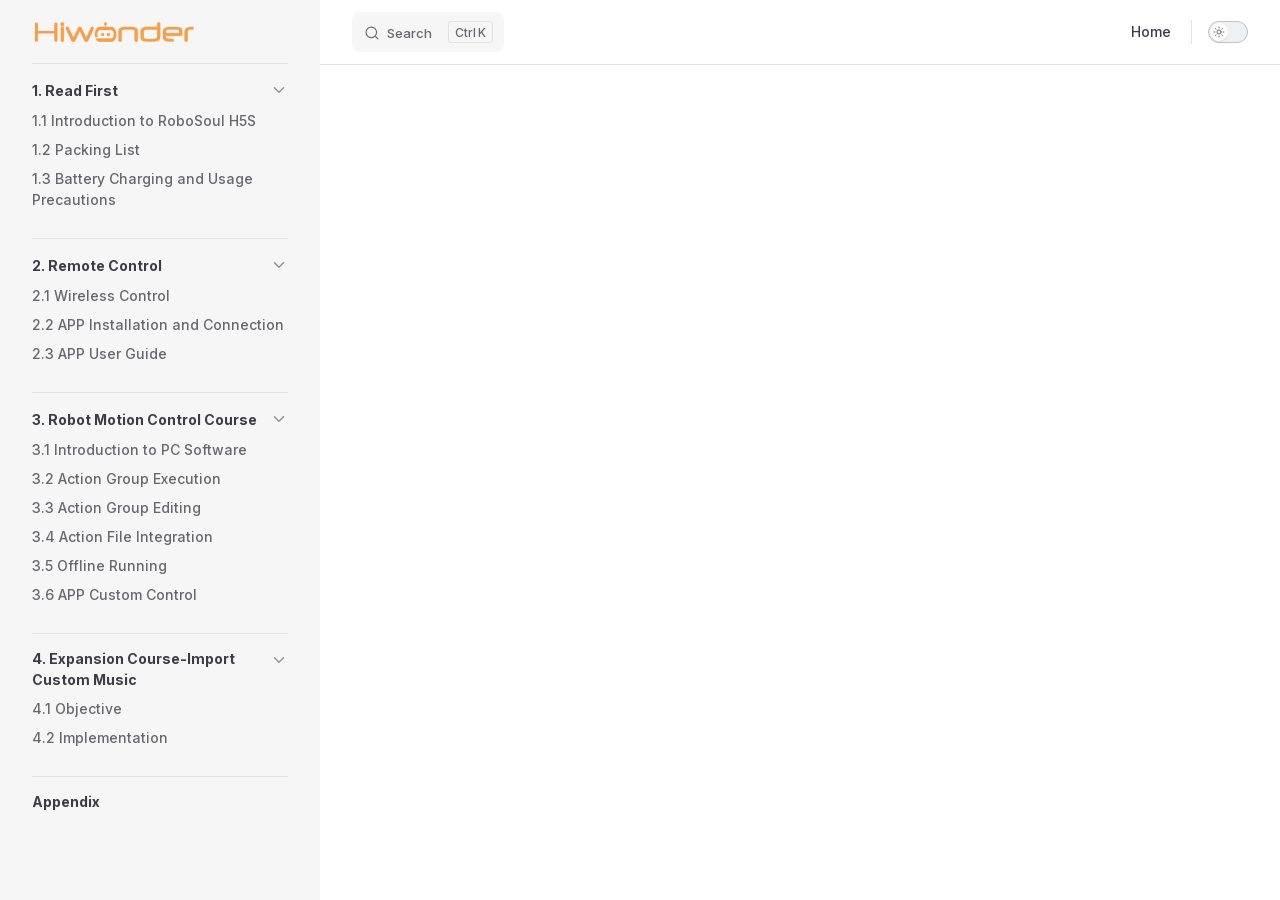
==== projects/H5S/en/latest/docs/index.html @ ced0c1f5 "内容修改" ====
<!DOCTYPE html>
<html lang="en-US" dir="ltr">
  <head>
    <meta charset="utf-8">
    <meta name="viewport" content="width=device-width,initial-scale=1">
    <title>H5S Documentation</title>
    <meta name="description" content="H5S robot documentation">
    <meta name="generator" content="VitePress v1.6.4">
    <link rel="preload stylesheet" href="/projects/H5S/en/latest/assets/style.DF69_puw.css" as="style">
    <link rel="preload stylesheet" href="/projects/H5S/en/latest/vp-icons.css" as="style">
    
    <script type="module" src="/projects/H5S/en/latest/assets/app.BVgWlp7F.js"></script>
    <link rel="preload" href="/projects/H5S/en/latest/assets/inter-roman-latin.Di8DUHzh.woff2" as="font" type="font/woff2" crossorigin="">
    <link rel="modulepreload" href="/projects/H5S/en/latest/assets/chunks/theme.CabQcpU0.js">
    <link rel="modulepreload" href="/projects/H5S/en/latest/assets/chunks/framework.DFpBYmPe.js">
    <link rel="modulepreload" href="/projects/H5S/en/latest/assets/docs_index.md.C5CbmlBN.lean.js">
    <link rel="icon" href="/projects/H5S/en/latest/favicon.ico">
    <script id="check-dark-mode">(()=>{const e=localStorage.getItem("vitepress-theme-appearance")||"auto",a=window.matchMedia("(prefers-color-scheme: dark)").matches;(!e||e==="auto"?a:e==="dark")&&document.documentElement.classList.add("dark")})();</script>
    <script id="check-mac-os">document.documentElement.classList.toggle("mac",/Mac|iPhone|iPod|iPad/i.test(navigator.platform));</script>
  </head>
  <body>
    <div id="app"><!--[--><div class="Layout" data-v-5d98c3a5><!--[--><!--]--><!--[--><span tabindex="-1" data-v-0b0ada53></span><a href="#VPContent" class="VPSkipLink visually-hidden" data-v-0b0ada53>Skip to content</a><!--]--><!----><header class="VPNav" data-v-5d98c3a5 data-v-ae24b3ad><div class="VPNavBar" data-v-ae24b3ad data-v-6aa21345><div class="wrapper" data-v-6aa21345><div class="container" data-v-6aa21345><div class="title" data-v-6aa21345><div class="VPNavBarTitle has-sidebar" data-v-6aa21345 data-v-1168a8e4><a class="title" href="/projects/H5S/en/latest/" data-v-1168a8e4><!--[--><!--]--><!--[--><img class="VPImage logo" src="/projects/H5S/en/latest/e-logo.png" alt data-v-8426fc1a><!--]--><!----><!--[--><!--]--></a></div></div><div class="content" data-v-6aa21345><div class="content-body" data-v-6aa21345><!--[--><!--]--><div class="VPNavBarSearch search" data-v-6aa21345><!--[--><!----><div id="local-search"><button type="button" class="DocSearch DocSearch-Button" aria-label="Search"><span class="DocSearch-Button-Container"><span class="vp-icon DocSearch-Search-Icon"></span><span class="DocSearch-Button-Placeholder">Search</span></span><span class="DocSearch-Button-Keys"><kbd class="DocSearch-Button-Key"></kbd><kbd class="DocSearch-Button-Key">K</kbd></span></button></div><!--]--></div><nav aria-labelledby="main-nav-aria-label" class="VPNavBarMenu menu" data-v-6aa21345 data-v-dc692963><span id="main-nav-aria-label" class="visually-hidden" data-v-dc692963> Main Navigation </span><!--[--><!--[--><a class="VPLink link vp-external-link-icon VPNavBarMenuLink" href="https://www.hiwonder.net/" target="_self" rel="noreferrer" tabindex="0" data-v-dc692963 data-v-e56f3d57><!--[--><span data-v-e56f3d57>Home</span><!--]--></a><!--]--><!--]--></nav><!----><div class="VPNavBarAppearance appearance" data-v-6aa21345 data-v-6c893767><button class="VPSwitch VPSwitchAppearance" type="button" role="switch" title aria-checked="false" data-v-6c893767 data-v-5337faa4 data-v-1d5665e3><span class="check" data-v-1d5665e3><span class="icon" data-v-1d5665e3><!--[--><span class="vpi-sun sun" data-v-5337faa4></span><span class="vpi-moon moon" data-v-5337faa4></span><!--]--></span></span></button></div><!----><div class="VPFlyout VPNavBarExtra extra" data-v-6aa21345 data-v-bb2aa2f0 data-v-cf11d7a2><button type="button" class="button" aria-haspopup="true" aria-expanded="false" aria-label="extra navigation" data-v-cf11d7a2><span class="vpi-more-horizontal icon" data-v-cf11d7a2></span></button><div class="menu" data-v-cf11d7a2><div class="VPMenu" data-v-cf11d7a2 data-v-b98bc113><!----><!--[--><!--[--><!----><div class="group" data-v-bb2aa2f0><div class="item appearance" data-v-bb2aa2f0><p class="label" data-v-bb2aa2f0>Appearance</p><div class="appearance-action" data-v-bb2aa2f0><button class="VPSwitch VPSwitchAppearance" type="button" role="switch" title aria-checked="false" data-v-bb2aa2f0 data-v-5337faa4 data-v-1d5665e3><span class="check" data-v-1d5665e3><span class="icon" data-v-1d5665e3><!--[--><span class="vpi-sun sun" data-v-5337faa4></span><span class="vpi-moon moon" data-v-5337faa4></span><!--]--></span></span></button></div></div></div><!----><!--]--><!--]--></div></div></div><!--[--><!--]--><button type="button" class="VPNavBarHamburger hamburger" aria-label="mobile navigation" aria-expanded="false" aria-controls="VPNavScreen" data-v-6aa21345 data-v-e5dd9c1c><span class="container" data-v-e5dd9c1c><span class="top" data-v-e5dd9c1c></span><span class="middle" data-v-e5dd9c1c></span><span class="bottom" data-v-e5dd9c1c></span></span></button></div></div></div></div><div class="divider" data-v-6aa21345><div class="divider-line" data-v-6aa21345></div></div></div><!----></header><div class="VPLocalNav has-sidebar empty" data-v-5d98c3a5 data-v-a6f0e41e><div class="container" data-v-a6f0e41e><button class="menu" aria-expanded="false" aria-controls="VPSidebarNav" data-v-a6f0e41e><span class="vpi-align-left menu-icon" data-v-a6f0e41e></span><span class="menu-text" data-v-a6f0e41e>Menu</span></button><div class="VPLocalNavOutlineDropdown" style="--vp-vh:0px;" data-v-a6f0e41e data-v-8a42e2b4><button data-v-8a42e2b4>Return to top</button><!----></div></div></div><aside class="VPSidebar" data-v-5d98c3a5 data-v-319d5ca6><div class="curtain" data-v-319d5ca6></div><nav class="nav" id="VPSidebarNav" aria-labelledby="sidebar-aria-label" tabindex="-1" data-v-319d5ca6><span class="visually-hidden" id="sidebar-aria-label" data-v-319d5ca6> Sidebar Navigation </span><!--[--><!--]--><!--[--><div class="no-transition group" data-v-c40bc020><section class="VPSidebarItem level-0 collapsible is-link" data-v-c40bc020 data-v-b3fd67f8><div class="item" tabindex="0" data-v-b3fd67f8><div class="indicator" data-v-b3fd67f8></div><a class="VPLink link link" href="/projects/H5S/en/latest/docs/1.Read_First.html" data-v-b3fd67f8><!--[--><h2 class="text" data-v-b3fd67f8>1. Read First</h2><!--]--></a><div class="caret" role="button" aria-label="toggle section" tabindex="0" data-v-b3fd67f8><span class="vpi-chevron-right caret-icon" data-v-b3fd67f8></span></div></div><div class="items" data-v-b3fd67f8><!--[--><div class="VPSidebarItem level-1 is-link" data-v-b3fd67f8 data-v-b3fd67f8><div class="item" data-v-b3fd67f8><div class="indicator" data-v-b3fd67f8></div><a class="VPLink link link" href="/projects/H5S/en/latest/docs/1.Read_First.html#_1-1-introduction-to-robosoul-h5s" data-v-b3fd67f8><!--[--><p class="text" data-v-b3fd67f8>1.1 Introduction to RoboSoul H5S</p><!--]--></a><!----></div><!----></div><div class="VPSidebarItem level-1 is-link" data-v-b3fd67f8 data-v-b3fd67f8><div class="item" data-v-b3fd67f8><div class="indicator" data-v-b3fd67f8></div><a class="VPLink link link" href="/projects/H5S/en/latest/docs/1.Read_First.html#_1-2-packing-list" data-v-b3fd67f8><!--[--><p class="text" data-v-b3fd67f8>1.2 Packing List</p><!--]--></a><!----></div><!----></div><div class="VPSidebarItem level-1 is-link" data-v-b3fd67f8 data-v-b3fd67f8><div class="item" data-v-b3fd67f8><div class="indicator" data-v-b3fd67f8></div><a class="VPLink link link" href="/projects/H5S/en/latest/docs/1.Read_First.html#_1-3-battery-charging-and-usage-precautions" data-v-b3fd67f8><!--[--><p class="text" data-v-b3fd67f8>1.3 Battery Charging and Usage Precautions</p><!--]--></a><!----></div><!----></div><!--]--></div></section></div><div class="no-transition group" data-v-c40bc020><section class="VPSidebarItem level-0 collapsible is-link" data-v-c40bc020 data-v-b3fd67f8><div class="item" tabindex="0" data-v-b3fd67f8><div class="indicator" data-v-b3fd67f8></div><a class="VPLink link link" href="/projects/H5S/en/latest/docs/2.Remote_Control.html" data-v-b3fd67f8><!--[--><h2 class="text" data-v-b3fd67f8>2. Remote Control</h2><!--]--></a><div class="caret" role="button" aria-label="toggle section" tabindex="0" data-v-b3fd67f8><span class="vpi-chevron-right caret-icon" data-v-b3fd67f8></span></div></div><div class="items" data-v-b3fd67f8><!--[--><div class="VPSidebarItem level-1 is-link" data-v-b3fd67f8 data-v-b3fd67f8><div class="item" data-v-b3fd67f8><div class="indicator" data-v-b3fd67f8></div><a class="VPLink link link" href="/projects/H5S/en/latest/docs/2.Remote_Control.html#_2-1-wireless-control" data-v-b3fd67f8><!--[--><p class="text" data-v-b3fd67f8>2.1 Wireless Control</p><!--]--></a><!----></div><!----></div><div class="VPSidebarItem level-1 is-link" data-v-b3fd67f8 data-v-b3fd67f8><div class="item" data-v-b3fd67f8><div class="indicator" data-v-b3fd67f8></div><a class="VPLink link link" href="/projects/H5S/en/latest/docs/2.Remote_Control.html#_2-2-app-installation-and-connection" data-v-b3fd67f8><!--[--><p class="text" data-v-b3fd67f8>2.2 APP Installation and Connection</p><!--]--></a><!----></div><!----></div><div class="VPSidebarItem level-1 is-link" data-v-b3fd67f8 data-v-b3fd67f8><div class="item" data-v-b3fd67f8><div class="indicator" data-v-b3fd67f8></div><a class="VPLink link link" href="/projects/H5S/en/latest/docs/2.Remote_Control.html#_2-3-app-user-guide" data-v-b3fd67f8><!--[--><p class="text" data-v-b3fd67f8>2.3 APP User Guide</p><!--]--></a><!----></div><!----></div><!--]--></div></section></div><div class="no-transition group" data-v-c40bc020><section class="VPSidebarItem level-0 collapsible is-link" data-v-c40bc020 data-v-b3fd67f8><div class="item" tabindex="0" data-v-b3fd67f8><div class="indicator" data-v-b3fd67f8></div><a class="VPLink link link" href="/projects/H5S/en/latest/docs/3.Robot_Motion_Control_Course.html" data-v-b3fd67f8><!--[--><h2 class="text" data-v-b3fd67f8>3. Robot Motion Control Course</h2><!--]--></a><div class="caret" role="button" aria-label="toggle section" tabindex="0" data-v-b3fd67f8><span class="vpi-chevron-right caret-icon" data-v-b3fd67f8></span></div></div><div class="items" data-v-b3fd67f8><!--[--><div class="VPSidebarItem level-1 is-link" data-v-b3fd67f8 data-v-b3fd67f8><div class="item" data-v-b3fd67f8><div class="indicator" data-v-b3fd67f8></div><a class="VPLink link link" href="/projects/H5S/en/latest/docs/3.Robot_Motion_Control_Course.html#_3-1-introduction-to-pc-software" data-v-b3fd67f8><!--[--><p class="text" data-v-b3fd67f8>3.1 Introduction to PC Software</p><!--]--></a><!----></div><!----></div><div class="VPSidebarItem level-1 is-link" data-v-b3fd67f8 data-v-b3fd67f8><div class="item" data-v-b3fd67f8><div class="indicator" data-v-b3fd67f8></div><a class="VPLink link link" href="/projects/H5S/en/latest/docs/3.Robot_Motion_Control_Course.html#_3-2-action-group-execution" data-v-b3fd67f8><!--[--><p class="text" data-v-b3fd67f8>3.2 Action Group Execution</p><!--]--></a><!----></div><!----></div><div class="VPSidebarItem level-1 is-link" data-v-b3fd67f8 data-v-b3fd67f8><div class="item" data-v-b3fd67f8><div class="indicator" data-v-b3fd67f8></div><a class="VPLink link link" href="/projects/H5S/en/latest/docs/3.Robot_Motion_Control_Course.html#_3-3-action-group-editing" data-v-b3fd67f8><!--[--><p class="text" data-v-b3fd67f8>3.3 Action Group Editing</p><!--]--></a><!----></div><!----></div><div class="VPSidebarItem level-1 is-link" data-v-b3fd67f8 data-v-b3fd67f8><div class="item" data-v-b3fd67f8><div class="indicator" data-v-b3fd67f8></div><a class="VPLink link link" href="/projects/H5S/en/latest/docs/3.Robot_Motion_Control_Course.html#_3-4-action-file-integration" data-v-b3fd67f8><!--[--><p class="text" data-v-b3fd67f8>3.4 Action File Integration</p><!--]--></a><!----></div><!----></div><div class="VPSidebarItem level-1 is-link" data-v-b3fd67f8 data-v-b3fd67f8><div class="item" data-v-b3fd67f8><div class="indicator" data-v-b3fd67f8></div><a class="VPLink link link" href="/projects/H5S/en/latest/docs/3.Robot_Motion_Control_Course.html#_3-5-offline-running" data-v-b3fd67f8><!--[--><p class="text" data-v-b3fd67f8>3.5 Offline Running</p><!--]--></a><!----></div><!----></div><div class="VPSidebarItem level-1 is-link" data-v-b3fd67f8 data-v-b3fd67f8><div class="item" data-v-b3fd67f8><div class="indicator" data-v-b3fd67f8></div><a class="VPLink link link" href="/projects/H5S/en/latest/docs/3.Robot_Motion_Control_Course.html#_3-6-app-custom-control" data-v-b3fd67f8><!--[--><p class="text" data-v-b3fd67f8>3.6 APP Custom Control</p><!--]--></a><!----></div><!----></div><!--]--></div></section></div><div class="no-transition group" data-v-c40bc020><section class="VPSidebarItem level-0 collapsible is-link" data-v-c40bc020 data-v-b3fd67f8><div class="item" tabindex="0" data-v-b3fd67f8><div class="indicator" data-v-b3fd67f8></div><a class="VPLink link link" href="/projects/H5S/en/latest/docs/4.Expansion_Course_Import_Custom_Music.html" data-v-b3fd67f8><!--[--><h2 class="text" data-v-b3fd67f8>4. Expansion Course-Import Custom Music</h2><!--]--></a><div class="caret" role="button" aria-label="toggle section" tabindex="0" data-v-b3fd67f8><span class="vpi-chevron-right caret-icon" data-v-b3fd67f8></span></div></div><div class="items" data-v-b3fd67f8><!--[--><div class="VPSidebarItem level-1 is-link" data-v-b3fd67f8 data-v-b3fd67f8><div class="item" data-v-b3fd67f8><div class="indicator" data-v-b3fd67f8></div><a class="VPLink link link" href="/projects/H5S/en/latest/docs/4.Expansion_Course_Import_Custom_Music.html#_4-1-objective" data-v-b3fd67f8><!--[--><p class="text" data-v-b3fd67f8>4.1 Objective</p><!--]--></a><!----></div><!----></div><div class="VPSidebarItem level-1 is-link" data-v-b3fd67f8 data-v-b3fd67f8><div class="item" data-v-b3fd67f8><div class="indicator" data-v-b3fd67f8></div><a class="VPLink link link" href="/projects/H5S/en/latest/docs/4.Expansion_Course_Import_Custom_Music.html#_4-2-implementation" data-v-b3fd67f8><!--[--><p class="text" data-v-b3fd67f8>4.2 Implementation</p><!--]--></a><!----></div><!----></div><!--]--></div></section></div><div class="no-transition group" data-v-c40bc020><div class="VPSidebarItem level-0 collapsible is-link" data-v-c40bc020 data-v-b3fd67f8><div class="item" tabindex="0" data-v-b3fd67f8><div class="indicator" data-v-b3fd67f8></div><a class="VPLink link link" href="/projects/H5S/en/latest/docs/Appendix.html" data-v-b3fd67f8><!--[--><p class="text" data-v-b3fd67f8>Appendix</p><!--]--></a><!----></div><!----></div></div><!--]--><!--[--><!--]--></nav></aside><div class="VPContent has-sidebar" id="VPContent" data-v-5d98c3a5 data-v-1428d186><page-redirect data-v-1428d186></page-redirect></div><!----><!--[--><!--]--></div><!--[--><!----><!--]--><!----><!--]--></div>
    <script>window.__VP_HASH_MAP__=JSON.parse("{\"docs_1.read_first.md\":\"DE1RBgTy\",\"docs_2.remote_control.md\":\"BEc32e4s\",\"docs_3.robot_motion_control_course.md\":\"B0HV0qm8\",\"docs_4.expansion_course_import_custom_music.md\":\"DdWfsAPT\",\"docs_appendix.md\":\"DxSbHWr6\",\"docs_index.md\":\"C5CbmlBN\",\"index.md\":\"Di0GlBcf\"}");window.__VP_SITE_DATA__=JSON.parse("{\"lang\":\"en-US\",\"dir\":\"ltr\",\"title\":\"H5S Documentation\",\"description\":\"H5S robot documentation\",\"base\":\"/projects/H5S/en/latest/\",\"head\":[],\"router\":{\"prefetchLinks\":true},\"appearance\":true,\"themeConfig\":{\"siteTitle\":false,\"logo\":\"/e-logo.png\",\"outline\":[2,3],\"search\":{\"provider\":\"local\",\"options\":{\"translations\":{\"button\":{\"buttonText\":\"Search\",\"buttonAriaLabel\":\"Search\"},\"modal\":{\"searchBox\":{\"resetButtonTitle\":\"Clear search query\",\"resetButtonAriaLabel\":\"Clear search query\",\"cancelButtonText\":\"Cancel\",\"cancelButtonAriaLabel\":\"Cancel\"},\"startScreen\":{\"recentSearchTitle\":\"Recent Searches\",\"noRecentSearchText\":\"No recent searches\",\"suggestedQueryTitle\":\"Suggested Queries\"},\"noResultsScreen\":{\"noResultsText\":\"No results found for\",\"suggestedQueryText\":\"You can try searching for\",\"reportMissingResultsText\":\"Have any queries?\",\"reportMissingResultsLinkText\":\"Report here\"},\"footer\":{\"selectText\":\"to select\",\"navigateText\":\"to navigate\",\"closeText\":\"to close\"}}}}},\"nav\":[{\"text\":\"Home\",\"link\":\"https://www.hiwonder.net/\",\"target\":\"_self\"}],\"sidebar\":[{\"text\":\"1. Read First\",\"link\":\"/docs/1.Read_First.html\",\"collapsed\":false,\"items\":[{\"text\":\"1.1 Introduction to RoboSoul H5S\",\"link\":\"/docs/1.Read_First.html#_1-1-introduction-to-robosoul-h5s\"},{\"text\":\"1.2 Packing List\",\"link\":\"/docs/1.Read_First.html#_1-2-packing-list\"},{\"text\":\"1.3 Battery Charging and Usage Precautions\",\"link\":\"/docs/1.Read_First.html#_1-3-battery-charging-and-usage-precautions\"}]},{\"text\":\"2. Remote Control\",\"link\":\"/docs/2.Remote_Control.html\",\"collapsed\":false,\"items\":[{\"text\":\"2.1 Wireless Control\",\"link\":\"/docs/2.Remote_Control.html#_2-1-wireless-control\"},{\"text\":\"2.2 APP Installation and Connection\",\"link\":\"/docs/2.Remote_Control.html#_2-2-app-installation-and-connection\"},{\"text\":\"2.3 APP User Guide\",\"link\":\"/docs/2.Remote_Control.html#_2-3-app-user-guide\"}]},{\"text\":\"3. Robot Motion Control Course\",\"link\":\"/docs/3.Robot_Motion_Control_Course.html\",\"collapsed\":false,\"items\":[{\"text\":\"3.1 Introduction to PC Software\",\"link\":\"/docs/3.Robot_Motion_Control_Course.html#_3-1-introduction-to-pc-software\"},{\"text\":\"3.2 Action Group Execution\",\"link\":\"/docs/3.Robot_Motion_Control_Course.html#_3-2-action-group-execution\"},{\"text\":\"3.3 Action Group Editing\",\"link\":\"/docs/3.Robot_Motion_Control_Course.html#_3-3-action-group-editing\"},{\"text\":\"3.4 Action File Integration\",\"link\":\"/docs/3.Robot_Motion_Control_Course.html#_3-4-action-file-integration\"},{\"text\":\"3.5 Offline Running\",\"link\":\"/docs/3.Robot_Motion_Control_Course.html#_3-5-offline-running\"},{\"text\":\"3.6 APP Custom Control\",\"link\":\"/docs/3.Robot_Motion_Control_Course.html#_3-6-app-custom-control\"}]},{\"text\":\"4. Expansion Course-Import Custom Music\",\"link\":\"/docs/4.Expansion_Course_Import_Custom_Music.html\",\"collapsed\":false,\"items\":[{\"text\":\"4.1 Objective\",\"link\":\"/docs/4.Expansion_Course_Import_Custom_Music.html#_4-1-objective\"},{\"text\":\"4.2 Implementation\",\"link\":\"/docs/4.Expansion_Course_Import_Custom_Music.html#_4-2-implementation\"}]},{\"text\":\"Appendix\",\"link\":\"/docs/Appendix.html\",\"collapsed\":false,\"items\":[]}]},\"locales\":{},\"scrollOffset\":134,\"cleanUrls\":false}");</script>
    
  </body>
</html>
---- projects/H5S/en/latest/assets/style.DF69_puw.css ----
@font-face{font-family:Inter;font-style:normal;font-weight:100 900;font-display:swap;src:url(/projects/H5S/en/latest/assets/inter-roman-cyrillic-ext.BBPuwvHQ.woff2) format("woff2");unicode-range:U+0460-052F,U+1C80-1C88,U+20B4,U+2DE0-2DFF,U+A640-A69F,U+FE2E-FE2F}@font-face{font-family:Inter;font-style:normal;font-weight:100 900;font-display:swap;src:url(/projects/H5S/en/latest/assets/inter-roman-cyrillic.C5lxZ8CY.woff2) format("woff2");unicode-range:U+0301,U+0400-045F,U+0490-0491,U+04B0-04B1,U+2116}@font-face{font-family:Inter;font-style:normal;font-weight:100 900;font-display:swap;src:url(/projects/H5S/en/latest/assets/inter-roman-greek-ext.CqjqNYQ-.woff2) format("woff2");unicode-range:U+1F00-1FFF}@font-face{font-family:Inter;font-style:normal;font-weight:100 900;font-display:swap;src:url(/projects/H5S/en/latest/assets/inter-roman-greek.BBVDIX6e.woff2) format("woff2");unicode-range:U+0370-0377,U+037A-037F,U+0384-038A,U+038C,U+038E-03A1,U+03A3-03FF}@font-face{font-family:Inter;font-style:normal;font-weight:100 900;font-display:swap;src:url(/projects/H5S/en/latest/assets/inter-roman-vietnamese.BjW4sHH5.woff2) format("woff2");unicode-range:U+0102-0103,U+0110-0111,U+0128-0129,U+0168-0169,U+01A0-01A1,U+01AF-01B0,U+0300-0301,U+0303-0304,U+0308-0309,U+0323,U+0329,U+1EA0-1EF9,U+20AB}@font-face{font-family:Inter;font-style:normal;font-weight:100 900;font-display:swap;src:url(/projects/H5S/en/latest/assets/inter-roman-latin-ext.4ZJIpNVo.woff2) format("woff2");unicode-range:U+0100-02AF,U+0304,U+0308,U+0329,U+1E00-1E9F,U+1EF2-1EFF,U+2020,U+20A0-20AB,U+20AD-20C0,U+2113,U+2C60-2C7F,U+A720-A7FF}@font-face{font-family:Inter;font-style:normal;font-weight:100 900;font-display:swap;src:url(/projects/H5S/en/latest/assets/inter-roman-latin.Di8DUHzh.woff2) format("woff2");unicode-range:U+0000-00FF,U+0131,U+0152-0153,U+02BB-02BC,U+02C6,U+02DA,U+02DC,U+0304,U+0308,U+0329,U+2000-206F,U+2074,U+20AC,U+2122,U+2191,U+2193,U+2212,U+2215,U+FEFF,U+FFFD}@font-face{font-family:Inter;font-style:italic;font-weight:100 900;font-display:swap;src:url(/projects/H5S/en/latest/assets/inter-italic-cyrillic-ext.r48I6akx.woff2) format("woff2");unicode-range:U+0460-052F,U+1C80-1C88,U+20B4,U+2DE0-2DFF,U+A640-A69F,U+FE2E-FE2F}@font-face{font-family:Inter;font-style:italic;font-weight:100 900;font-display:swap;src:url(/projects/H5S/en/latest/assets/inter-italic-cyrillic.By2_1cv3.woff2) format("woff2");unicode-range:U+0301,U+0400-045F,U+0490-0491,U+04B0-04B1,U+2116}@font-face{font-family:Inter;font-style:italic;font-weight:100 900;font-display:swap;src:url(/projects/H5S/en/latest/assets/inter-italic-greek-ext.1u6EdAuj.woff2) format("woff2");unicode-range:U+1F00-1FFF}@font-face{font-family:Inter;font-style:italic;font-weight:100 900;font-display:swap;src:url(/projects/H5S/en/latest/assets/inter-italic-greek.DJ8dCoTZ.woff2) format("woff2");unicode-range:U+0370-0377,U+037A-037F,U+0384-038A,U+038C,U+038E-03A1,U+03A3-03FF}@font-face{font-family:Inter;font-style:italic;font-weight:100 900;font-display:swap;src:url(/projects/H5S/en/latest/assets/inter-italic-vietnamese.BSbpV94h.woff2) format("woff2");unicode-range:U+0102-0103,U+0110-0111,U+0128-0129,U+0168-0169,U+01A0-01A1,U+01AF-01B0,U+0300-0301,U+0303-0304,U+0308-0309,U+0323,U+0329,U+1EA0-1EF9,U+20AB}@font-face{font-family:Inter;font-style:italic;font-weight:100 900;font-display:swap;src:url(/projects/H5S/en/latest/assets/inter-italic-latin-ext.CN1xVJS-.woff2) format("woff2");unicode-range:U+0100-02AF,U+0304,U+0308,U+0329,U+1E00-1E9F,U+1EF2-1EFF,U+2020,U+20A0-20AB,U+20AD-20C0,U+2113,U+2C60-2C7F,U+A720-A7FF}@font-face{font-family:Inter;font-style:italic;font-weight:100 900;font-display:swap;src:url(/projects/H5S/en/latest/assets/inter-italic-latin.C2AdPX0b.woff2) format("woff2");unicode-range:U+0000-00FF,U+0131,U+0152-0153,U+02BB-02BC,U+02C6,U+02DA,U+02DC,U+0304,U+0308,U+0329,U+2000-206F,U+2074,U+20AC,U+2122,U+2191,U+2193,U+2212,U+2215,U+FEFF,U+FFFD}@font-face{font-family:Punctuation SC;font-weight:400;src:local("PingFang SC Regular"),local("Noto Sans CJK SC"),local("Microsoft YaHei");unicode-range:U+201C,U+201D,U+2018,U+2019,U+2E3A,U+2014,U+2013,U+2026,U+00B7,U+007E,U+002F}@font-face{font-family:Punctuation SC;font-weight:500;src:local("PingFang SC Medium"),local("Noto Sans CJK SC"),local("Microsoft YaHei");unicode-range:U+201C,U+201D,U+2018,U+2019,U+2E3A,U+2014,U+2013,U+2026,U+00B7,U+007E,U+002F}@font-face{font-family:Punctuation SC;font-weight:600;src:local("PingFang SC Semibold"),local("Noto Sans CJK SC Bold"),local("Microsoft YaHei Bold");unicode-range:U+201C,U+201D,U+2018,U+2019,U+2E3A,U+2014,U+2013,U+2026,U+00B7,U+007E,U+002F}@font-face{font-family:Punctuation SC;font-weight:700;src:local("PingFang SC Semibold"),local("Noto Sans CJK SC Bold"),local("Microsoft YaHei Bold");unicode-range:U+201C,U+201D,U+2018,U+2019,U+2E3A,U+2014,U+2013,U+2026,U+00B7,U+007E,U+002F}:root{--vp-c-white: #ffffff;--vp-c-black: #000000;--vp-c-neutral: var(--vp-c-black);--vp-c-neutral-inverse: var(--vp-c-white)}.dark{--vp-c-neutral: var(--vp-c-white);--vp-c-neutral-inverse: var(--vp-c-black)}:root{--vp-c-gray-1: #dddde3;--vp-c-gray-2: #e4e4e9;--vp-c-gray-3: #ebebef;--vp-c-gray-soft: rgba(142, 150, 170, .14);--vp-c-indigo-1: #3451b2;--vp-c-indigo-2: #3a5ccc;--vp-c-indigo-3: #5672cd;--vp-c-indigo-soft: rgba(100, 108, 255, .14);--vp-c-purple-1: #6f42c1;--vp-c-purple-2: #7e4cc9;--vp-c-purple-3: #8e5cd9;--vp-c-purple-soft: rgba(159, 122, 234, .14);--vp-c-green-1: #18794e;--vp-c-green-2: #299764;--vp-c-green-3: #30a46c;--vp-c-green-soft: rgba(16, 185, 129, .14);--vp-c-yellow-1: #915930;--vp-c-yellow-2: #946300;--vp-c-yellow-3: #9f6a00;--vp-c-yellow-soft: rgba(234, 179, 8, .14);--vp-c-red-1: #b8272c;--vp-c-red-2: #d5393e;--vp-c-red-3: #e0575b;--vp-c-red-soft: rgba(244, 63, 94, .14);--vp-c-sponsor: #db2777}.dark{--vp-c-gray-1: #515c67;--vp-c-gray-2: #414853;--vp-c-gray-3: #32363f;--vp-c-gray-soft: rgba(101, 117, 133, .16);--vp-c-indigo-1: #a8b1ff;--vp-c-indigo-2: #5c73e7;--vp-c-indigo-3: #3e63dd;--vp-c-indigo-soft: rgba(100, 108, 255, .16);--vp-c-purple-1: #c8abfa;--vp-c-purple-2: #a879e6;--vp-c-purple-3: #8e5cd9;--vp-c-purple-soft: rgba(159, 122, 234, .16);--vp-c-green-1: #3dd68c;--vp-c-green-2: #30a46c;--vp-c-green-3: #298459;--vp-c-green-soft: rgba(16, 185, 129, .16);--vp-c-yellow-1: #f9b44e;--vp-c-yellow-2: #da8b17;--vp-c-yellow-3: #a46a0a;--vp-c-yellow-soft: rgba(234, 179, 8, .16);--vp-c-red-1: #f66f81;--vp-c-red-2: #f14158;--vp-c-red-3: #b62a3c;--vp-c-red-soft: rgba(244, 63, 94, .16)}:root{--vp-c-bg: #ffffff;--vp-c-bg-alt: #f6f6f7;--vp-c-bg-elv: #ffffff;--vp-c-bg-soft: #f6f6f7}.dark{--vp-c-bg: #1b1b1f;--vp-c-bg-alt: #161618;--vp-c-bg-elv: #202127;--vp-c-bg-soft: #202127}:root{--vp-c-border: #c2c2c4;--vp-c-divider: #e2e2e3;--vp-c-gutter: #e2e2e3}.dark{--vp-c-border: #3c3f44;--vp-c-divider: #2e2e32;--vp-c-gutter: #000000}:root{--vp-c-text-1: #3c3c43;--vp-c-text-2: #67676c;--vp-c-text-3: #929295}.dark{--vp-c-text-1: #dfdfd6;--vp-c-text-2: #98989f;--vp-c-text-3: #6a6a71}:root{--vp-c-default-1: var(--vp-c-gray-1);--vp-c-default-2: var(--vp-c-gray-2);--vp-c-default-3: var(--vp-c-gray-3);--vp-c-default-soft: var(--vp-c-gray-soft);--vp-c-brand-1: var(--vp-c-indigo-1);--vp-c-brand-2: var(--vp-c-indigo-2);--vp-c-brand-3: var(--vp-c-indigo-3);--vp-c-brand-soft: var(--vp-c-indigo-soft);--vp-c-brand: var(--vp-c-brand-1);--vp-c-tip-1: var(--vp-c-brand-1);--vp-c-tip-2: var(--vp-c-brand-2);--vp-c-tip-3: var(--vp-c-brand-3);--vp-c-tip-soft: var(--vp-c-brand-soft);--vp-c-note-1: var(--vp-c-brand-1);--vp-c-note-2: var(--vp-c-brand-2);--vp-c-note-3: var(--vp-c-brand-3);--vp-c-note-soft: var(--vp-c-brand-soft);--vp-c-success-1: var(--vp-c-green-1);--vp-c-success-2: var(--vp-c-green-2);--vp-c-success-3: var(--vp-c-green-3);--vp-c-success-soft: var(--vp-c-green-soft);--vp-c-important-1: var(--vp-c-purple-1);--vp-c-important-2: var(--vp-c-purple-2);--vp-c-important-3: var(--vp-c-purple-3);--vp-c-important-soft: var(--vp-c-purple-soft);--vp-c-warning-1: var(--vp-c-yellow-1);--vp-c-warning-2: var(--vp-c-yellow-2);--vp-c-warning-3: var(--vp-c-yellow-3);--vp-c-warning-soft: var(--vp-c-yellow-soft);--vp-c-danger-1: var(--vp-c-red-1);--vp-c-danger-2: var(--vp-c-red-2);--vp-c-danger-3: var(--vp-c-red-3);--vp-c-danger-soft: var(--vp-c-red-soft);--vp-c-caution-1: var(--vp-c-red-1);--vp-c-caution-2: var(--vp-c-red-2);--vp-c-caution-3: var(--vp-c-red-3);--vp-c-caution-soft: var(--vp-c-red-soft)}:root{--vp-font-family-base: "Inter", ui-sans-serif, system-ui, sans-serif, "Apple Color Emoji", "Segoe UI Emoji", "Segoe UI Symbol", "Noto Color Emoji";--vp-font-family-mono: ui-monospace, "Menlo", "Monaco", "Consolas", "Liberation Mono", "Courier New", monospace;font-optical-sizing:auto}:root:where(:lang(zh)){--vp-font-family-base: "Punctuation SC", "Inter", ui-sans-serif, system-ui, sans-serif, "Apple Color Emoji", "Segoe UI Emoji", "Segoe UI Symbol", "Noto Color Emoji"}:root{--vp-shadow-1: 0 1px 2px rgba(0, 0, 0, .04), 0 1px 2px rgba(0, 0, 0, .06);--vp-shadow-2: 0 3px 12px rgba(0, 0, 0, .07), 0 1px 4px rgba(0, 0, 0, .07);--vp-shadow-3: 0 12px 32px rgba(0, 0, 0, .1), 0 2px 6px rgba(0, 0, 0, .08);--vp-shadow-4: 0 14px 44px rgba(0, 0, 0, .12), 0 3px 9px rgba(0, 0, 0, .12);--vp-shadow-5: 0 18px 56px rgba(0, 0, 0, .16), 0 4px 12px rgba(0, 0, 0, .16)}:root{--vp-z-index-footer: 10;--vp-z-index-local-nav: 20;--vp-z-index-nav: 30;--vp-z-index-layout-top: 40;--vp-z-index-backdrop: 50;--vp-z-index-sidebar: 60}@media (min-width: 960px){:root{--vp-z-index-sidebar: 25}}:root{--vp-layout-max-width: 1440px}:root{--vp-header-anchor-symbol: "#"}:root{--vp-code-line-height: 1.7;--vp-code-font-size: .875em;--vp-code-color: var(--vp-c-brand-1);--vp-code-link-color: var(--vp-c-brand-1);--vp-code-link-hover-color: var(--vp-c-brand-2);--vp-code-bg: var(--vp-c-default-soft);--vp-code-block-color: var(--vp-c-text-2);--vp-code-block-bg: var(--vp-c-bg-alt);--vp-code-block-divider-color: var(--vp-c-gutter);--vp-code-lang-color: var(--vp-c-text-3);--vp-code-line-highlight-color: var(--vp-c-default-soft);--vp-code-line-number-color: var(--vp-c-text-3);--vp-code-line-diff-add-color: var(--vp-c-success-soft);--vp-code-line-diff-add-symbol-color: var(--vp-c-success-1);--vp-code-line-diff-remove-color: var(--vp-c-danger-soft);--vp-code-line-diff-remove-symbol-color: var(--vp-c-danger-1);--vp-code-line-warning-color: var(--vp-c-warning-soft);--vp-code-line-error-color: var(--vp-c-danger-soft);--vp-code-copy-code-border-color: var(--vp-c-divider);--vp-code-copy-code-bg: var(--vp-c-bg-soft);--vp-code-copy-code-hover-border-color: var(--vp-c-divider);--vp-code-copy-code-hover-bg: var(--vp-c-bg);--vp-code-copy-code-active-text: var(--vp-c-text-2);--vp-code-copy-copied-text-content: "Copied";--vp-code-tab-divider: var(--vp-code-block-divider-color);--vp-code-tab-text-color: var(--vp-c-text-2);--vp-code-tab-bg: var(--vp-code-block-bg);--vp-code-tab-hover-text-color: var(--vp-c-text-1);--vp-code-tab-active-text-color: var(--vp-c-text-1);--vp-code-tab-active-bar-color: var(--vp-c-brand-1)}:lang(es),:lang(pt){--vp-code-copy-copied-text-content: "Copiado"}:lang(fa){--vp-code-copy-copied-text-content: "کپی شد"}:lang(ko){--vp-code-copy-copied-text-content: "복사됨"}:lang(ru){--vp-code-copy-copied-text-content: "Скопировано"}:lang(zh){--vp-code-copy-copied-text-content: "已复制"}:root{--vp-button-brand-border: transparent;--vp-button-brand-text: var(--vp-c-white);--vp-button-brand-bg: var(--vp-c-brand-3);--vp-button-brand-hover-border: transparent;--vp-button-brand-hover-text: var(--vp-c-white);--vp-button-brand-hover-bg: var(--vp-c-brand-2);--vp-button-brand-active-border: transparent;--vp-button-brand-active-text: var(--vp-c-white);--vp-button-brand-active-bg: var(--vp-c-brand-1);--vp-button-alt-border: transparent;--vp-button-alt-text: var(--vp-c-text-1);--vp-button-alt-bg: var(--vp-c-default-3);--vp-button-alt-hover-border: transparent;--vp-button-alt-hover-text: var(--vp-c-text-1);--vp-button-alt-hover-bg: var(--vp-c-default-2);--vp-button-alt-active-border: transparent;--vp-button-alt-active-text: var(--vp-c-text-1);--vp-button-alt-active-bg: var(--vp-c-default-1);--vp-button-sponsor-border: var(--vp-c-text-2);--vp-button-sponsor-text: var(--vp-c-text-2);--vp-button-sponsor-bg: transparent;--vp-button-sponsor-hover-border: var(--vp-c-sponsor);--vp-button-sponsor-hover-text: var(--vp-c-sponsor);--vp-button-sponsor-hover-bg: transparent;--vp-button-sponsor-active-border: var(--vp-c-sponsor);--vp-button-sponsor-active-text: var(--vp-c-sponsor);--vp-button-sponsor-active-bg: transparent}:root{--vp-custom-block-font-size: 14px;--vp-custom-block-code-font-size: 13px;--vp-custom-block-info-border: transparent;--vp-custom-block-info-text: var(--vp-c-text-1);--vp-custom-block-info-bg: var(--vp-c-default-soft);--vp-custom-block-info-code-bg: var(--vp-c-default-soft);--vp-custom-block-note-border: transparent;--vp-custom-block-note-text: var(--vp-c-text-1);--vp-custom-block-note-bg: var(--vp-c-default-soft);--vp-custom-block-note-code-bg: var(--vp-c-default-soft);--vp-custom-block-tip-border: transparent;--vp-custom-block-tip-text: var(--vp-c-text-1);--vp-custom-block-tip-bg: var(--vp-c-tip-soft);--vp-custom-block-tip-code-bg: var(--vp-c-tip-soft);--vp-custom-block-important-border: transparent;--vp-custom-block-important-text: var(--vp-c-text-1);--vp-custom-block-important-bg: var(--vp-c-important-soft);--vp-custom-block-important-code-bg: var(--vp-c-important-soft);--vp-custom-block-warning-border: transparent;--vp-custom-block-warning-text: var(--vp-c-text-1);--vp-custom-block-warning-bg: var(--vp-c-warning-soft);--vp-custom-block-warning-code-bg: var(--vp-c-warning-soft);--vp-custom-block-danger-border: transparent;--vp-custom-block-danger-text: var(--vp-c-text-1);--vp-custom-block-danger-bg: var(--vp-c-danger-soft);--vp-custom-block-danger-code-bg: var(--vp-c-danger-soft);--vp-custom-block-caution-border: transparent;--vp-custom-block-caution-text: var(--vp-c-text-1);--vp-custom-block-caution-bg: var(--vp-c-caution-soft);--vp-custom-block-caution-code-bg: var(--vp-c-caution-soft);--vp-custom-block-details-border: var(--vp-custom-block-info-border);--vp-custom-block-details-text: var(--vp-custom-block-info-text);--vp-custom-block-details-bg: var(--vp-custom-block-info-bg);--vp-custom-block-details-code-bg: var(--vp-custom-block-info-code-bg)}:root{--vp-input-border-color: var(--vp-c-border);--vp-input-bg-color: var(--vp-c-bg-alt);--vp-input-switch-bg-color: var(--vp-c-default-soft)}:root{--vp-nav-height: 64px;--vp-nav-bg-color: var(--vp-c-bg);--vp-nav-screen-bg-color: var(--vp-c-bg);--vp-nav-logo-height: 24px}.hide-nav{--vp-nav-height: 0px}.hide-nav .VPSidebar{--vp-nav-height: 22px}:root{--vp-local-nav-bg-color: var(--vp-c-bg)}:root{--vp-sidebar-width: 272px;--vp-sidebar-bg-color: var(--vp-c-bg-alt)}:root{--vp-backdrop-bg-color: rgba(0, 0, 0, .6)}:root{--vp-home-hero-name-color: var(--vp-c-brand-1);--vp-home-hero-name-background: transparent;--vp-home-hero-image-background-image: none;--vp-home-hero-image-filter: none}:root{--vp-badge-info-border: transparent;--vp-badge-info-text: var(--vp-c-text-2);--vp-badge-info-bg: var(--vp-c-default-soft);--vp-badge-tip-border: transparent;--vp-badge-tip-text: var(--vp-c-tip-1);--vp-badge-tip-bg: var(--vp-c-tip-soft);--vp-badge-warning-border: transparent;--vp-badge-warning-text: var(--vp-c-warning-1);--vp-badge-warning-bg: var(--vp-c-warning-soft);--vp-badge-danger-border: transparent;--vp-badge-danger-text: var(--vp-c-danger-1);--vp-badge-danger-bg: var(--vp-c-danger-soft)}:root{--vp-carbon-ads-text-color: var(--vp-c-text-1);--vp-carbon-ads-poweredby-color: var(--vp-c-text-2);--vp-carbon-ads-bg-color: var(--vp-c-bg-soft);--vp-carbon-ads-hover-text-color: var(--vp-c-brand-1);--vp-carbon-ads-hover-poweredby-color: var(--vp-c-text-1)}:root{--vp-local-search-bg: var(--vp-c-bg);--vp-local-search-result-bg: var(--vp-c-bg);--vp-local-search-result-border: var(--vp-c-divider);--vp-local-search-result-selected-bg: var(--vp-c-bg);--vp-local-search-result-selected-border: var(--vp-c-brand-1);--vp-local-search-highlight-bg: var(--vp-c-brand-1);--vp-local-search-highlight-text: var(--vp-c-neutral-inverse)}@media (prefers-reduced-motion: reduce){*,:before,:after{animation-delay:-1ms!important;animation-duration:1ms!important;animation-iteration-count:1!important;background-attachment:initial!important;scroll-behavior:auto!important;transition-duration:0s!important;transition-delay:0s!important}}*,:before,:after{box-sizing:border-box}html{line-height:1.4;font-size:16px;-webkit-text-size-adjust:100%}html.dark{color-scheme:dark}body{margin:0;width:100%;min-width:320px;min-height:100vh;line-height:24px;font-family:var(--vp-font-family-base);font-size:16px;font-weight:400;color:var(--vp-c-text-1);background-color:var(--vp-c-bg);font-synthesis:style;text-rendering:optimizeLegibility;-webkit-font-smoothing:antialiased;-moz-osx-font-smoothing:grayscale}main{display:block}h1,h2,h3,h4,h5,h6{margin:0;line-height:24px;font-size:16px;font-weight:400}p{margin:0}strong,b{font-weight:600}a,area,button,[role=button],input,label,select,summary,textarea{touch-action:manipulation}a{color:inherit;text-decoration:inherit}ol,ul{list-style:none;margin:0;padding:0}blockquote{margin:0}pre,code,kbd,samp{font-family:var(--vp-font-family-mono)}img,svg,video,canvas,audio,iframe,embed,object{display:block}figure{margin:0}img,video{max-width:100%;height:auto}button,input,optgroup,select,textarea{border:0;padding:0;line-height:inherit;color:inherit}button{padding:0;font-family:inherit;background-color:transparent;background-image:none}button:enabled,[role=button]:enabled{cursor:pointer}button:focus,button:focus-visible{outline:1px dotted;outline:4px auto -webkit-focus-ring-color}button:focus:not(:focus-visible){outline:none!important}input:focus,textarea:focus,select:focus{outline:none}table{border-collapse:collapse}input{background-color:transparent}input:-ms-input-placeholder,textarea:-ms-input-placeholder{color:var(--vp-c-text-3)}input::-ms-input-placeholder,textarea::-ms-input-placeholder{color:var(--vp-c-text-3)}input::placeholder,textarea::placeholder{color:var(--vp-c-text-3)}input::-webkit-outer-spin-button,input::-webkit-inner-spin-button{-webkit-appearance:none;margin:0}input[type=number]{-moz-appearance:textfield}textarea{resize:vertical}select{-webkit-appearance:none}fieldset{margin:0;padding:0}h1,h2,h3,h4,h5,h6,li,p{overflow-wrap:break-word}vite-error-overlay{z-index:9999}mjx-container{overflow-x:auto}mjx-container>svg{display:inline-block;margin:auto}[class^=vpi-],[class*=" vpi-"],.vp-icon{width:1em;height:1em}[class^=vpi-].bg,[class*=" vpi-"].bg,.vp-icon.bg{background-size:100% 100%;background-color:transparent}[class^=vpi-]:not(.bg),[class*=" vpi-"]:not(.bg),.vp-icon:not(.bg){-webkit-mask:var(--icon) no-repeat;mask:var(--icon) no-repeat;-webkit-mask-size:100% 100%;mask-size:100% 100%;background-color:currentColor;color:inherit}.vpi-align-left{--icon: url("data:image/svg+xml,%3Csvg xmlns='http://www.w3.org/2000/svg' fill='none' stroke='currentColor' stroke-linecap='round' stroke-linejoin='round' stroke-width='2' viewBox='0 0 24 24'%3E%3Cpath d='M21 6H3M15 12H3M17 18H3'/%3E%3C/svg%3E")}.vpi-arrow-right,.vpi-arrow-down,.vpi-arrow-left,.vpi-arrow-up{--icon: url("data:image/svg+xml,%3Csvg xmlns='http://www.w3.org/2000/svg' fill='none' stroke='currentColor' stroke-linecap='round' stroke-linejoin='round' stroke-width='2' viewBox='0 0 24 24'%3E%3Cpath d='M5 12h14M12 5l7 7-7 7'/%3E%3C/svg%3E")}.vpi-chevron-right,.vpi-chevron-down,.vpi-chevron-left,.vpi-chevron-up{--icon: url("data:image/svg+xml,%3Csvg xmlns='http://www.w3.org/2000/svg' fill='none' stroke='currentColor' stroke-linecap='round' stroke-linejoin='round' stroke-width='2' viewBox='0 0 24 24'%3E%3Cpath d='m9 18 6-6-6-6'/%3E%3C/svg%3E")}.vpi-chevron-down,.vpi-arrow-down{transform:rotate(90deg)}.vpi-chevron-left,.vpi-arrow-left{transform:rotate(180deg)}.vpi-chevron-up,.vpi-arrow-up{transform:rotate(-90deg)}.vpi-square-pen{--icon: url("data:image/svg+xml,%3Csvg xmlns='http://www.w3.org/2000/svg' fill='none' stroke='currentColor' stroke-linecap='round' stroke-linejoin='round' stroke-width='2' viewBox='0 0 24 24'%3E%3Cpath d='M12 3H5a2 2 0 0 0-2 2v14a2 2 0 0 0 2 2h14a2 2 0 0 0 2-2v-7'/%3E%3Cpath d='M18.375 2.625a2.121 2.121 0 1 1 3 3L12 15l-4 1 1-4Z'/%3E%3C/svg%3E")}.vpi-plus{--icon: url("data:image/svg+xml,%3Csvg xmlns='http://www.w3.org/2000/svg' fill='none' stroke='currentColor' stroke-linecap='round' stroke-linejoin='round' stroke-width='2' viewBox='0 0 24 24'%3E%3Cpath d='M5 12h14M12 5v14'/%3E%3C/svg%3E")}.vpi-sun{--icon: url("data:image/svg+xml,%3Csvg xmlns='http://www.w3.org/2000/svg' fill='none' stroke='currentColor' stroke-linecap='round' stroke-linejoin='round' stroke-width='2' viewBox='0 0 24 24'%3E%3Ccircle cx='12' cy='12' r='4'/%3E%3Cpath d='M12 2v2M12 20v2M4.93 4.93l1.41 1.41M17.66 17.66l1.41 1.41M2 12h2M20 12h2M6.34 17.66l-1.41 1.41M19.07 4.93l-1.41 1.41'/%3E%3C/svg%3E")}.vpi-moon{--icon: url("data:image/svg+xml,%3Csvg xmlns='http://www.w3.org/2000/svg' fill='none' stroke='currentColor' stroke-linecap='round' stroke-linejoin='round' stroke-width='2' viewBox='0 0 24 24'%3E%3Cpath d='M12 3a6 6 0 0 0 9 9 9 9 0 1 1-9-9Z'/%3E%3C/svg%3E")}.vpi-more-horizontal{--icon: url("data:image/svg+xml,%3Csvg xmlns='http://www.w3.org/2000/svg' fill='none' stroke='currentColor' stroke-linecap='round' stroke-linejoin='round' stroke-width='2' viewBox='0 0 24 24'%3E%3Ccircle cx='12' cy='12' r='1'/%3E%3Ccircle cx='19' cy='12' r='1'/%3E%3Ccircle cx='5' cy='12' r='1'/%3E%3C/svg%3E")}.vpi-languages{--icon: url("data:image/svg+xml,%3Csvg xmlns='http://www.w3.org/2000/svg' fill='none' stroke='currentColor' stroke-linecap='round' stroke-linejoin='round' stroke-width='2' viewBox='0 0 24 24'%3E%3Cpath d='m5 8 6 6M4 14l6-6 2-3M2 5h12M7 2h1M22 22l-5-10-5 10M14 18h6'/%3E%3C/svg%3E")}.vpi-heart{--icon: url("data:image/svg+xml,%3Csvg xmlns='http://www.w3.org/2000/svg' fill='none' stroke='currentColor' stroke-linecap='round' stroke-linejoin='round' stroke-width='2' viewBox='0 0 24 24'%3E%3Cpath d='M19 14c1.49-1.46 3-3.21 3-5.5A5.5 5.5 0 0 0 16.5 3c-1.76 0-3 .5-4.5 2-1.5-1.5-2.74-2-4.5-2A5.5 5.5 0 0 0 2 8.5c0 2.3 1.5 4.05 3 5.5l7 7Z'/%3E%3C/svg%3E")}.vpi-search{--icon: url("data:image/svg+xml,%3Csvg xmlns='http://www.w3.org/2000/svg' fill='none' stroke='currentColor' stroke-linecap='round' stroke-linejoin='round' stroke-width='2' viewBox='0 0 24 24'%3E%3Ccircle cx='11' cy='11' r='8'/%3E%3Cpath d='m21 21-4.3-4.3'/%3E%3C/svg%3E")}.vpi-layout-list{--icon: url("data:image/svg+xml,%3Csvg xmlns='http://www.w3.org/2000/svg' fill='none' stroke='currentColor' stroke-linecap='round' stroke-linejoin='round' stroke-width='2' viewBox='0 0 24 24'%3E%3Crect width='7' height='7' x='3' y='3' rx='1'/%3E%3Crect width='7' height='7' x='3' y='14' rx='1'/%3E%3Cpath d='M14 4h7M14 9h7M14 15h7M14 20h7'/%3E%3C/svg%3E")}.vpi-delete{--icon: url("data:image/svg+xml,%3Csvg xmlns='http://www.w3.org/2000/svg' fill='none' stroke='currentColor' stroke-linecap='round' stroke-linejoin='round' stroke-width='2' viewBox='0 0 24 24'%3E%3Cpath d='M20 5H9l-7 7 7 7h11a2 2 0 0 0 2-2V7a2 2 0 0 0-2-2ZM18 9l-6 6M12 9l6 6'/%3E%3C/svg%3E")}.vpi-corner-down-left{--icon: url("data:image/svg+xml,%3Csvg xmlns='http://www.w3.org/2000/svg' fill='none' stroke='currentColor' stroke-linecap='round' stroke-linejoin='round' stroke-width='2' viewBox='0 0 24 24'%3E%3Cpath d='m9 10-5 5 5 5'/%3E%3Cpath d='M20 4v7a4 4 0 0 1-4 4H4'/%3E%3C/svg%3E")}:root{--vp-icon-copy: url("data:image/svg+xml,%3Csvg xmlns='http://www.w3.org/2000/svg' fill='none' stroke='rgba(128,128,128,1)' stroke-linecap='round' stroke-linejoin='round' stroke-width='2' viewBox='0 0 24 24'%3E%3Crect width='8' height='4' x='8' y='2' rx='1' ry='1'/%3E%3Cpath d='M16 4h2a2 2 0 0 1 2 2v14a2 2 0 0 1-2 2H6a2 2 0 0 1-2-2V6a2 2 0 0 1 2-2h2'/%3E%3C/svg%3E");--vp-icon-copied: url("data:image/svg+xml,%3Csvg xmlns='http://www.w3.org/2000/svg' fill='none' stroke='rgba(128,128,128,1)' stroke-linecap='round' stroke-linejoin='round' stroke-width='2' viewBox='0 0 24 24'%3E%3Crect width='8' height='4' x='8' y='2' rx='1' ry='1'/%3E%3Cpath d='M16 4h2a2 2 0 0 1 2 2v14a2 2 0 0 1-2 2H6a2 2 0 0 1-2-2V6a2 2 0 0 1 2-2h2'/%3E%3Cpath d='m9 14 2 2 4-4'/%3E%3C/svg%3E")}.visually-hidden{position:absolute;width:1px;height:1px;white-space:nowrap;clip:rect(0 0 0 0);clip-path:inset(50%);overflow:hidden}.custom-block{border:1px solid transparent;border-radius:8px;padding:16px 16px 8px;line-height:24px;font-size:var(--vp-custom-block-font-size);color:var(--vp-c-text-2)}.custom-block.info{border-color:var(--vp-custom-block-info-border);color:var(--vp-custom-block-info-text);background-color:var(--vp-custom-block-info-bg)}.custom-block.info a,.custom-block.info code{color:var(--vp-c-brand-1)}.custom-block.info a:hover,.custom-block.info a:hover>code{color:var(--vp-c-brand-2)}.custom-block.info code{background-color:var(--vp-custom-block-info-code-bg)}.custom-block.note{border-color:var(--vp-custom-block-note-border);color:var(--vp-custom-block-note-text);background-color:var(--vp-custom-block-note-bg)}.custom-block.note a,.custom-block.note code{color:var(--vp-c-brand-1)}.custom-block.note a:hover,.custom-block.note a:hover>code{color:var(--vp-c-brand-2)}.custom-block.note code{background-color:var(--vp-custom-block-note-code-bg)}.custom-block.tip{border-color:var(--vp-custom-block-tip-border);color:var(--vp-custom-block-tip-text);background-color:var(--vp-custom-block-tip-bg)}.custom-block.tip a,.custom-block.tip code{color:var(--vp-c-tip-1)}.custom-block.tip a:hover,.custom-block.tip a:hover>code{color:var(--vp-c-tip-2)}.custom-block.tip code{background-color:var(--vp-custom-block-tip-code-bg)}.custom-block.important{border-color:var(--vp-custom-block-important-border);color:var(--vp-custom-block-important-text);background-color:var(--vp-custom-block-important-bg)}.custom-block.important a,.custom-block.important code{color:var(--vp-c-important-1)}.custom-block.important a:hover,.custom-block.important a:hover>code{color:var(--vp-c-important-2)}.custom-block.important code{background-color:var(--vp-custom-block-important-code-bg)}.custom-block.warning{border-color:var(--vp-custom-block-warning-border);color:var(--vp-custom-block-warning-text);background-color:var(--vp-custom-block-warning-bg)}.custom-block.warning a,.custom-block.warning code{color:var(--vp-c-warning-1)}.custom-block.warning a:hover,.custom-block.warning a:hover>code{color:var(--vp-c-warning-2)}.custom-block.warning code{background-color:var(--vp-custom-block-warning-code-bg)}.custom-block.danger{border-color:var(--vp-custom-block-danger-border);color:var(--vp-custom-block-danger-text);background-color:var(--vp-custom-block-danger-bg)}.custom-block.danger a,.custom-block.danger code{color:var(--vp-c-danger-1)}.custom-block.danger a:hover,.custom-block.danger a:hover>code{color:var(--vp-c-danger-2)}.custom-block.danger code{background-color:var(--vp-custom-block-danger-code-bg)}.custom-block.caution{border-color:var(--vp-custom-block-caution-border);color:var(--vp-custom-block-caution-text);background-color:var(--vp-custom-block-caution-bg)}.custom-block.caution a,.custom-block.caution code{color:var(--vp-c-caution-1)}.custom-block.caution a:hover,.custom-block.caution a:hover>code{color:var(--vp-c-caution-2)}.custom-block.caution code{background-color:var(--vp-custom-block-caution-code-bg)}.custom-block.details{border-color:var(--vp-custom-block-details-border);color:var(--vp-custom-block-details-text);background-color:var(--vp-custom-block-details-bg)}.custom-block.details a{color:var(--vp-c-brand-1)}.custom-block.details a:hover,.custom-block.details a:hover>code{color:var(--vp-c-brand-2)}.custom-block.details code{background-color:var(--vp-custom-block-details-code-bg)}.custom-block-title{font-weight:600}.custom-block p+p{margin:8px 0}.custom-block.details summary{margin:0 0 8px;font-weight:700;cursor:pointer;-webkit-user-select:none;user-select:none}.custom-block.details summary+p{margin:8px 0}.custom-block a{color:inherit;font-weight:600;text-decoration:underline;text-underline-offset:2px;transition:opacity .25s}.custom-block a:hover{opacity:.75}.custom-block code{font-size:var(--vp-custom-block-code-font-size)}.custom-block.custom-block th,.custom-block.custom-block blockquote>p{font-size:var(--vp-custom-block-font-size);color:inherit}.dark .vp-code span{color:var(--shiki-dark, inherit)}html:not(.dark) .vp-code span{color:var(--shiki-light, inherit)}.vp-code-group{margin-top:16px}.vp-code-group .tabs{position:relative;display:flex;margin-right:-24px;margin-left:-24px;padding:0 12px;background-color:var(--vp-code-tab-bg);overflow-x:auto;overflow-y:hidden;box-shadow:inset 0 -1px var(--vp-code-tab-divider)}@media (min-width: 640px){.vp-code-group .tabs{margin-right:0;margin-left:0;border-radius:8px 8px 0 0}}.vp-code-group .tabs input{position:fixed;opacity:0;pointer-events:none}.vp-code-group .tabs label{position:relative;display:inline-block;border-bottom:1px solid transparent;padding:0 12px;line-height:48px;font-size:14px;font-weight:500;color:var(--vp-code-tab-text-color);white-space:nowrap;cursor:pointer;transition:color .25s}.vp-code-group .tabs label:after{position:absolute;right:8px;bottom:-1px;left:8px;z-index:1;height:2px;border-radius:2px;content:"";background-color:transparent;transition:background-color .25s}.vp-code-group label:hover{color:var(--vp-code-tab-hover-text-color)}.vp-code-group input:checked+label{color:var(--vp-code-tab-active-text-color)}.vp-code-group input:checked+label:after{background-color:var(--vp-code-tab-active-bar-color)}.vp-code-group div[class*=language-],.vp-block{display:none;margin-top:0!important;border-top-left-radius:0!important;border-top-right-radius:0!important}.vp-code-group div[class*=language-].active,.vp-block.active{display:block}.vp-block{padding:20px 24px}.vp-doc h1,.vp-doc h2,.vp-doc h3,.vp-doc h4,.vp-doc h5,.vp-doc h6{position:relative;font-weight:600;outline:none}.vp-doc h1{letter-spacing:-.02em;line-height:40px;font-size:28px}.vp-doc h2{margin:48px 0 16px;border-top:1px solid var(--vp-c-divider);padding-top:24px;letter-spacing:-.02em;line-height:32px;font-size:24px}.vp-doc h3{margin:32px 0 0;letter-spacing:-.01em;line-height:28px;font-size:20px}.vp-doc h4{margin:24px 0 0;letter-spacing:-.01em;line-height:24px;font-size:18px}.vp-doc .header-anchor{position:absolute;top:0;left:0;margin-left:-.87em;font-weight:500;-webkit-user-select:none;user-select:none;opacity:0;text-decoration:none;transition:color .25s,opacity .25s}.vp-doc .header-anchor:before{content:var(--vp-header-anchor-symbol)}.vp-doc h1:hover .header-anchor,.vp-doc h1 .header-anchor:focus,.vp-doc h2:hover .header-anchor,.vp-doc h2 .header-anchor:focus,.vp-doc h3:hover .header-anchor,.vp-doc h3 .header-anchor:focus,.vp-doc h4:hover .header-anchor,.vp-doc h4 .header-anchor:focus,.vp-doc h5:hover .header-anchor,.vp-doc h5 .header-anchor:focus,.vp-doc h6:hover .header-anchor,.vp-doc h6 .header-anchor:focus{opacity:1}@media (min-width: 768px){.vp-doc h1{letter-spacing:-.02em;line-height:40px;font-size:32px}}.vp-doc h2 .header-anchor{top:24px}.vp-doc p,.vp-doc summary{margin:16px 0}.vp-doc p{line-height:28px}.vp-doc blockquote{margin:16px 0;border-left:2px solid var(--vp-c-divider);padding-left:16px;transition:border-color .5s;color:var(--vp-c-text-2)}.vp-doc blockquote>p{margin:0;font-size:16px;transition:color .5s}.vp-doc a{font-weight:500;color:var(--vp-c-brand-1);text-decoration:underline;text-underline-offset:2px;transition:color .25s,opacity .25s}.vp-doc a:hover{color:var(--vp-c-brand-2)}.vp-doc strong{font-weight:600}.vp-doc ul,.vp-doc ol{padding-left:1.25rem;margin:16px 0}.vp-doc ul{list-style:disc}.vp-doc ol{list-style:decimal}.vp-doc li+li{margin-top:8px}.vp-doc li>ol,.vp-doc li>ul{margin:8px 0 0}.vp-doc table{display:block;border-collapse:collapse;margin:20px 0;overflow-x:auto}.vp-doc tr{background-color:var(--vp-c-bg);border-top:1px solid var(--vp-c-divider);transition:background-color .5s}.vp-doc tr:nth-child(2n){background-color:var(--vp-c-bg-soft)}.vp-doc th,.vp-doc td{border:1px solid var(--vp-c-divider);padding:8px 16px}.vp-doc th{text-align:left;font-size:14px;font-weight:600;color:var(--vp-c-text-2);background-color:var(--vp-c-bg-soft)}.vp-doc td{font-size:14px}.vp-doc hr{margin:16px 0;border:none;border-top:1px solid var(--vp-c-divider)}.vp-doc .custom-block{margin:16px 0}.vp-doc .custom-block p{margin:8px 0;line-height:24px}.vp-doc .custom-block p:first-child{margin:0}.vp-doc .custom-block div[class*=language-]{margin:8px 0;border-radius:8px}.vp-doc .custom-block div[class*=language-] code{font-weight:400;background-color:transparent}.vp-doc .custom-block .vp-code-group .tabs{margin:0;border-radius:8px 8px 0 0}.vp-doc :not(pre,h1,h2,h3,h4,h5,h6)>code{font-size:var(--vp-code-font-size);color:var(--vp-code-color)}.vp-doc :not(pre)>code{border-radius:4px;padding:3px 6px;background-color:var(--vp-code-bg);transition:color .25s,background-color .5s}.vp-doc a>code{color:var(--vp-code-link-color)}.vp-doc a:hover>code{color:var(--vp-code-link-hover-color)}.vp-doc h1>code,.vp-doc h2>code,.vp-doc h3>code,.vp-doc h4>code{font-size:.9em}.vp-doc div[class*=language-],.vp-block{position:relative;margin:16px -24px;background-color:var(--vp-code-block-bg);overflow-x:auto;transition:background-color .5s}@media (min-width: 640px){.vp-doc div[class*=language-],.vp-block{border-radius:8px;margin:16px 0}}@media (max-width: 639px){.vp-doc li div[class*=language-]{border-radius:8px 0 0 8px}}.vp-doc div[class*=language-]+div[class*=language-],.vp-doc div[class$=-api]+div[class*=language-],.vp-doc div[class*=language-]+div[class$=-api]>div[class*=language-]{margin-top:-8px}.vp-doc [class*=language-] pre,.vp-doc [class*=language-] code{direction:ltr;text-align:left;white-space:pre;word-spacing:normal;word-break:normal;word-wrap:normal;-moz-tab-size:4;-o-tab-size:4;tab-size:4;-webkit-hyphens:none;-moz-hyphens:none;-ms-hyphens:none;hyphens:none}.vp-doc [class*=language-] pre{position:relative;z-index:1;margin:0;padding:20px 0;background:transparent;overflow-x:auto}.vp-doc [class*=language-] code{display:block;padding:0 24px;width:fit-content;min-width:100%;line-height:var(--vp-code-line-height);font-size:var(--vp-code-font-size);color:var(--vp-code-block-color);transition:color .5s}.vp-doc [class*=language-] code .highlighted{background-color:var(--vp-code-line-highlight-color);transition:background-color .5s;margin:0 -24px;padding:0 24px;width:calc(100% + 48px);display:inline-block}.vp-doc [class*=language-] code .highlighted.error{background-color:var(--vp-code-line-error-color)}.vp-doc [class*=language-] code .highlighted.warning{background-color:var(--vp-code-line-warning-color)}.vp-doc [class*=language-] code .diff{transition:background-color .5s;margin:0 -24px;padding:0 24px;width:calc(100% + 48px);display:inline-block}.vp-doc [class*=language-] code .diff:before{position:absolute;left:10px}.vp-doc [class*=language-] .has-focused-lines .line:not(.has-focus){filter:blur(.095rem);opacity:.4;transition:filter .35s,opacity .35s}.vp-doc [class*=language-] .has-focused-lines .line:not(.has-focus){opacity:.7;transition:filter .35s,opacity .35s}.vp-doc [class*=language-]:hover .has-focused-lines .line:not(.has-focus){filter:blur(0);opacity:1}.vp-doc [class*=language-] code .diff.remove{background-color:var(--vp-code-line-diff-remove-color);opacity:.7}.vp-doc [class*=language-] code .diff.remove:before{content:"-";color:var(--vp-code-line-diff-remove-symbol-color)}.vp-doc [class*=language-] code .diff.add{background-color:var(--vp-code-line-diff-add-color)}.vp-doc [class*=language-] code .diff.add:before{content:"+";color:var(--vp-code-line-diff-add-symbol-color)}.vp-doc div[class*=language-].line-numbers-mode{padding-left:32px}.vp-doc .line-numbers-wrapper{position:absolute;top:0;bottom:0;left:0;z-index:3;border-right:1px solid var(--vp-code-block-divider-color);padding-top:20px;width:32px;text-align:center;font-family:var(--vp-font-family-mono);line-height:var(--vp-code-line-height);font-size:var(--vp-code-font-size);color:var(--vp-code-line-number-color);transition:border-color .5s,color .5s}.vp-doc [class*=language-]>button.copy{direction:ltr;position:absolute;top:12px;right:12px;z-index:3;border:1px solid var(--vp-code-copy-code-border-color);border-radius:4px;width:40px;height:40px;background-color:var(--vp-code-copy-code-bg);opacity:0;cursor:pointer;background-image:var(--vp-icon-copy);background-position:50%;background-size:20px;background-repeat:no-repeat;transition:border-color .25s,background-color .25s,opacity .25s}.vp-doc [class*=language-]:hover>button.copy,.vp-doc [class*=language-]>button.copy:focus{opacity:1}.vp-doc [class*=language-]>button.copy:hover,.vp-doc [class*=language-]>button.copy.copied{border-color:var(--vp-code-copy-code-hover-border-color);background-color:var(--vp-code-copy-code-hover-bg)}.vp-doc [class*=language-]>button.copy.copied,.vp-doc [class*=language-]>button.copy:hover.copied{border-radius:0 4px 4px 0;background-color:var(--vp-code-copy-code-hover-bg);background-image:var(--vp-icon-copied)}.vp-doc [class*=language-]>button.copy.copied:before,.vp-doc [class*=language-]>button.copy:hover.copied:before{position:relative;top:-1px;transform:translate(calc(-100% - 1px));display:flex;justify-content:center;align-items:center;border:1px solid var(--vp-code-copy-code-hover-border-color);border-right:0;border-radius:4px 0 0 4px;padding:0 10px;width:fit-content;height:40px;text-align:center;font-size:12px;font-weight:500;color:var(--vp-code-copy-code-active-text);background-color:var(--vp-code-copy-code-hover-bg);white-space:nowrap;content:var(--vp-code-copy-copied-text-content)}.vp-doc [class*=language-]>span.lang{position:absolute;top:2px;right:8px;z-index:2;font-size:12px;font-weight:500;-webkit-user-select:none;user-select:none;color:var(--vp-code-lang-color);transition:color .4s,opacity .4s}.vp-doc [class*=language-]:hover>button.copy+span.lang,.vp-doc [class*=language-]>button.copy:focus+span.lang{opacity:0}.vp-doc .VPTeamMembers{margin-top:24px}.vp-doc .VPTeamMembers.small.count-1 .container{margin:0!important;max-width:calc((100% - 24px)/2)!important}.vp-doc .VPTeamMembers.small.count-2 .container,.vp-doc .VPTeamMembers.small.count-3 .container{max-width:100%!important}.vp-doc .VPTeamMembers.medium.count-1 .container{margin:0!important;max-width:calc((100% - 24px)/2)!important}:is(.vp-external-link-icon,.vp-doc a[href*="://"],.vp-doc a[target=_blank]):not(:is(.no-icon,svg a,:has(img,svg))):after{display:inline-block;margin-top:-1px;margin-left:4px;width:11px;height:11px;background:currentColor;color:var(--vp-c-text-3);flex-shrink:0;--icon: url("data:image/svg+xml, %3Csvg xmlns='http://www.w3.org/2000/svg' viewBox='0 0 24 24' %3E%3Cpath d='M0 0h24v24H0V0z' fill='none' /%3E%3Cpath d='M9 5v2h6.59L4 18.59 5.41 20 17 8.41V15h2V5H9z' /%3E%3C/svg%3E");-webkit-mask-image:var(--icon);mask-image:var(--icon)}.vp-external-link-icon:after{content:""}.external-link-icon-enabled :is(.vp-doc a[href*="://"],.vp-doc a[target=_blank]):not(:is(.no-icon,svg a,:has(img,svg))):after{content:"";color:currentColor}.vp-sponsor{border-radius:16px;overflow:hidden}.vp-sponsor.aside{border-radius:12px}.vp-sponsor-section+.vp-sponsor-section{margin-top:4px}.vp-sponsor-tier{margin:0 0 4px!important;text-align:center;letter-spacing:1px!important;line-height:24px;width:100%;font-weight:600;color:var(--vp-c-text-2);background-color:var(--vp-c-bg-soft)}.vp-sponsor.normal .vp-sponsor-tier{padding:13px 0 11px;font-size:14px}.vp-sponsor.aside .vp-sponsor-tier{padding:9px 0 7px;font-size:12px}.vp-sponsor-grid+.vp-sponsor-tier{margin-top:4px}.vp-sponsor-grid{display:flex;flex-wrap:wrap;gap:4px}.vp-sponsor-grid.xmini .vp-sponsor-grid-link{height:64px}.vp-sponsor-grid.xmini .vp-sponsor-grid-image{max-width:64px;max-height:22px}.vp-sponsor-grid.mini .vp-sponsor-grid-link{height:72px}.vp-sponsor-grid.mini .vp-sponsor-grid-image{max-width:96px;max-height:24px}.vp-sponsor-grid.small .vp-sponsor-grid-link{height:96px}.vp-sponsor-grid.small .vp-sponsor-grid-image{max-width:96px;max-height:24px}.vp-sponsor-grid.medium .vp-sponsor-grid-link{height:112px}.vp-sponsor-grid.medium .vp-sponsor-grid-image{max-width:120px;max-height:36px}.vp-sponsor-grid.big .vp-sponsor-grid-link{height:184px}.vp-sponsor-grid.big .vp-sponsor-grid-image{max-width:192px;max-height:56px}.vp-sponsor-grid[data-vp-grid="2"] .vp-sponsor-grid-item{width:calc((100% - 4px)/2)}.vp-sponsor-grid[data-vp-grid="3"] .vp-sponsor-grid-item{width:calc((100% - 4px * 2) / 3)}.vp-sponsor-grid[data-vp-grid="4"] .vp-sponsor-grid-item{width:calc((100% - 12px)/4)}.vp-sponsor-grid[data-vp-grid="5"] .vp-sponsor-grid-item{width:calc((100% - 16px)/5)}.vp-sponsor-grid[data-vp-grid="6"] .vp-sponsor-grid-item{width:calc((100% - 4px * 5) / 6)}.vp-sponsor-grid-item{flex-shrink:0;width:100%;background-color:var(--vp-c-bg-soft);transition:background-color .25s}.vp-sponsor-grid-item:hover{background-color:var(--vp-c-default-soft)}.vp-sponsor-grid-item:hover .vp-sponsor-grid-image{filter:grayscale(0) invert(0)}.vp-sponsor-grid-item.empty:hover{background-color:var(--vp-c-bg-soft)}.dark .vp-sponsor-grid-item:hover{background-color:var(--vp-c-white)}.dark .vp-sponsor-grid-item.empty:hover{background-color:var(--vp-c-bg-soft)}.vp-sponsor-grid-link{display:flex}.vp-sponsor-grid-box{display:flex;justify-content:center;align-items:center;width:100%}.vp-sponsor-grid-image{max-width:100%;filter:grayscale(1);transition:filter .25s}.dark .vp-sponsor-grid-image{filter:grayscale(1) invert(1)}.VPBadge{display:inline-block;margin-left:2px;border:1px solid transparent;border-radius:12px;padding:0 10px;line-height:22px;font-size:12px;font-weight:500;transform:translateY(-2px)}.VPBadge.small{padding:0 6px;line-height:18px;font-size:10px;transform:translateY(-8px)}.VPDocFooter .VPBadge{display:none}.vp-doc h1>.VPBadge{margin-top:4px;vertical-align:top}.vp-doc h2>.VPBadge{margin-top:3px;padding:0 8px;vertical-align:top}.vp-doc h3>.VPBadge{vertical-align:middle}.vp-doc h4>.VPBadge,.vp-doc h5>.VPBadge,.vp-doc h6>.VPBadge{vertical-align:middle;line-height:18px}.VPBadge.info{border-color:var(--vp-badge-info-border);color:var(--vp-badge-info-text);background-color:var(--vp-badge-info-bg)}.VPBadge.tip{border-color:var(--vp-badge-tip-border);color:var(--vp-badge-tip-text);background-color:var(--vp-badge-tip-bg)}.VPBadge.warning{border-color:var(--vp-badge-warning-border);color:var(--vp-badge-warning-text);background-color:var(--vp-badge-warning-bg)}.VPBadge.danger{border-color:var(--vp-badge-danger-border);color:var(--vp-badge-danger-text);background-color:var(--vp-badge-danger-bg)}.VPBackdrop[data-v-c79a1216]{position:fixed;top:0;right:0;bottom:0;left:0;z-index:var(--vp-z-index-backdrop);background:var(--vp-backdrop-bg-color);transition:opacity .5s}.VPBackdrop.fade-enter-from[data-v-c79a1216],.VPBackdrop.fade-leave-to[data-v-c79a1216]{opacity:0}.VPBackdrop.fade-leave-active[data-v-c79a1216]{transition-duration:.25s}@media (min-width: 1280px){.VPBackdrop[data-v-c79a1216]{display:none}}.NotFound[data-v-d6be1790]{padding:64px 24px 96px;text-align:center}@media (min-width: 768px){.NotFound[data-v-d6be1790]{padding:96px 32px 168px}}.code[data-v-d6be1790]{line-height:64px;font-size:64px;font-weight:600}.title[data-v-d6be1790]{padding-top:12px;letter-spacing:2px;line-height:20px;font-size:20px;font-weight:700}.divider[data-v-d6be1790]{margin:24px auto 18px;width:64px;height:1px;background-color:var(--vp-c-divider)}.quote[data-v-d6be1790]{margin:0 auto;max-width:256px;font-size:14px;font-weight:500;color:var(--vp-c-text-2)}.action[data-v-d6be1790]{padding-top:20px}.link[data-v-d6be1790]{display:inline-block;border:1px solid var(--vp-c-brand-1);border-radius:16px;padding:3px 16px;font-size:14px;font-weight:500;color:var(--vp-c-brand-1);transition:border-color .25s,color .25s}.link[data-v-d6be1790]:hover{border-color:var(--vp-c-brand-2);color:var(--vp-c-brand-2)}.root[data-v-b933a997]{position:relative;z-index:1}.nested[data-v-b933a997]{padding-right:16px;padding-left:16px}.outline-link[data-v-b933a997]{display:block;line-height:32px;font-size:14px;font-weight:400;color:var(--vp-c-text-2);white-space:nowrap;overflow:hidden;text-overflow:ellipsis;transition:color .5s}.outline-link[data-v-b933a997]:hover,.outline-link.active[data-v-b933a997]{color:var(--vp-c-text-1);transition:color .25s}.outline-link.nested[data-v-b933a997]{padding-left:13px}.VPDocAsideOutline[data-v-a5bbad30]{display:none}.VPDocAsideOutline.has-outline[data-v-a5bbad30]{display:block}.content[data-v-a5bbad30]{position:relative;border-left:1px solid var(--vp-c-divider);padding-left:16px;font-size:13px;font-weight:500}.outline-marker[data-v-a5bbad30]{position:absolute;top:32px;left:-1px;z-index:0;opacity:0;width:2px;border-radius:2px;height:18px;background-color:var(--vp-c-brand-1);transition:top .25s cubic-bezier(0,1,.5,1),background-color .5s,opacity .25s}.outline-title[data-v-a5bbad30]{line-height:32px;font-size:14px;font-weight:600}.VPDocAside[data-v-3f215769]{display:flex;flex-direction:column;flex-grow:1}.spacer[data-v-3f215769]{flex-grow:1}.VPDocAside[data-v-3f215769] .spacer+.VPDocAsideSponsors,.VPDocAside[data-v-3f215769] .spacer+.VPDocAsideCarbonAds{margin-top:24px}.VPDocAside[data-v-3f215769] .VPDocAsideSponsors+.VPDocAsideCarbonAds{margin-top:16px}.VPLastUpdated[data-v-e98dd255]{line-height:24px;font-size:14px;font-weight:500;color:var(--vp-c-text-2)}@media (min-width: 640px){.VPLastUpdated[data-v-e98dd255]{line-height:32px;font-size:14px;font-weight:500}}.VPDocFooter[data-v-e257564d]{margin-top:64px}.edit-info[data-v-e257564d]{padding-bottom:18px}@media (min-width: 640px){.edit-info[data-v-e257564d]{display:flex;justify-content:space-between;align-items:center;padding-bottom:14px}}.edit-link-button[data-v-e257564d]{display:flex;align-items:center;border:0;line-height:32px;font-size:14px;font-weight:500;color:var(--vp-c-brand-1);transition:color .25s}.edit-link-button[data-v-e257564d]:hover{color:var(--vp-c-brand-2)}.edit-link-icon[data-v-e257564d]{margin-right:8px}.prev-next[data-v-e257564d]{border-top:1px solid var(--vp-c-divider);padding-top:24px;display:grid;grid-row-gap:8px}@media (min-width: 640px){.prev-next[data-v-e257564d]{grid-template-columns:repeat(2,1fr);grid-column-gap:16px}}.pager-link[data-v-e257564d]{display:block;border:1px solid var(--vp-c-divider);border-radius:8px;padding:11px 16px 13px;width:100%;height:100%;transition:border-color .25s}.pager-link[data-v-e257564d]:hover{border-color:var(--vp-c-brand-1)}.pager-link.next[data-v-e257564d]{margin-left:auto;text-align:right}.desc[data-v-e257564d]{display:block;line-height:20px;font-size:12px;font-weight:500;color:var(--vp-c-text-2)}.title[data-v-e257564d]{display:block;line-height:20px;font-size:14px;font-weight:500;color:var(--vp-c-brand-1);transition:color .25s}.VPDoc[data-v-39a288b8]{padding:32px 24px 96px;width:100%}@media (min-width: 768px){.VPDoc[data-v-39a288b8]{padding:48px 32px 128px}}@media (min-width: 960px){.VPDoc[data-v-39a288b8]{padding:48px 32px 0}.VPDoc:not(.has-sidebar) .container[data-v-39a288b8]{display:flex;justify-content:center;max-width:992px}.VPDoc:not(.has-sidebar) .content[data-v-39a288b8]{max-width:752px}}@media (min-width: 1280px){.VPDoc .container[data-v-39a288b8]{display:flex;justify-content:center}.VPDoc .aside[data-v-39a288b8]{display:block}}@media (min-width: 1440px){.VPDoc:not(.has-sidebar) .content[data-v-39a288b8]{max-width:784px}.VPDoc:not(.has-sidebar) .container[data-v-39a288b8]{max-width:1104px}}.container[data-v-39a288b8]{margin:0 auto;width:100%}.aside[data-v-39a288b8]{position:relative;display:none;order:2;flex-grow:1;padding-left:32px;width:100%;max-width:256px}.left-aside[data-v-39a288b8]{order:1;padding-left:unset;padding-right:32px}.aside-container[data-v-39a288b8]{position:fixed;top:0;padding-top:calc(var(--vp-nav-height) + var(--vp-layout-top-height, 0px) + var(--vp-doc-top-height, 0px) + 48px);width:224px;height:100vh;overflow-x:hidden;overflow-y:auto;scrollbar-width:none}.aside-container[data-v-39a288b8]::-webkit-scrollbar{display:none}.aside-curtain[data-v-39a288b8]{position:fixed;bottom:0;z-index:10;width:224px;height:32px;background:linear-gradient(transparent,var(--vp-c-bg) 70%)}.aside-content[data-v-39a288b8]{display:flex;flex-direction:column;min-height:calc(100vh - (var(--vp-nav-height) + var(--vp-layout-top-height, 0px) + 48px));padding-bottom:32px}.content[data-v-39a288b8]{position:relative;margin:0 auto;width:100%}@media (min-width: 960px){.content[data-v-39a288b8]{padding:0 32px 128px}}@media (min-width: 1280px){.content[data-v-39a288b8]{order:1;margin:0;min-width:640px}}.content-container[data-v-39a288b8]{margin:0 auto}.VPDoc.has-aside .content-container[data-v-39a288b8]{max-width:688px}.VPButton[data-v-fa7799d5]{display:inline-block;border:1px solid transparent;text-align:center;font-weight:600;white-space:nowrap;transition:color .25s,border-color .25s,background-color .25s}.VPButton[data-v-fa7799d5]:active{transition:color .1s,border-color .1s,background-color .1s}.VPButton.medium[data-v-fa7799d5]{border-radius:20px;padding:0 20px;line-height:38px;font-size:14px}.VPButton.big[data-v-fa7799d5]{border-radius:24px;padding:0 24px;line-height:46px;font-size:16px}.VPButton.brand[data-v-fa7799d5]{border-color:var(--vp-button-brand-border);color:var(--vp-button-brand-text);background-color:var(--vp-button-brand-bg)}.VPButton.brand[data-v-fa7799d5]:hover{border-color:var(--vp-button-brand-hover-border);color:var(--vp-button-brand-hover-text);background-color:var(--vp-button-brand-hover-bg)}.VPButton.brand[data-v-fa7799d5]:active{border-color:var(--vp-button-brand-active-border);color:var(--vp-button-brand-active-text);background-color:var(--vp-button-brand-active-bg)}.VPButton.alt[data-v-fa7799d5]{border-color:var(--vp-button-alt-border);color:var(--vp-button-alt-text);background-color:var(--vp-button-alt-bg)}.VPButton.alt[data-v-fa7799d5]:hover{border-color:var(--vp-button-alt-hover-border);color:var(--vp-button-alt-hover-text);background-color:var(--vp-button-alt-hover-bg)}.VPButton.alt[data-v-fa7799d5]:active{border-color:var(--vp-button-alt-active-border);color:var(--vp-button-alt-active-text);background-color:var(--vp-button-alt-active-bg)}.VPButton.sponsor[data-v-fa7799d5]{border-color:var(--vp-button-sponsor-border);color:var(--vp-button-sponsor-text);background-color:var(--vp-button-sponsor-bg)}.VPButton.sponsor[data-v-fa7799d5]:hover{border-color:var(--vp-button-sponsor-hover-border);color:var(--vp-button-sponsor-hover-text);background-color:var(--vp-button-sponsor-hover-bg)}.VPButton.sponsor[data-v-fa7799d5]:active{border-color:var(--vp-button-sponsor-active-border);color:var(--vp-button-sponsor-active-text);background-color:var(--vp-button-sponsor-active-bg)}html:not(.dark) .VPImage.dark[data-v-8426fc1a]{display:none}.dark .VPImage.light[data-v-8426fc1a]{display:none}.VPHero[data-v-4f9c455b]{margin-top:calc((var(--vp-nav-height) + var(--vp-layout-top-height, 0px)) * -1);padding:calc(var(--vp-nav-height) + var(--vp-layout-top-height, 0px) + 48px) 24px 48px}@media (min-width: 640px){.VPHero[data-v-4f9c455b]{padding:calc(var(--vp-nav-height) + var(--vp-layout-top-height, 0px) + 80px) 48px 64px}}@media (min-width: 960px){.VPHero[data-v-4f9c455b]{padding:calc(var(--vp-nav-height) + var(--vp-layout-top-height, 0px) + 80px) 64px 64px}}.container[data-v-4f9c455b]{display:flex;flex-direction:column;margin:0 auto;max-width:1152px}@media (min-width: 960px){.container[data-v-4f9c455b]{flex-direction:row}}.main[data-v-4f9c455b]{position:relative;z-index:10;order:2;flex-grow:1;flex-shrink:0}.VPHero.has-image .container[data-v-4f9c455b]{text-align:center}@media (min-width: 960px){.VPHero.has-image .container[data-v-4f9c455b]{text-align:left}}@media (min-width: 960px){.main[data-v-4f9c455b]{order:1;width:calc((100% / 3) * 2)}.VPHero.has-image .main[data-v-4f9c455b]{max-width:592px}}.heading[data-v-4f9c455b]{display:flex;flex-direction:column}.name[data-v-4f9c455b],.text[data-v-4f9c455b]{width:fit-content;max-width:392px;letter-spacing:-.4px;line-height:40px;font-size:32px;font-weight:700;white-space:pre-wrap}.VPHero.has-image .name[data-v-4f9c455b],.VPHero.has-image .text[data-v-4f9c455b]{margin:0 auto}.name[data-v-4f9c455b]{color:var(--vp-home-hero-name-color)}.clip[data-v-4f9c455b]{background:var(--vp-home-hero-name-background);-webkit-background-clip:text;background-clip:text;-webkit-text-fill-color:var(--vp-home-hero-name-color)}@media (min-width: 640px){.name[data-v-4f9c455b],.text[data-v-4f9c455b]{max-width:576px;line-height:56px;font-size:48px}}@media (min-width: 960px){.name[data-v-4f9c455b],.text[data-v-4f9c455b]{line-height:64px;font-size:56px}.VPHero.has-image .name[data-v-4f9c455b],.VPHero.has-image .text[data-v-4f9c455b]{margin:0}}.tagline[data-v-4f9c455b]{padding-top:8px;max-width:392px;line-height:28px;font-size:18px;font-weight:500;white-space:pre-wrap;color:var(--vp-c-text-2)}.VPHero.has-image .tagline[data-v-4f9c455b]{margin:0 auto}@media (min-width: 640px){.tagline[data-v-4f9c455b]{padding-top:12px;max-width:576px;line-height:32px;font-size:20px}}@media (min-width: 960px){.tagline[data-v-4f9c455b]{line-height:36px;font-size:24px}.VPHero.has-image .tagline[data-v-4f9c455b]{margin:0}}.actions[data-v-4f9c455b]{display:flex;flex-wrap:wrap;margin:-6px;padding-top:24px}.VPHero.has-image .actions[data-v-4f9c455b]{justify-content:center}@media (min-width: 640px){.actions[data-v-4f9c455b]{padding-top:32px}}@media (min-width: 960px){.VPHero.has-image .actions[data-v-4f9c455b]{justify-content:flex-start}}.action[data-v-4f9c455b]{flex-shrink:0;padding:6px}.image[data-v-4f9c455b]{order:1;margin:-76px -24px -48px}@media (min-width: 640px){.image[data-v-4f9c455b]{margin:-108px -24px -48px}}@media (min-width: 960px){.image[data-v-4f9c455b]{flex-grow:1;order:2;margin:0;min-height:100%}}.image-container[data-v-4f9c455b]{position:relative;margin:0 auto;width:320px;height:320px}@media (min-width: 640px){.image-container[data-v-4f9c455b]{width:392px;height:392px}}@media (min-width: 960px){.image-container[data-v-4f9c455b]{display:flex;justify-content:center;align-items:center;width:100%;height:100%;transform:translate(-32px,-32px)}}.image-bg[data-v-4f9c455b]{position:absolute;top:50%;left:50%;border-radius:50%;width:192px;height:192px;background-image:var(--vp-home-hero-image-background-image);filter:var(--vp-home-hero-image-filter);transform:translate(-50%,-50%)}@media (min-width: 640px){.image-bg[data-v-4f9c455b]{width:256px;height:256px}}@media (min-width: 960px){.image-bg[data-v-4f9c455b]{width:320px;height:320px}}[data-v-4f9c455b] .image-src{position:absolute;top:50%;left:50%;max-width:192px;max-height:192px;transform:translate(-50%,-50%)}@media (min-width: 640px){[data-v-4f9c455b] .image-src{max-width:256px;max-height:256px}}@media (min-width: 960px){[data-v-4f9c455b] .image-src{max-width:320px;max-height:320px}}.VPFeature[data-v-a3976bdc]{display:block;border:1px solid var(--vp-c-bg-soft);border-radius:12px;height:100%;background-color:var(--vp-c-bg-soft);transition:border-color .25s,background-color .25s}.VPFeature.link[data-v-a3976bdc]:hover{border-color:var(--vp-c-brand-1)}.box[data-v-a3976bdc]{display:flex;flex-direction:column;padding:24px;height:100%}.box[data-v-a3976bdc]>.VPImage{margin-bottom:20px}.icon[data-v-a3976bdc]{display:flex;justify-content:center;align-items:center;margin-bottom:20px;border-radius:6px;background-color:var(--vp-c-default-soft);width:48px;height:48px;font-size:24px;transition:background-color .25s}.title[data-v-a3976bdc]{line-height:24px;font-size:16px;font-weight:600}.details[data-v-a3976bdc]{flex-grow:1;padding-top:8px;line-height:24px;font-size:14px;font-weight:500;color:var(--vp-c-text-2)}.link-text[data-v-a3976bdc]{padding-top:8px}.link-text-value[data-v-a3976bdc]{display:flex;align-items:center;font-size:14px;font-weight:500;color:var(--vp-c-brand-1)}.link-text-icon[data-v-a3976bdc]{margin-left:6px}.VPFeatures[data-v-a6181336]{position:relative;padding:0 24px}@media (min-width: 640px){.VPFeatures[data-v-a6181336]{padding:0 48px}}@media (min-width: 960px){.VPFeatures[data-v-a6181336]{padding:0 64px}}.container[data-v-a6181336]{margin:0 auto;max-width:1152px}.items[data-v-a6181336]{display:flex;flex-wrap:wrap;margin:-8px}.item[data-v-a6181336]{padding:8px;width:100%}@media (min-width: 640px){.item.grid-2[data-v-a6181336],.item.grid-4[data-v-a6181336],.item.grid-6[data-v-a6181336]{width:50%}}@media (min-width: 768px){.item.grid-2[data-v-a6181336],.item.grid-4[data-v-a6181336]{width:50%}.item.grid-3[data-v-a6181336],.item.grid-6[data-v-a6181336]{width:calc(100% / 3)}}@media (min-width: 960px){.item.grid-4[data-v-a6181336]{width:25%}}.container[data-v-8e2d4988]{margin:auto;width:100%;max-width:1280px;padding:0 24px}@media (min-width: 640px){.container[data-v-8e2d4988]{padding:0 48px}}@media (min-width: 960px){.container[data-v-8e2d4988]{width:100%;padding:0 64px}}.vp-doc[data-v-8e2d4988] .VPHomeSponsors,.vp-doc[data-v-8e2d4988] .VPTeamPage{margin-left:var(--vp-offset, calc(50% - 50vw) );margin-right:var(--vp-offset, calc(50% - 50vw) )}.vp-doc[data-v-8e2d4988] .VPHomeSponsors h2{border-top:none;letter-spacing:normal}.vp-doc[data-v-8e2d4988] .VPHomeSponsors a,.vp-doc[data-v-8e2d4988] .VPTeamPage a{text-decoration:none}.VPHome[data-v-8b561e3d]{margin-bottom:96px}@media (min-width: 768px){.VPHome[data-v-8b561e3d]{margin-bottom:128px}}.VPContent[data-v-1428d186]{flex-grow:1;flex-shrink:0;margin:var(--vp-layout-top-height, 0px) auto 0;width:100%}.VPContent.is-home[data-v-1428d186]{width:100%;max-width:100%}.VPContent.has-sidebar[data-v-1428d186]{margin:0}@media (min-width: 960px){.VPContent[data-v-1428d186]{padding-top:var(--vp-nav-height)}.VPContent.has-sidebar[data-v-1428d186]{margin:var(--vp-layout-top-height, 0px) 0 0;padding-left:var(--vp-sidebar-width)}}@media (min-width: 1440px){.VPContent.has-sidebar[data-v-1428d186]{padding-right:calc((100vw - var(--vp-layout-max-width)) / 2);padding-left:calc((100vw - var(--vp-layout-max-width)) / 2 + var(--vp-sidebar-width))}}.VPFooter[data-v-e315a0ad]{position:relative;z-index:var(--vp-z-index-footer);border-top:1px solid var(--vp-c-gutter);padding:32px 24px;background-color:var(--vp-c-bg)}.VPFooter.has-sidebar[data-v-e315a0ad]{display:none}.VPFooter[data-v-e315a0ad] a{text-decoration-line:underline;text-underline-offset:2px;transition:color .25s}.VPFooter[data-v-e315a0ad] a:hover{color:var(--vp-c-text-1)}@media (min-width: 768px){.VPFooter[data-v-e315a0ad]{padding:32px}}.container[data-v-e315a0ad]{margin:0 auto;max-width:var(--vp-layout-max-width);text-align:center}.message[data-v-e315a0ad],.copyright[data-v-e315a0ad]{line-height:24px;font-size:14px;font-weight:500;color:var(--vp-c-text-2)}.VPLocalNavOutlineDropdown[data-v-8a42e2b4]{padding:12px 20px 11px}@media (min-width: 960px){.VPLocalNavOutlineDropdown[data-v-8a42e2b4]{padding:12px 36px 11px}}.VPLocalNavOutlineDropdown button[data-v-8a42e2b4]{display:block;font-size:12px;font-weight:500;line-height:24px;color:var(--vp-c-text-2);transition:color .5s;position:relative}.VPLocalNavOutlineDropdown button[data-v-8a42e2b4]:hover{color:var(--vp-c-text-1);transition:color .25s}.VPLocalNavOutlineDropdown button.open[data-v-8a42e2b4]{color:var(--vp-c-text-1)}.icon[data-v-8a42e2b4]{display:inline-block;vertical-align:middle;margin-left:2px;font-size:14px;transform:rotate(0);transition:transform .25s}@media (min-width: 960px){.VPLocalNavOutlineDropdown button[data-v-8a42e2b4]{font-size:14px}.icon[data-v-8a42e2b4]{font-size:16px}}.open>.icon[data-v-8a42e2b4]{transform:rotate(90deg)}.items[data-v-8a42e2b4]{position:absolute;top:40px;right:16px;left:16px;display:grid;gap:1px;border:1px solid var(--vp-c-border);border-radius:8px;background-color:var(--vp-c-gutter);max-height:calc(var(--vp-vh, 100vh) - 86px);overflow:hidden auto;box-shadow:var(--vp-shadow-3)}@media (min-width: 960px){.items[data-v-8a42e2b4]{right:auto;left:calc(var(--vp-sidebar-width) + 32px);width:320px}}.header[data-v-8a42e2b4]{background-color:var(--vp-c-bg-soft)}.top-link[data-v-8a42e2b4]{display:block;padding:0 16px;line-height:48px;font-size:14px;font-weight:500;color:var(--vp-c-brand-1)}.outline[data-v-8a42e2b4]{padding:8px 0;background-color:var(--vp-c-bg-soft)}.flyout-enter-active[data-v-8a42e2b4]{transition:all .2s ease-out}.flyout-leave-active[data-v-8a42e2b4]{transition:all .15s ease-in}.flyout-enter-from[data-v-8a42e2b4],.flyout-leave-to[data-v-8a42e2b4]{opacity:0;transform:translateY(-16px)}.VPLocalNav[data-v-a6f0e41e]{position:sticky;top:0;left:0;z-index:var(--vp-z-index-local-nav);border-bottom:1px solid var(--vp-c-gutter);padding-top:var(--vp-layout-top-height, 0px);width:100%;background-color:var(--vp-local-nav-bg-color)}.VPLocalNav.fixed[data-v-a6f0e41e]{position:fixed}@media (min-width: 960px){.VPLocalNav[data-v-a6f0e41e]{top:var(--vp-nav-height)}.VPLocalNav.has-sidebar[data-v-a6f0e41e]{padding-left:var(--vp-sidebar-width)}.VPLocalNav.empty[data-v-a6f0e41e]{display:none}}@media (min-width: 1280px){.VPLocalNav[data-v-a6f0e41e]{display:none}}@media (min-width: 1440px){.VPLocalNav.has-sidebar[data-v-a6f0e41e]{padding-left:calc((100vw - var(--vp-layout-max-width)) / 2 + var(--vp-sidebar-width))}}.container[data-v-a6f0e41e]{display:flex;justify-content:space-between;align-items:center}.menu[data-v-a6f0e41e]{display:flex;align-items:center;padding:12px 24px 11px;line-height:24px;font-size:12px;font-weight:500;color:var(--vp-c-text-2);transition:color .5s}.menu[data-v-a6f0e41e]:hover{color:var(--vp-c-text-1);transition:color .25s}@media (min-width: 768px){.menu[data-v-a6f0e41e]{padding:0 32px}}@media (min-width: 960px){.menu[data-v-a6f0e41e]{display:none}}.menu-icon[data-v-a6f0e41e]{margin-right:8px;font-size:14px}.VPOutlineDropdown[data-v-a6f0e41e]{padding:12px 24px 11px}@media (min-width: 768px){.VPOutlineDropdown[data-v-a6f0e41e]{padding:12px 32px 11px}}.VPSwitch[data-v-1d5665e3]{position:relative;border-radius:11px;display:block;width:40px;height:22px;flex-shrink:0;border:1px solid var(--vp-input-border-color);background-color:var(--vp-input-switch-bg-color);transition:border-color .25s!important}.VPSwitch[data-v-1d5665e3]:hover{border-color:var(--vp-c-brand-1)}.check[data-v-1d5665e3]{position:absolute;top:1px;left:1px;width:18px;height:18px;border-radius:50%;background-color:var(--vp-c-neutral-inverse);box-shadow:var(--vp-shadow-1);transition:transform .25s!important}.icon[data-v-1d5665e3]{position:relative;display:block;width:18px;height:18px;border-radius:50%;overflow:hidden}.icon[data-v-1d5665e3] [class^=vpi-]{position:absolute;top:3px;left:3px;width:12px;height:12px;color:var(--vp-c-text-2)}.dark .icon[data-v-1d5665e3] [class^=vpi-]{color:var(--vp-c-text-1);transition:opacity .25s!important}.sun[data-v-5337faa4]{opacity:1}.moon[data-v-5337faa4],.dark .sun[data-v-5337faa4]{opacity:0}.dark .moon[data-v-5337faa4]{opacity:1}.dark .VPSwitchAppearance[data-v-5337faa4] .check{transform:translate(18px)}.VPNavBarAppearance[data-v-6c893767]{display:none}@media (min-width: 1280px){.VPNavBarAppearance[data-v-6c893767]{display:flex;align-items:center}}.VPMenuGroup+.VPMenuLink[data-v-35975db6]{margin:12px -12px 0;border-top:1px solid var(--vp-c-divider);padding:12px 12px 0}.link[data-v-35975db6]{display:block;border-radius:6px;padding:0 12px;line-height:32px;font-size:14px;font-weight:500;color:var(--vp-c-text-1);white-space:nowrap;transition:background-color .25s,color .25s}.link[data-v-35975db6]:hover{color:var(--vp-c-brand-1);background-color:var(--vp-c-default-soft)}.link.active[data-v-35975db6]{color:var(--vp-c-brand-1)}.VPMenuGroup[data-v-69e747b5]{margin:12px -12px 0;border-top:1px solid var(--vp-c-divider);padding:12px 12px 0}.VPMenuGroup[data-v-69e747b5]:first-child{margin-top:0;border-top:0;padding-top:0}.VPMenuGroup+.VPMenuGroup[data-v-69e747b5]{margin-top:12px;border-top:1px solid var(--vp-c-divider)}.title[data-v-69e747b5]{padding:0 12px;line-height:32px;font-size:14px;font-weight:600;color:var(--vp-c-text-2);white-space:nowrap;transition:color .25s}.VPMenu[data-v-b98bc113]{border-radius:12px;padding:12px;min-width:128px;border:1px solid var(--vp-c-divider);background-color:var(--vp-c-bg-elv);box-shadow:var(--vp-shadow-3);transition:background-color .5s;max-height:calc(100vh - var(--vp-nav-height));overflow-y:auto}.VPMenu[data-v-b98bc113] .group{margin:0 -12px;padding:0 12px 12px}.VPMenu[data-v-b98bc113] .group+.group{border-top:1px solid var(--vp-c-divider);padding:11px 12px 12px}.VPMenu[data-v-b98bc113] .group:last-child{padding-bottom:0}.VPMenu[data-v-b98bc113] .group+.item{border-top:1px solid var(--vp-c-divider);padding:11px 16px 0}.VPMenu[data-v-b98bc113] .item{padding:0 16px;white-space:nowrap}.VPMenu[data-v-b98bc113] .label{flex-grow:1;line-height:28px;font-size:12px;font-weight:500;color:var(--vp-c-text-2);transition:color .5s}.VPMenu[data-v-b98bc113] .action{padding-left:24px}.VPFlyout[data-v-cf11d7a2]{position:relative}.VPFlyout[data-v-cf11d7a2]:hover{color:var(--vp-c-brand-1);transition:color .25s}.VPFlyout:hover .text[data-v-cf11d7a2]{color:var(--vp-c-text-2)}.VPFlyout:hover .icon[data-v-cf11d7a2]{fill:var(--vp-c-text-2)}.VPFlyout.active .text[data-v-cf11d7a2]{color:var(--vp-c-brand-1)}.VPFlyout.active:hover .text[data-v-cf11d7a2]{color:var(--vp-c-brand-2)}.button[aria-expanded=false]+.menu[data-v-cf11d7a2]{opacity:0;visibility:hidden;transform:translateY(0)}.VPFlyout:hover .menu[data-v-cf11d7a2],.button[aria-expanded=true]+.menu[data-v-cf11d7a2]{opacity:1;visibility:visible;transform:translateY(0)}.button[data-v-cf11d7a2]{display:flex;align-items:center;padding:0 12px;height:var(--vp-nav-height);color:var(--vp-c-text-1);transition:color .5s}.text[data-v-cf11d7a2]{display:flex;align-items:center;line-height:var(--vp-nav-height);font-size:14px;font-weight:500;color:var(--vp-c-text-1);transition:color .25s}.option-icon[data-v-cf11d7a2]{margin-right:0;font-size:16px}.text-icon[data-v-cf11d7a2]{margin-left:4px;font-size:14px}.icon[data-v-cf11d7a2]{font-size:20px;transition:fill .25s}.menu[data-v-cf11d7a2]{position:absolute;top:calc(var(--vp-nav-height) / 2 + 20px);right:0;opacity:0;visibility:hidden;transition:opacity .25s,visibility .25s,transform .25s}.VPSocialLink[data-v-bd121fe5]{display:flex;justify-content:center;align-items:center;width:36px;height:36px;color:var(--vp-c-text-2);transition:color .5s}.VPSocialLink[data-v-bd121fe5]:hover{color:var(--vp-c-text-1);transition:color .25s}.VPSocialLink[data-v-bd121fe5]>svg,.VPSocialLink[data-v-bd121fe5]>[class^=vpi-social-]{width:20px;height:20px;fill:currentColor}.VPSocialLinks[data-v-7bc22406]{display:flex;justify-content:center}.VPNavBarExtra[data-v-bb2aa2f0]{display:none;margin-right:-12px}@media (min-width: 768px){.VPNavBarExtra[data-v-bb2aa2f0]{display:block}}@media (min-width: 1280px){.VPNavBarExtra[data-v-bb2aa2f0]{display:none}}.trans-title[data-v-bb2aa2f0]{padding:0 24px 0 12px;line-height:32px;font-size:14px;font-weight:700;color:var(--vp-c-text-1)}.item.appearance[data-v-bb2aa2f0],.item.social-links[data-v-bb2aa2f0]{display:flex;align-items:center;padding:0 12px}.item.appearance[data-v-bb2aa2f0]{min-width:176px}.appearance-action[data-v-bb2aa2f0]{margin-right:-2px}.social-links-list[data-v-bb2aa2f0]{margin:-4px -8px}.VPNavBarHamburger[data-v-e5dd9c1c]{display:flex;justify-content:center;align-items:center;width:48px;height:var(--vp-nav-height)}@media (min-width: 768px){.VPNavBarHamburger[data-v-e5dd9c1c]{display:none}}.container[data-v-e5dd9c1c]{position:relative;width:16px;height:14px;overflow:hidden}.VPNavBarHamburger:hover .top[data-v-e5dd9c1c]{top:0;left:0;transform:translate(4px)}.VPNavBarHamburger:hover .middle[data-v-e5dd9c1c]{top:6px;left:0;transform:translate(0)}.VPNavBarHamburger:hover .bottom[data-v-e5dd9c1c]{top:12px;left:0;transform:translate(8px)}.VPNavBarHamburger.active .top[data-v-e5dd9c1c]{top:6px;transform:translate(0) rotate(225deg)}.VPNavBarHamburger.active .middle[data-v-e5dd9c1c]{top:6px;transform:translate(16px)}.VPNavBarHamburger.active .bottom[data-v-e5dd9c1c]{top:6px;transform:translate(0) rotate(135deg)}.VPNavBarHamburger.active:hover .top[data-v-e5dd9c1c],.VPNavBarHamburger.active:hover .middle[data-v-e5dd9c1c],.VPNavBarHamburger.active:hover .bottom[data-v-e5dd9c1c]{background-color:var(--vp-c-text-2);transition:top .25s,background-color .25s,transform .25s}.top[data-v-e5dd9c1c],.middle[data-v-e5dd9c1c],.bottom[data-v-e5dd9c1c]{position:absolute;width:16px;height:2px;background-color:var(--vp-c-text-1);transition:top .25s,background-color .5s,transform .25s}.top[data-v-e5dd9c1c]{top:0;left:0;transform:translate(0)}.middle[data-v-e5dd9c1c]{top:6px;left:0;transform:translate(8px)}.bottom[data-v-e5dd9c1c]{top:12px;left:0;transform:translate(4px)}.VPNavBarMenuLink[data-v-e56f3d57]{display:flex;align-items:center;padding:0 12px;line-height:var(--vp-nav-height);font-size:14px;font-weight:500;color:var(--vp-c-text-1);transition:color .25s}.VPNavBarMenuLink.active[data-v-e56f3d57],.VPNavBarMenuLink[data-v-e56f3d57]:hover{color:var(--vp-c-brand-1)}.VPNavBarMenu[data-v-dc692963]{display:none}@media (min-width: 768px){.VPNavBarMenu[data-v-dc692963]{display:flex}}/*! @docsearch/css 3.8.2 | MIT License | © Algolia, Inc. and contributors | https://docsearch.algolia.com */:root{--docsearch-primary-color:#5468ff;--docsearch-text-color:#1c1e21;--docsearch-spacing:12px;--docsearch-icon-stroke-width:1.4;--docsearch-highlight-color:var(--docsearch-primary-color);--docsearch-muted-color:#969faf;--docsearch-container-background:rgba(101,108,133,.8);--docsearch-logo-color:#5468ff;--docsearch-modal-width:560px;--docsearch-modal-height:600px;--docsearch-modal-background:#f5f6f7;--docsearch-modal-shadow:inset 1px 1px 0 0 hsla(0,0%,100%,.5),0 3px 8px 0 #555a64;--docsearch-searchbox-height:56px;--docsearch-searchbox-background:#ebedf0;--docsearch-searchbox-focus-background:#fff;--docsearch-searchbox-shadow:inset 0 0 0 2px var(--docsearch-primary-color);--docsearch-hit-height:56px;--docsearch-hit-color:#444950;--docsearch-hit-active-color:#fff;--docsearch-hit-background:#fff;--docsearch-hit-shadow:0 1px 3px 0 #d4d9e1;--docsearch-key-gradient:linear-gradient(-225deg,#d5dbe4,#f8f8f8);--docsearch-key-shadow:inset 0 -2px 0 0 #cdcde6,inset 0 0 1px 1px #fff,0 1px 2px 1px rgba(30,35,90,.4);--docsearch-key-pressed-shadow:inset 0 -2px 0 0 #cdcde6,inset 0 0 1px 1px #fff,0 1px 1px 0 rgba(30,35,90,.4);--docsearch-footer-height:44px;--docsearch-footer-background:#fff;--docsearch-footer-shadow:0 -1px 0 0 #e0e3e8,0 -3px 6px 0 rgba(69,98,155,.12)}html[data-theme=dark]{--docsearch-text-color:#f5f6f7;--docsearch-container-background:rgba(9,10,17,.8);--docsearch-modal-background:#15172a;--docsearch-modal-shadow:inset 1px 1px 0 0 #2c2e40,0 3px 8px 0 #000309;--docsearch-searchbox-background:#090a11;--docsearch-searchbox-focus-background:#000;--docsearch-hit-color:#bec3c9;--docsearch-hit-shadow:none;--docsearch-hit-background:#090a11;--docsearch-key-gradient:linear-gradient(-26.5deg,#565872,#31355b);--docsearch-key-shadow:inset 0 -2px 0 0 #282d55,inset 0 0 1px 1px #51577d,0 2px 2px 0 rgba(3,4,9,.3);--docsearch-key-pressed-shadow:inset 0 -2px 0 0 #282d55,inset 0 0 1px 1px #51577d,0 1px 1px 0 #0304094d;--docsearch-footer-background:#1e2136;--docsearch-footer-shadow:inset 0 1px 0 0 rgba(73,76,106,.5),0 -4px 8px 0 rgba(0,0,0,.2);--docsearch-logo-color:#fff;--docsearch-muted-color:#7f8497}.DocSearch-Button{align-items:center;background:var(--docsearch-searchbox-background);border:0;border-radius:40px;color:var(--docsearch-muted-color);cursor:pointer;display:flex;font-weight:500;height:36px;justify-content:space-between;margin:0 0 0 16px;padding:0 8px;-webkit-user-select:none;user-select:none}.DocSearch-Button:active,.DocSearch-Button:focus,.DocSearch-Button:hover{background:var(--docsearch-searchbox-focus-background);box-shadow:var(--docsearch-searchbox-shadow);color:var(--docsearch-text-color);outline:none}.DocSearch-Button-Container{align-items:center;display:flex}.DocSearch-Search-Icon{stroke-width:1.6}.DocSearch-Button .DocSearch-Search-Icon{color:var(--docsearch-text-color)}.DocSearch-Button-Placeholder{font-size:1rem;padding:0 12px 0 6px}.DocSearch-Button-Keys{display:flex;min-width:calc(40px + .8em)}.DocSearch-Button-Key{align-items:center;background:var(--docsearch-key-gradient);border:0;border-radius:3px;box-shadow:var(--docsearch-key-shadow);color:var(--docsearch-muted-color);display:flex;height:18px;justify-content:center;margin-right:.4em;padding:0 0 2px;position:relative;top:-1px;width:20px}.DocSearch-Button-Key--pressed{box-shadow:var(--docsearch-key-pressed-shadow);transform:translate3d(0,1px,0)}@media (max-width:768px){.DocSearch-Button-Keys,.DocSearch-Button-Placeholder{display:none}}.DocSearch--active{overflow:hidden!important}.DocSearch-Container,.DocSearch-Container *{box-sizing:border-box}.DocSearch-Container{background-color:var(--docsearch-container-background);height:100vh;left:0;position:fixed;top:0;width:100vw;z-index:200}.DocSearch-Container a{text-decoration:none}.DocSearch-Link{-webkit-appearance:none;-moz-appearance:none;appearance:none;background:none;border:0;color:var(--docsearch-highlight-color);cursor:pointer;font:inherit;margin:0;padding:0}.DocSearch-Modal{background:var(--docsearch-modal-background);border-radius:6px;box-shadow:var(--docsearch-modal-shadow);flex-direction:column;margin:60px auto auto;max-width:var(--docsearch-modal-width);position:relative}.DocSearch-SearchBar{display:flex;padding:var(--docsearch-spacing) var(--docsearch-spacing) 0}.DocSearch-Form{align-items:center;background:var(--docsearch-searchbox-focus-background);border-radius:4px;box-shadow:var(--docsearch-searchbox-shadow);display:flex;height:var(--docsearch-searchbox-height);margin:0;padding:0 var(--docsearch-spacing);position:relative;width:100%}.DocSearch-Input{-webkit-appearance:none;-moz-appearance:none;appearance:none;background:transparent;border:0;color:var(--docsearch-text-color);flex:1;font:inherit;font-size:1.2em;height:100%;outline:none;padding:0 0 0 8px;width:80%}.DocSearch-Input::placeholder{color:var(--docsearch-muted-color);opacity:1}.DocSearch-Input::-webkit-search-cancel-button,.DocSearch-Input::-webkit-search-decoration,.DocSearch-Input::-webkit-search-results-button,.DocSearch-Input::-webkit-search-results-decoration{display:none}.DocSearch-LoadingIndicator,.DocSearch-MagnifierLabel,.DocSearch-Reset{margin:0;padding:0}.DocSearch-MagnifierLabel,.DocSearch-Reset{align-items:center;color:var(--docsearch-highlight-color);display:flex;justify-content:center}.DocSearch-Container--Stalled .DocSearch-MagnifierLabel,.DocSearch-LoadingIndicator{display:none}.DocSearch-Container--Stalled .DocSearch-LoadingIndicator{align-items:center;color:var(--docsearch-highlight-color);display:flex;justify-content:center}@media screen and (prefers-reduced-motion:reduce){.DocSearch-Reset{animation:none;-webkit-appearance:none;-moz-appearance:none;appearance:none;background:none;border:0;border-radius:50%;color:var(--docsearch-icon-color);cursor:pointer;right:0;stroke-width:var(--docsearch-icon-stroke-width)}}.DocSearch-Reset{animation:fade-in .1s ease-in forwards;-webkit-appearance:none;-moz-appearance:none;appearance:none;background:none;border:0;border-radius:50%;color:var(--docsearch-icon-color);cursor:pointer;padding:2px;right:0;stroke-width:var(--docsearch-icon-stroke-width)}.DocSearch-Reset[hidden]{display:none}.DocSearch-Reset:hover{color:var(--docsearch-highlight-color)}.DocSearch-LoadingIndicator svg,.DocSearch-MagnifierLabel svg{height:24px;width:24px}.DocSearch-Cancel{display:none}.DocSearch-Dropdown{max-height:calc(var(--docsearch-modal-height) - var(--docsearch-searchbox-height) - var(--docsearch-spacing) - var(--docsearch-footer-height));min-height:var(--docsearch-spacing);overflow-y:auto;overflow-y:overlay;padding:0 var(--docsearch-spacing);scrollbar-color:var(--docsearch-muted-color) var(--docsearch-modal-background);scrollbar-width:thin}.DocSearch-Dropdown::-webkit-scrollbar{width:12px}.DocSearch-Dropdown::-webkit-scrollbar-track{background:transparent}.DocSearch-Dropdown::-webkit-scrollbar-thumb{background-color:var(--docsearch-muted-color);border:3px solid var(--docsearch-modal-background);border-radius:20px}.DocSearch-Dropdown ul{list-style:none;margin:0;padding:0}.DocSearch-Label{font-size:.75em;line-height:1.6em}.DocSearch-Help,.DocSearch-Label{color:var(--docsearch-muted-color)}.DocSearch-Help{font-size:.9em;margin:0;-webkit-user-select:none;user-select:none}.DocSearch-Title{font-size:1.2em}.DocSearch-Logo a{display:flex}.DocSearch-Logo svg{color:var(--docsearch-logo-color);margin-left:8px}.DocSearch-Hits:last-of-type{margin-bottom:24px}.DocSearch-Hits mark{background:none;color:var(--docsearch-highlight-color)}.DocSearch-HitsFooter{color:var(--docsearch-muted-color);display:flex;font-size:.85em;justify-content:center;margin-bottom:var(--docsearch-spacing);padding:var(--docsearch-spacing)}.DocSearch-HitsFooter a{border-bottom:1px solid;color:inherit}.DocSearch-Hit{border-radius:4px;display:flex;padding-bottom:4px;position:relative}@media screen and (prefers-reduced-motion:reduce){.DocSearch-Hit--deleting{transition:none}}.DocSearch-Hit--deleting{opacity:0;transition:all .25s linear}@media screen and (prefers-reduced-motion:reduce){.DocSearch-Hit--favoriting{transition:none}}.DocSearch-Hit--favoriting{transform:scale(0);transform-origin:top center;transition:all .25s linear;transition-delay:.25s}.DocSearch-Hit a{background:var(--docsearch-hit-background);border-radius:4px;box-shadow:var(--docsearch-hit-shadow);display:block;padding-left:var(--docsearch-spacing);width:100%}.DocSearch-Hit-source{background:var(--docsearch-modal-background);color:var(--docsearch-highlight-color);font-size:.85em;font-weight:600;line-height:32px;margin:0 -4px;padding:8px 4px 0;position:sticky;top:0;z-index:10}.DocSearch-Hit-Tree{color:var(--docsearch-muted-color);height:var(--docsearch-hit-height);opacity:.5;stroke-width:var(--docsearch-icon-stroke-width);width:24px}.DocSearch-Hit[aria-selected=true] a{background-color:var(--docsearch-highlight-color)}.DocSearch-Hit[aria-selected=true] mark{text-decoration:underline}.DocSearch-Hit-Container{align-items:center;color:var(--docsearch-hit-color);display:flex;flex-direction:row;height:var(--docsearch-hit-height);padding:0 var(--docsearch-spacing) 0 0}.DocSearch-Hit-icon{height:20px;width:20px}.DocSearch-Hit-action,.DocSearch-Hit-icon{color:var(--docsearch-muted-color);stroke-width:var(--docsearch-icon-stroke-width)}.DocSearch-Hit-action{align-items:center;display:flex;height:22px;width:22px}.DocSearch-Hit-action svg{display:block;height:18px;width:18px}.DocSearch-Hit-action+.DocSearch-Hit-action{margin-left:6px}.DocSearch-Hit-action-button{-webkit-appearance:none;-moz-appearance:none;appearance:none;background:none;border:0;border-radius:50%;color:inherit;cursor:pointer;padding:2px}svg.DocSearch-Hit-Select-Icon{display:none}.DocSearch-Hit[aria-selected=true] .DocSearch-Hit-Select-Icon{display:block}.DocSearch-Hit-action-button:focus,.DocSearch-Hit-action-button:hover{background:#0003;transition:background-color .1s ease-in}@media screen and (prefers-reduced-motion:reduce){.DocSearch-Hit-action-button:focus,.DocSearch-Hit-action-button:hover{transition:none}}.DocSearch-Hit-action-button:focus path,.DocSearch-Hit-action-button:hover path{fill:#fff}.DocSearch-Hit-content-wrapper{display:flex;flex:1 1 auto;flex-direction:column;font-weight:500;justify-content:center;line-height:1.2em;margin:0 8px;overflow-x:hidden;position:relative;text-overflow:ellipsis;white-space:nowrap;width:80%}.DocSearch-Hit-title{font-size:.9em}.DocSearch-Hit-path{color:var(--docsearch-muted-color);font-size:.75em}.DocSearch-Hit[aria-selected=true] .DocSearch-Hit-Tree,.DocSearch-Hit[aria-selected=true] .DocSearch-Hit-action,.DocSearch-Hit[aria-selected=true] .DocSearch-Hit-icon,.DocSearch-Hit[aria-selected=true] .DocSearch-Hit-path,.DocSearch-Hit[aria-selected=true] .DocSearch-Hit-text,.DocSearch-Hit[aria-selected=true] .DocSearch-Hit-title,.DocSearch-Hit[aria-selected=true] mark{color:var(--docsearch-hit-active-color)!important}@media screen and (prefers-reduced-motion:reduce){.DocSearch-Hit-action-button:focus,.DocSearch-Hit-action-button:hover{background:#0003;transition:none}}.DocSearch-ErrorScreen,.DocSearch-NoResults,.DocSearch-StartScreen{font-size:.9em;margin:0 auto;padding:36px 0;text-align:center;width:80%}.DocSearch-Screen-Icon{color:var(--docsearch-muted-color);padding-bottom:12px}.DocSearch-NoResults-Prefill-List{display:inline-block;padding-bottom:24px;text-align:left}.DocSearch-NoResults-Prefill-List ul{display:inline-block;padding:8px 0 0}.DocSearch-NoResults-Prefill-List li{list-style-position:inside;list-style-type:"» "}.DocSearch-Prefill{-webkit-appearance:none;-moz-appearance:none;appearance:none;background:none;border:0;border-radius:1em;color:var(--docsearch-highlight-color);cursor:pointer;display:inline-block;font-size:1em;font-weight:700;padding:0}.DocSearch-Prefill:focus,.DocSearch-Prefill:hover{outline:none;text-decoration:underline}.DocSearch-Footer{align-items:center;background:var(--docsearch-footer-background);border-radius:0 0 8px 8px;box-shadow:var(--docsearch-footer-shadow);display:flex;flex-direction:row-reverse;flex-shrink:0;height:var(--docsearch-footer-height);justify-content:space-between;padding:0 var(--docsearch-spacing);position:relative;-webkit-user-select:none;user-select:none;width:100%;z-index:300}.DocSearch-Commands{color:var(--docsearch-muted-color);display:flex;list-style:none;margin:0;padding:0}.DocSearch-Commands li{align-items:center;display:flex}.DocSearch-Commands li:not(:last-of-type){margin-right:.8em}.DocSearch-Commands-Key{align-items:center;background:var(--docsearch-key-gradient);border:0;border-radius:2px;box-shadow:var(--docsearch-key-shadow);color:var(--docsearch-muted-color);display:flex;height:18px;justify-content:center;margin-right:.4em;padding:0 0 1px;width:20px}.DocSearch-VisuallyHiddenForAccessibility{clip:rect(0 0 0 0);clip-path:inset(50%);height:1px;overflow:hidden;position:absolute;white-space:nowrap;width:1px}@media (max-width:768px){:root{--docsearch-spacing:10px;--docsearch-footer-height:40px}.DocSearch-Dropdown{height:100%}.DocSearch-Container{height:100vh;height:-webkit-fill-available;height:calc(var(--docsearch-vh, 1vh)*100);position:absolute}.DocSearch-Footer{border-radius:0;bottom:0;position:absolute}.DocSearch-Hit-content-wrapper{display:flex;position:relative;width:80%}.DocSearch-Modal{border-radius:0;box-shadow:none;height:100vh;height:-webkit-fill-available;height:calc(var(--docsearch-vh, 1vh)*100);margin:0;max-width:100%;width:100%}.DocSearch-Dropdown{max-height:calc(var(--docsearch-vh, 1vh)*100 - var(--docsearch-searchbox-height) - var(--docsearch-spacing) - var(--docsearch-footer-height))}.DocSearch-Cancel{-webkit-appearance:none;-moz-appearance:none;appearance:none;background:none;border:0;color:var(--docsearch-highlight-color);cursor:pointer;display:inline-block;flex:none;font:inherit;font-size:1em;font-weight:500;margin-left:var(--docsearch-spacing);outline:none;overflow:hidden;padding:0;-webkit-user-select:none;user-select:none;white-space:nowrap}.DocSearch-Commands,.DocSearch-Hit-Tree{display:none}}@keyframes fade-in{0%{opacity:0}to{opacity:1}}[class*=DocSearch]{--docsearch-primary-color: var(--vp-c-brand-1);--docsearch-highlight-color: var(--docsearch-primary-color);--docsearch-text-color: var(--vp-c-text-1);--docsearch-muted-color: var(--vp-c-text-2);--docsearch-searchbox-shadow: none;--docsearch-searchbox-background: transparent;--docsearch-searchbox-focus-background: transparent;--docsearch-key-gradient: transparent;--docsearch-key-shadow: none;--docsearch-modal-background: var(--vp-c-bg-soft);--docsearch-footer-background: var(--vp-c-bg)}.dark [class*=DocSearch]{--docsearch-modal-shadow: none;--docsearch-footer-shadow: none;--docsearch-logo-color: var(--vp-c-text-2);--docsearch-hit-background: var(--vp-c-default-soft);--docsearch-hit-color: var(--vp-c-text-2);--docsearch-hit-shadow: none}.DocSearch-Button{display:flex;justify-content:center;align-items:center;margin:0;padding:0;width:48px;height:55px;background:transparent;transition:border-color .25s}.DocSearch-Button:hover{background:transparent}.DocSearch-Button:focus{outline:1px dotted;outline:5px auto -webkit-focus-ring-color}.DocSearch-Button-Key--pressed{transform:none;box-shadow:none}.DocSearch-Button:focus:not(:focus-visible){outline:none!important}@media (min-width: 768px){.DocSearch-Button{justify-content:flex-start;border:1px solid transparent;border-radius:8px;padding:0 10px 0 12px;width:100%;height:40px;background-color:var(--vp-c-bg-alt)}.DocSearch-Button:hover{border-color:var(--vp-c-brand-1);background:var(--vp-c-bg-alt)}}.DocSearch-Button .DocSearch-Button-Container{display:flex;align-items:center}.DocSearch-Button .DocSearch-Search-Icon{position:relative;width:16px;height:16px;color:var(--vp-c-text-1);fill:currentColor;transition:color .5s}.DocSearch-Button:hover .DocSearch-Search-Icon{color:var(--vp-c-text-1)}@media (min-width: 768px){.DocSearch-Button .DocSearch-Search-Icon{top:1px;margin-right:8px;width:14px;height:14px;color:var(--vp-c-text-2)}}.DocSearch-Button .DocSearch-Button-Placeholder{display:none;margin-top:2px;padding:0 16px 0 0;font-size:13px;font-weight:500;color:var(--vp-c-text-2);transition:color .5s}.DocSearch-Button:hover .DocSearch-Button-Placeholder{color:var(--vp-c-text-1)}@media (min-width: 768px){.DocSearch-Button .DocSearch-Button-Placeholder{display:inline-block}}.DocSearch-Button .DocSearch-Button-Keys{direction:ltr;display:none;min-width:auto}@media (min-width: 768px){.DocSearch-Button .DocSearch-Button-Keys{display:flex;align-items:center}}.DocSearch-Button .DocSearch-Button-Key{display:block;margin:2px 0 0;border:1px solid var(--vp-c-divider);border-right:none;border-radius:4px 0 0 4px;padding-left:6px;min-width:0;width:auto;height:22px;line-height:22px;font-family:var(--vp-font-family-base);font-size:12px;font-weight:500;transition:color .5s,border-color .5s}.DocSearch-Button .DocSearch-Button-Key+.DocSearch-Button-Key{border-right:1px solid var(--vp-c-divider);border-left:none;border-radius:0 4px 4px 0;padding-left:2px;padding-right:6px}.DocSearch-Button .DocSearch-Button-Key:first-child{font-size:0!important}.DocSearch-Button .DocSearch-Button-Key:first-child:after{content:"Ctrl";font-size:12px;letter-spacing:normal;color:var(--docsearch-muted-color)}.mac .DocSearch-Button .DocSearch-Button-Key:first-child:after{content:"⌘"}.DocSearch-Button .DocSearch-Button-Key:first-child>*{display:none}.DocSearch-Search-Icon{--icon: url("data:image/svg+xml,%3Csvg xmlns='http://www.w3.org/2000/svg' stroke-width='1.6' viewBox='0 0 20 20'%3E%3Cpath fill='none' stroke='currentColor' stroke-linecap='round' stroke-linejoin='round' d='m14.386 14.386 4.088 4.088-4.088-4.088A7.533 7.533 0 1 1 3.733 3.733a7.533 7.533 0 0 1 10.653 10.653z'/%3E%3C/svg%3E")}.VPNavBarSearch{display:flex;align-items:center}@media (min-width: 768px){.VPNavBarSearch{flex-grow:1;padding-left:24px}}@media (min-width: 960px){.VPNavBarSearch{padding-left:32px}}.dark .DocSearch-Footer{border-top:1px solid var(--vp-c-divider)}.DocSearch-Form{border:1px solid var(--vp-c-brand-1);background-color:var(--vp-c-white)}.dark .DocSearch-Form{background-color:var(--vp-c-default-soft)}.DocSearch-Screen-Icon>svg{margin:auto}.VPNavBarSocialLinks[data-v-0394ad82]{display:none}@media (min-width: 1280px){.VPNavBarSocialLinks[data-v-0394ad82]{display:flex;align-items:center}}.title[data-v-1168a8e4]{display:flex;align-items:center;border-bottom:1px solid transparent;width:100%;height:var(--vp-nav-height);font-size:16px;font-weight:600;color:var(--vp-c-text-1);transition:opacity .25s}@media (min-width: 960px){.title[data-v-1168a8e4]{flex-shrink:0}.VPNavBarTitle.has-sidebar .title[data-v-1168a8e4]{border-bottom-color:var(--vp-c-divider)}}[data-v-1168a8e4] .logo{margin-right:8px;height:var(--vp-nav-logo-height)}.VPNavBarTranslations[data-v-88af2de4]{display:none}@media (min-width: 1280px){.VPNavBarTranslations[data-v-88af2de4]{display:flex;align-items:center}}.title[data-v-88af2de4]{padding:0 24px 0 12px;line-height:32px;font-size:14px;font-weight:700;color:var(--vp-c-text-1)}.VPNavBar[data-v-6aa21345]{position:relative;height:var(--vp-nav-height);pointer-events:none;white-space:nowrap;transition:background-color .25s}.VPNavBar.screen-open[data-v-6aa21345]{transition:none;background-color:var(--vp-nav-bg-color);border-bottom:1px solid var(--vp-c-divider)}.VPNavBar[data-v-6aa21345]:not(.home){background-color:var(--vp-nav-bg-color)}@media (min-width: 960px){.VPNavBar[data-v-6aa21345]:not(.home){background-color:transparent}.VPNavBar[data-v-6aa21345]:not(.has-sidebar):not(.home.top){background-color:var(--vp-nav-bg-color)}}.wrapper[data-v-6aa21345]{padding:0 8px 0 24px}@media (min-width: 768px){.wrapper[data-v-6aa21345]{padding:0 32px}}@media (min-width: 960px){.VPNavBar.has-sidebar .wrapper[data-v-6aa21345]{padding:0}}.container[data-v-6aa21345]{display:flex;justify-content:space-between;margin:0 auto;max-width:calc(var(--vp-layout-max-width) - 64px);height:var(--vp-nav-height);pointer-events:none}.container>.title[data-v-6aa21345],.container>.content[data-v-6aa21345]{pointer-events:none}.container[data-v-6aa21345] *{pointer-events:auto}@media (min-width: 960px){.VPNavBar.has-sidebar .container[data-v-6aa21345]{max-width:100%}}.title[data-v-6aa21345]{flex-shrink:0;height:calc(var(--vp-nav-height) - 1px);transition:background-color .5s}@media (min-width: 960px){.VPNavBar.has-sidebar .title[data-v-6aa21345]{position:absolute;top:0;left:0;z-index:2;padding:0 32px;width:var(--vp-sidebar-width);height:var(--vp-nav-height);background-color:transparent}}@media (min-width: 1440px){.VPNavBar.has-sidebar .title[data-v-6aa21345]{padding-left:max(32px,calc((100% - (var(--vp-layout-max-width) - 64px)) / 2));width:calc((100% - (var(--vp-layout-max-width) - 64px)) / 2 + var(--vp-sidebar-width) - 32px)}}.content[data-v-6aa21345]{flex-grow:1}@media (min-width: 960px){.VPNavBar.has-sidebar .content[data-v-6aa21345]{position:relative;z-index:1;padding-right:32px;padding-left:var(--vp-sidebar-width)}}@media (min-width: 1440px){.VPNavBar.has-sidebar .content[data-v-6aa21345]{padding-right:calc((100vw - var(--vp-layout-max-width)) / 2 + 32px);padding-left:calc((100vw - var(--vp-layout-max-width)) / 2 + var(--vp-sidebar-width))}}.content-body[data-v-6aa21345]{display:flex;justify-content:flex-end;align-items:center;height:var(--vp-nav-height);transition:background-color .5s}@media (min-width: 960px){.VPNavBar:not(.home.top) .content-body[data-v-6aa21345]{position:relative;background-color:var(--vp-nav-bg-color)}.VPNavBar:not(.has-sidebar):not(.home.top) .content-body[data-v-6aa21345]{background-color:transparent}}@media (max-width: 767px){.content-body[data-v-6aa21345]{column-gap:.5rem}}.menu+.translations[data-v-6aa21345]:before,.menu+.appearance[data-v-6aa21345]:before,.menu+.social-links[data-v-6aa21345]:before,.translations+.appearance[data-v-6aa21345]:before,.appearance+.social-links[data-v-6aa21345]:before{margin-right:8px;margin-left:8px;width:1px;height:24px;background-color:var(--vp-c-divider);content:""}.menu+.appearance[data-v-6aa21345]:before,.translations+.appearance[data-v-6aa21345]:before{margin-right:16px}.appearance+.social-links[data-v-6aa21345]:before{margin-left:16px}.social-links[data-v-6aa21345]{margin-right:-8px}.divider[data-v-6aa21345]{width:100%;height:1px}@media (min-width: 960px){.VPNavBar.has-sidebar .divider[data-v-6aa21345]{padding-left:var(--vp-sidebar-width)}}@media (min-width: 1440px){.VPNavBar.has-sidebar .divider[data-v-6aa21345]{padding-left:calc((100vw - var(--vp-layout-max-width)) / 2 + var(--vp-sidebar-width))}}.divider-line[data-v-6aa21345]{width:100%;height:1px;transition:background-color .5s}.VPNavBar:not(.home) .divider-line[data-v-6aa21345]{background-color:var(--vp-c-gutter)}@media (min-width: 960px){.VPNavBar:not(.home.top) .divider-line[data-v-6aa21345]{background-color:var(--vp-c-gutter)}.VPNavBar:not(.has-sidebar):not(.home.top) .divider[data-v-6aa21345]{background-color:var(--vp-c-gutter)}}.VPNavScreenAppearance[data-v-b44890b2]{display:flex;justify-content:space-between;align-items:center;border-radius:8px;padding:12px 14px 12px 16px;background-color:var(--vp-c-bg-soft)}.text[data-v-b44890b2]{line-height:24px;font-size:12px;font-weight:500;color:var(--vp-c-text-2)}.VPNavScreenMenuLink[data-v-df37e6dd]{display:block;border-bottom:1px solid var(--vp-c-divider);padding:12px 0 11px;line-height:24px;font-size:14px;font-weight:500;color:var(--vp-c-text-1);transition:border-color .25s,color .25s}.VPNavScreenMenuLink[data-v-df37e6dd]:hover{color:var(--vp-c-brand-1)}.VPNavScreenMenuGroupLink[data-v-3e9c20e4]{display:block;margin-left:12px;line-height:32px;font-size:14px;font-weight:400;color:var(--vp-c-text-1);transition:color .25s}.VPNavScreenMenuGroupLink[data-v-3e9c20e4]:hover{color:var(--vp-c-brand-1)}.VPNavScreenMenuGroupSection[data-v-8133b170]{display:block}.title[data-v-8133b170]{line-height:32px;font-size:13px;font-weight:700;color:var(--vp-c-text-2);transition:color .25s}.VPNavScreenMenuGroup[data-v-b9ab8c58]{border-bottom:1px solid var(--vp-c-divider);height:48px;overflow:hidden;transition:border-color .5s}.VPNavScreenMenuGroup .items[data-v-b9ab8c58]{visibility:hidden}.VPNavScreenMenuGroup.open .items[data-v-b9ab8c58]{visibility:visible}.VPNavScreenMenuGroup.open[data-v-b9ab8c58]{padding-bottom:10px;height:auto}.VPNavScreenMenuGroup.open .button[data-v-b9ab8c58]{padding-bottom:6px;color:var(--vp-c-brand-1)}.VPNavScreenMenuGroup.open .button-icon[data-v-b9ab8c58]{transform:rotate(45deg)}.button[data-v-b9ab8c58]{display:flex;justify-content:space-between;align-items:center;padding:12px 4px 11px 0;width:100%;line-height:24px;font-size:14px;font-weight:500;color:var(--vp-c-text-1);transition:color .25s}.button[data-v-b9ab8c58]:hover{color:var(--vp-c-brand-1)}.button-icon[data-v-b9ab8c58]{transition:transform .25s}.group[data-v-b9ab8c58]:first-child{padding-top:0}.group+.group[data-v-b9ab8c58],.group+.item[data-v-b9ab8c58]{padding-top:4px}.VPNavScreenTranslations[data-v-858fe1a4]{height:24px;overflow:hidden}.VPNavScreenTranslations.open[data-v-858fe1a4]{height:auto}.title[data-v-858fe1a4]{display:flex;align-items:center;font-size:14px;font-weight:500;color:var(--vp-c-text-1)}.icon[data-v-858fe1a4]{font-size:16px}.icon.lang[data-v-858fe1a4]{margin-right:8px}.icon.chevron[data-v-858fe1a4]{margin-left:4px}.list[data-v-858fe1a4]{padding:4px 0 0 24px}.link[data-v-858fe1a4]{line-height:32px;font-size:13px;color:var(--vp-c-text-1)}.VPNavScreen[data-v-f2779853]{position:fixed;top:calc(var(--vp-nav-height) + var(--vp-layout-top-height, 0px));right:0;bottom:0;left:0;padding:0 32px;width:100%;background-color:var(--vp-nav-screen-bg-color);overflow-y:auto;transition:background-color .25s;pointer-events:auto}.VPNavScreen.fade-enter-active[data-v-f2779853],.VPNavScreen.fade-leave-active[data-v-f2779853]{transition:opacity .25s}.VPNavScreen.fade-enter-active .container[data-v-f2779853],.VPNavScreen.fade-leave-active .container[data-v-f2779853]{transition:transform .25s ease}.VPNavScreen.fade-enter-from[data-v-f2779853],.VPNavScreen.fade-leave-to[data-v-f2779853]{opacity:0}.VPNavScreen.fade-enter-from .container[data-v-f2779853],.VPNavScreen.fade-leave-to .container[data-v-f2779853]{transform:translateY(-8px)}@media (min-width: 768px){.VPNavScreen[data-v-f2779853]{display:none}}.container[data-v-f2779853]{margin:0 auto;padding:24px 0 96px;max-width:288px}.menu+.translations[data-v-f2779853],.menu+.appearance[data-v-f2779853],.translations+.appearance[data-v-f2779853]{margin-top:24px}.menu+.social-links[data-v-f2779853]{margin-top:16px}.appearance+.social-links[data-v-f2779853]{margin-top:16px}.VPNav[data-v-ae24b3ad]{position:relative;top:var(--vp-layout-top-height, 0px);left:0;z-index:var(--vp-z-index-nav);width:100%;pointer-events:none;transition:background-color .5s}@media (min-width: 960px){.VPNav[data-v-ae24b3ad]{position:fixed}}.VPSidebarItem.level-0[data-v-b3fd67f8]{padding-bottom:24px}.VPSidebarItem.collapsed.level-0[data-v-b3fd67f8]{padding-bottom:10px}.item[data-v-b3fd67f8]{position:relative;display:flex;width:100%}.VPSidebarItem.collapsible>.item[data-v-b3fd67f8]{cursor:pointer}.indicator[data-v-b3fd67f8]{position:absolute;top:6px;bottom:6px;left:-17px;width:2px;border-radius:2px;transition:background-color .25s}.VPSidebarItem.level-2.is-active>.item>.indicator[data-v-b3fd67f8],.VPSidebarItem.level-3.is-active>.item>.indicator[data-v-b3fd67f8],.VPSidebarItem.level-4.is-active>.item>.indicator[data-v-b3fd67f8],.VPSidebarItem.level-5.is-active>.item>.indicator[data-v-b3fd67f8]{background-color:var(--vp-c-brand-1)}.link[data-v-b3fd67f8]{display:flex;align-items:center;flex-grow:1}.text[data-v-b3fd67f8]{flex-grow:1;padding:4px 0;line-height:24px;font-size:14px;transition:color .25s}.VPSidebarItem.level-0 .text[data-v-b3fd67f8]{font-weight:700;color:var(--vp-c-text-1)}.VPSidebarItem.level-1 .text[data-v-b3fd67f8],.VPSidebarItem.level-2 .text[data-v-b3fd67f8],.VPSidebarItem.level-3 .text[data-v-b3fd67f8],.VPSidebarItem.level-4 .text[data-v-b3fd67f8],.VPSidebarItem.level-5 .text[data-v-b3fd67f8]{font-weight:500;color:var(--vp-c-text-2)}.VPSidebarItem.level-0.is-link>.item>.link:hover .text[data-v-b3fd67f8],.VPSidebarItem.level-1.is-link>.item>.link:hover .text[data-v-b3fd67f8],.VPSidebarItem.level-2.is-link>.item>.link:hover .text[data-v-b3fd67f8],.VPSidebarItem.level-3.is-link>.item>.link:hover .text[data-v-b3fd67f8],.VPSidebarItem.level-4.is-link>.item>.link:hover .text[data-v-b3fd67f8],.VPSidebarItem.level-5.is-link>.item>.link:hover .text[data-v-b3fd67f8]{color:var(--vp-c-brand-1)}.VPSidebarItem.level-0.has-active>.item>.text[data-v-b3fd67f8],.VPSidebarItem.level-1.has-active>.item>.text[data-v-b3fd67f8],.VPSidebarItem.level-2.has-active>.item>.text[data-v-b3fd67f8],.VPSidebarItem.level-3.has-active>.item>.text[data-v-b3fd67f8],.VPSidebarItem.level-4.has-active>.item>.text[data-v-b3fd67f8],.VPSidebarItem.level-5.has-active>.item>.text[data-v-b3fd67f8],.VPSidebarItem.level-0.has-active>.item>.link>.text[data-v-b3fd67f8],.VPSidebarItem.level-1.has-active>.item>.link>.text[data-v-b3fd67f8],.VPSidebarItem.level-2.has-active>.item>.link>.text[data-v-b3fd67f8],.VPSidebarItem.level-3.has-active>.item>.link>.text[data-v-b3fd67f8],.VPSidebarItem.level-4.has-active>.item>.link>.text[data-v-b3fd67f8],.VPSidebarItem.level-5.has-active>.item>.link>.text[data-v-b3fd67f8]{color:var(--vp-c-text-1)}.VPSidebarItem.level-0.is-active>.item .link>.text[data-v-b3fd67f8],.VPSidebarItem.level-1.is-active>.item .link>.text[data-v-b3fd67f8],.VPSidebarItem.level-2.is-active>.item .link>.text[data-v-b3fd67f8],.VPSidebarItem.level-3.is-active>.item .link>.text[data-v-b3fd67f8],.VPSidebarItem.level-4.is-active>.item .link>.text[data-v-b3fd67f8],.VPSidebarItem.level-5.is-active>.item .link>.text[data-v-b3fd67f8]{color:var(--vp-c-brand-1)}.caret[data-v-b3fd67f8]{display:flex;justify-content:center;align-items:center;margin-right:-7px;width:32px;height:32px;color:var(--vp-c-text-3);cursor:pointer;transition:color .25s;flex-shrink:0}.item:hover .caret[data-v-b3fd67f8]{color:var(--vp-c-text-2)}.item:hover .caret[data-v-b3fd67f8]:hover{color:var(--vp-c-text-1)}.caret-icon[data-v-b3fd67f8]{font-size:18px;transform:rotate(90deg);transition:transform .25s}.VPSidebarItem.collapsed .caret-icon[data-v-b3fd67f8]{transform:rotate(0)}.VPSidebarItem.level-1 .items[data-v-b3fd67f8],.VPSidebarItem.level-2 .items[data-v-b3fd67f8],.VPSidebarItem.level-3 .items[data-v-b3fd67f8],.VPSidebarItem.level-4 .items[data-v-b3fd67f8],.VPSidebarItem.level-5 .items[data-v-b3fd67f8]{border-left:1px solid var(--vp-c-divider);padding-left:16px}.VPSidebarItem.collapsed .items[data-v-b3fd67f8]{display:none}.no-transition[data-v-c40bc020] .caret-icon{transition:none}.group+.group[data-v-c40bc020]{border-top:1px solid var(--vp-c-divider);padding-top:10px}@media (min-width: 960px){.group[data-v-c40bc020]{padding-top:10px;width:calc(var(--vp-sidebar-width) - 64px)}}.VPSidebar[data-v-319d5ca6]{position:fixed;top:var(--vp-layout-top-height, 0px);bottom:0;left:0;z-index:var(--vp-z-index-sidebar);padding:32px 32px 96px;width:calc(100vw - 64px);max-width:320px;background-color:var(--vp-sidebar-bg-color);opacity:0;box-shadow:var(--vp-c-shadow-3);overflow-x:hidden;overflow-y:auto;transform:translate(-100%);transition:opacity .5s,transform .25s ease;overscroll-behavior:contain}.VPSidebar.open[data-v-319d5ca6]{opacity:1;visibility:visible;transform:translate(0);transition:opacity .25s,transform .5s cubic-bezier(.19,1,.22,1)}.dark .VPSidebar[data-v-319d5ca6]{box-shadow:var(--vp-shadow-1)}@media (min-width: 960px){.VPSidebar[data-v-319d5ca6]{padding-top:var(--vp-nav-height);width:var(--vp-sidebar-width);max-width:100%;background-color:var(--vp-sidebar-bg-color);opacity:1;visibility:visible;box-shadow:none;transform:translate(0)}}@media (min-width: 1440px){.VPSidebar[data-v-319d5ca6]{padding-left:max(32px,calc((100% - (var(--vp-layout-max-width) - 64px)) / 2));width:calc((100% - (var(--vp-layout-max-width) - 64px)) / 2 + var(--vp-sidebar-width) - 32px)}}@media (min-width: 960px){.curtain[data-v-319d5ca6]{position:sticky;top:-64px;left:0;z-index:1;margin-top:calc(var(--vp-nav-height) * -1);margin-right:-32px;margin-left:-32px;height:var(--vp-nav-height);background-color:var(--vp-sidebar-bg-color)}}.nav[data-v-319d5ca6]{outline:0}.VPSkipLink[data-v-0b0ada53]{top:8px;left:8px;padding:8px 16px;z-index:999;border-radius:8px;font-size:12px;font-weight:700;text-decoration:none;color:var(--vp-c-brand-1);box-shadow:var(--vp-shadow-3);background-color:var(--vp-c-bg)}.VPSkipLink[data-v-0b0ada53]:focus{height:auto;width:auto;clip:auto;clip-path:none}@media (min-width: 1280px){.VPSkipLink[data-v-0b0ada53]{top:14px;left:16px}}.Layout[data-v-5d98c3a5]{display:flex;flex-direction:column;min-height:100vh}.VPHomeSponsors[data-v-3d121b4a]{border-top:1px solid var(--vp-c-gutter);padding-top:88px!important}.VPHomeSponsors[data-v-3d121b4a]{margin:96px 0}@media (min-width: 768px){.VPHomeSponsors[data-v-3d121b4a]{margin:128px 0}}.VPHomeSponsors[data-v-3d121b4a]{padding:0 24px}@media (min-width: 768px){.VPHomeSponsors[data-v-3d121b4a]{padding:0 48px}}@media (min-width: 960px){.VPHomeSponsors[data-v-3d121b4a]{padding:0 64px}}.container[data-v-3d121b4a]{margin:0 auto;max-width:1152px}.love[data-v-3d121b4a]{margin:0 auto;width:fit-content;font-size:28px;color:var(--vp-c-text-3)}.icon[data-v-3d121b4a]{display:inline-block}.message[data-v-3d121b4a]{margin:0 auto;padding-top:10px;max-width:320px;text-align:center;line-height:24px;font-size:16px;font-weight:500;color:var(--vp-c-text-2)}.sponsors[data-v-3d121b4a]{padding-top:32px}.action[data-v-3d121b4a]{padding-top:40px;text-align:center}.VPTeamMembersItem[data-v-f3fa364a]{display:flex;flex-direction:column;gap:2px;border-radius:12px;width:100%;height:100%;overflow:hidden}.VPTeamMembersItem.small .profile[data-v-f3fa364a]{padding:32px}.VPTeamMembersItem.small .data[data-v-f3fa364a]{padding-top:20px}.VPTeamMembersItem.small .avatar[data-v-f3fa364a]{width:64px;height:64px}.VPTeamMembersItem.small .name[data-v-f3fa364a]{line-height:24px;font-size:16px}.VPTeamMembersItem.small .affiliation[data-v-f3fa364a]{padding-top:4px;line-height:20px;font-size:14px}.VPTeamMembersItem.small .desc[data-v-f3fa364a]{padding-top:12px;line-height:20px;font-size:14px}.VPTeamMembersItem.small .links[data-v-f3fa364a]{margin:0 -16px -20px;padding:10px 0 0}.VPTeamMembersItem.medium .profile[data-v-f3fa364a]{padding:48px 32px}.VPTeamMembersItem.medium .data[data-v-f3fa364a]{padding-top:24px;text-align:center}.VPTeamMembersItem.medium .avatar[data-v-f3fa364a]{width:96px;height:96px}.VPTeamMembersItem.medium .name[data-v-f3fa364a]{letter-spacing:.15px;line-height:28px;font-size:20px}.VPTeamMembersItem.medium .affiliation[data-v-f3fa364a]{padding-top:4px;font-size:16px}.VPTeamMembersItem.medium .desc[data-v-f3fa364a]{padding-top:16px;max-width:288px;font-size:16px}.VPTeamMembersItem.medium .links[data-v-f3fa364a]{margin:0 -16px -12px;padding:16px 12px 0}.profile[data-v-f3fa364a]{flex-grow:1;background-color:var(--vp-c-bg-soft)}.data[data-v-f3fa364a]{text-align:center}.avatar[data-v-f3fa364a]{position:relative;flex-shrink:0;margin:0 auto;border-radius:50%;box-shadow:var(--vp-shadow-3)}.avatar-img[data-v-f3fa364a]{position:absolute;top:0;right:0;bottom:0;left:0;border-radius:50%;object-fit:cover}.name[data-v-f3fa364a]{margin:0;font-weight:600}.affiliation[data-v-f3fa364a]{margin:0;font-weight:500;color:var(--vp-c-text-2)}.org.link[data-v-f3fa364a]{color:var(--vp-c-text-2);transition:color .25s}.org.link[data-v-f3fa364a]:hover{color:var(--vp-c-brand-1)}.desc[data-v-f3fa364a]{margin:0 auto}.desc[data-v-f3fa364a] a{font-weight:500;color:var(--vp-c-brand-1);text-decoration-style:dotted;transition:color .25s}.links[data-v-f3fa364a]{display:flex;justify-content:center;height:56px}.sp-link[data-v-f3fa364a]{display:flex;justify-content:center;align-items:center;text-align:center;padding:16px;font-size:14px;font-weight:500;color:var(--vp-c-sponsor);background-color:var(--vp-c-bg-soft);transition:color .25s,background-color .25s}.sp .sp-link.link[data-v-f3fa364a]:hover,.sp .sp-link.link[data-v-f3fa364a]:focus{outline:none;color:var(--vp-c-white);background-color:var(--vp-c-sponsor)}.sp-icon[data-v-f3fa364a]{margin-right:8px;font-size:16px}.VPTeamMembers.small .container[data-v-6cb0dbc4]{grid-template-columns:repeat(auto-fit,minmax(224px,1fr))}.VPTeamMembers.small.count-1 .container[data-v-6cb0dbc4]{max-width:276px}.VPTeamMembers.small.count-2 .container[data-v-6cb0dbc4]{max-width:576px}.VPTeamMembers.small.count-3 .container[data-v-6cb0dbc4]{max-width:876px}.VPTeamMembers.medium .container[data-v-6cb0dbc4]{grid-template-columns:repeat(auto-fit,minmax(256px,1fr))}@media (min-width: 375px){.VPTeamMembers.medium .container[data-v-6cb0dbc4]{grid-template-columns:repeat(auto-fit,minmax(288px,1fr))}}.VPTeamMembers.medium.count-1 .container[data-v-6cb0dbc4]{max-width:368px}.VPTeamMembers.medium.count-2 .container[data-v-6cb0dbc4]{max-width:760px}.container[data-v-6cb0dbc4]{display:grid;gap:24px;margin:0 auto;max-width:1152px}.VPTeamPage[data-v-7c57f839]{margin:96px 0}@media (min-width: 768px){.VPTeamPage[data-v-7c57f839]{margin:128px 0}}.VPHome .VPTeamPageTitle[data-v-7c57f839-s]{border-top:1px solid var(--vp-c-gutter);padding-top:88px!important}.VPTeamPageSection+.VPTeamPageSection[data-v-7c57f839-s],.VPTeamMembers+.VPTeamPageSection[data-v-7c57f839-s]{margin-top:64px}.VPTeamMembers+.VPTeamMembers[data-v-7c57f839-s]{margin-top:24px}@media (min-width: 768px){.VPTeamPageTitle+.VPTeamPageSection[data-v-7c57f839-s]{margin-top:16px}.VPTeamPageSection+.VPTeamPageSection[data-v-7c57f839-s],.VPTeamMembers+.VPTeamPageSection[data-v-7c57f839-s]{margin-top:96px}}.VPTeamMembers[data-v-7c57f839-s]{padding:0 24px}@media (min-width: 768px){.VPTeamMembers[data-v-7c57f839-s]{padding:0 48px}}@media (min-width: 960px){.VPTeamMembers[data-v-7c57f839-s]{padding:0 64px}}.VPTeamPageSection[data-v-b1a88750]{padding:0 32px}@media (min-width: 768px){.VPTeamPageSection[data-v-b1a88750]{padding:0 48px}}@media (min-width: 960px){.VPTeamPageSection[data-v-b1a88750]{padding:0 64px}}.title[data-v-b1a88750]{position:relative;margin:0 auto;max-width:1152px;text-align:center;color:var(--vp-c-text-2)}.title-line[data-v-b1a88750]{position:absolute;top:16px;left:0;width:100%;height:1px;background-color:var(--vp-c-divider)}.title-text[data-v-b1a88750]{position:relative;display:inline-block;padding:0 24px;letter-spacing:0;line-height:32px;font-size:20px;font-weight:500;background-color:var(--vp-c-bg)}.lead[data-v-b1a88750]{margin:0 auto;max-width:480px;padding-top:12px;text-align:center;line-height:24px;font-size:16px;font-weight:500;color:var(--vp-c-text-2)}.members[data-v-b1a88750]{padding-top:40px}.VPTeamPageTitle[data-v-bf2cbdac]{padding:48px 32px;text-align:center}@media (min-width: 768px){.VPTeamPageTitle[data-v-bf2cbdac]{padding:64px 48px 48px}}@media (min-width: 960px){.VPTeamPageTitle[data-v-bf2cbdac]{padding:80px 64px 48px}}.title[data-v-bf2cbdac]{letter-spacing:0;line-height:44px;font-size:36px;font-weight:500}@media (min-width: 768px){.title[data-v-bf2cbdac]{letter-spacing:-.5px;line-height:56px;font-size:48px}}.lead[data-v-bf2cbdac]{margin:0 auto;max-width:512px;padding-top:12px;line-height:24px;font-size:16px;font-weight:500;color:var(--vp-c-text-2)}@media (min-width: 768px){.lead[data-v-bf2cbdac]{max-width:592px;letter-spacing:.15px;line-height:28px;font-size:20px}}.VPHomeHero .name,.VPHomeHero .name span,.home .hero .name{background:linear-gradient(120deg,#41d1ff 30%,#bd34fe 70%);-webkit-background-clip:text;-webkit-text-fill-color:transparent;background-clip:text;display:inline-block}.common_img{display:block;margin:0 auto 24px}:root{--vp-sidebar-width: 320px;--vp-image-placeholder-bg: #edf3fb;--vp-image-placeholder-highlight: rgba(255, 255, 255, .85);--vp-image-placeholder-shadow: rgba(80, 115, 180, .12);--vp-image-placeholder-error: rgba(239, 68, 68, .12)}.VPSidebar{width:var(--vp-sidebar-width)}.VPNavBarTitle .title{padding-left:32px}.VPNavBarTitle .logo{height:56px;width:auto;margin-right:0;transform:translate(-32px)}.VPSidebar .group .item .link,.VPSidebar .group .item .link .text,.VPSidebar .outline-link{white-space:normal;word-break:break-word;overflow:visible;line-height:1.5}.VPSidebarItem.is-preview-locked>.item>.link{display:flex;align-items:center;gap:6px}.VPSidebarItem.is-preview-locked>.item>.link:before{content:"";width:13px;height:13px;flex:0 0 13px;background:url("data:image/svg+xml,%3c?xml%20version='1.0'%20standalone='no'?%3e%3c!DOCTYPE%20svg%20PUBLIC%20'-//W3C//DTD%20SVG%201.1//EN'%20'http://www.w3.org/Graphics/SVG/1.1/DTD/svg11.dtd'%3e%3csvg%20t='1780631948728'%20class='icon'%20viewBox='0%200%201024%201024'%20version='1.1'%20xmlns='http://www.w3.org/2000/svg'%20p-id='5432'%20xmlns:xlink='http://www.w3.org/1999/xlink'%20width='200'%20height='200'%3e%3cpath%20d='M385.150849%20385.662338l-128.895105%200%200-150.377622q0-49.102897%2019.436563-91.556444t53.706294-74.677323%2080.815185-50.637363%20101.786214-18.413586q49.102897%200%2094.625375%2018.413586t80.815185%2050.637363%2056.263736%2074.677323%2020.971029%2091.556444l0%20150.377622-123.78022%200%200-121.734266q0-64.447552-35.804196-99.74026t-97.182817-35.292707q-55.240759%200-88.999001%2035.292707t-33.758242%2099.74026l0%20121.734266zM826.053946%20447.040959q27.62038%200%2047.568432%2019.948052t19.948052%2047.568432l0%20317.122877q0%2027.62038-9.718282%2051.66034t-26.597403%2041.942058-39.896104%2028.131868-50.637363%2010.22977l-516.603397%200q-27.62038%200-50.125874-10.22977t-38.361638-27.108891-24.551449-39.384615-8.695305-48.07992l0-324.283716q0-27.62038%2019.436563-47.568432t47.056943-19.948052l61.378621%200%20128.895105%200%20255.744256%200%20123.78022%200%2061.378621%200z'%20p-id='5433'%20fill='%23707070'%3e%3c/path%3e%3c/svg%3e") center / contain no-repeat}.VPSidebarItem.is-preview-locked>.item>.link .text{min-width:0}.pager-link.is-preview-locked .title{display:flex;align-items:center;gap:6px}.pager-link.is-preview-locked .title:before{content:"";width:13px;height:13px;flex:0 0 13px;background:url("data:image/svg+xml,%3c?xml%20version='1.0'%20standalone='no'?%3e%3c!DOCTYPE%20svg%20PUBLIC%20'-//W3C//DTD%20SVG%201.1//EN'%20'http://www.w3.org/Graphics/SVG/1.1/DTD/svg11.dtd'%3e%3csvg%20t='1780631948728'%20class='icon'%20viewBox='0%200%201024%201024'%20version='1.1'%20xmlns='http://www.w3.org/2000/svg'%20p-id='5432'%20xmlns:xlink='http://www.w3.org/1999/xlink'%20width='200'%20height='200'%3e%3cpath%20d='M385.150849%20385.662338l-128.895105%200%200-150.377622q0-49.102897%2019.436563-91.556444t53.706294-74.677323%2080.815185-50.637363%20101.786214-18.413586q49.102897%200%2094.625375%2018.413586t80.815185%2050.637363%2056.263736%2074.677323%2020.971029%2091.556444l0%20150.377622-123.78022%200%200-121.734266q0-64.447552-35.804196-99.74026t-97.182817-35.292707q-55.240759%200-88.999001%2035.292707t-33.758242%2099.74026l0%20121.734266zM826.053946%20447.040959q27.62038%200%2047.568432%2019.948052t19.948052%2047.568432l0%20317.122877q0%2027.62038-9.718282%2051.66034t-26.597403%2041.942058-39.896104%2028.131868-50.637363%2010.22977l-516.603397%200q-27.62038%200-50.125874-10.22977t-38.361638-27.108891-24.551449-39.384615-8.695305-48.07992l0-324.283716q0-27.62038%2019.436563-47.568432t47.056943-19.948052l61.378621%200%20128.895105%200%20255.744256%200%20123.78022%200%2061.378621%200z'%20p-id='5433'%20fill='%23707070'%3e%3c/path%3e%3c/svg%3e") center / contain no-repeat}.vp-doc .custom-block.note{border:1px solid #d4e2ff;border-left:6px solid #4a6bff;background:#eef4ff;border-radius:12px;padding:16px 18px;box-shadow:0 2px 6px #0000000d}.vp-doc .custom-block.note .custom-block-title{color:#2d3a67;font-weight:700;margin-bottom:8px;display:flex;align-items:center;gap:6px}.vp-doc .custom-block.note .custom-block-title:before{content:"";width:18px;height:18px;flex-shrink:0;background:center/contain no-repeat url("data:image/svg+xml;utf8,<svg xmlns='http://www.w3.org/2000/svg' width='20' height='20' viewBox='0 0 24 24' fill='none' stroke='%234a6bff' stroke-width='2' stroke-linecap='round' stroke-linejoin='round'><circle cx='12' cy='12' r='10'/><line x1='12' y1='16' x2='12' y2='12'/><path d='M12 8h.01'/></svg>")}.vp-doc .custom-block.note p,.vp-doc .custom-block.note ul{margin:0;color:#2d3a67;line-height:1.65}.vp-doc .custom-block.note ul{padding-left:20px}.vp-doc img.inline-icon{display:inline-block;margin:0 4px;vertical-align:middle}.vp-doc table{width:100%!important;max-width:100%!important;display:table;table-layout:fixed;border-collapse:collapse}.vp-doc .table-wrapper{width:100%;max-width:100%;overflow-x:auto}.vp-doc img.vp-lazy-image{background:linear-gradient(110deg,var(--vp-image-placeholder-bg) 8%,var(--vp-image-placeholder-highlight) 18%,var(--vp-image-placeholder-bg) 33%);background-size:220% 100%;border-radius:14px;box-shadow:inset 0 0 0 1px var(--vp-image-placeholder-shadow);opacity:.45;filter:none;transition:opacity .28s ease,transform .28s ease,box-shadow .28s ease,background .28s ease}.vp-doc img.vp-lazy-image.is-pending{min-height:clamp(72px,14vw,180px)}.vp-doc table img.vp-lazy-image.is-pending,.vp-doc img.vp-lazy-image.is-table-image.is-pending{min-height:48px;border-radius:10px}.vp-doc img.vp-lazy-image.is-table-image.is-loaded{border-radius:4px}.vp-doc img.vp-lazy-image.is-loaded{background:transparent;box-shadow:none;opacity:1;filter:none;animation:none;min-height:0}.vp-doc img.common_img.vp-lazy-image,.vp-doc img.common_img.vp-lazy-image.is-pending,.vp-doc img.common_img.vp-lazy-image.is-loaded,.vp-doc img.common_img.vp-lazy-image.is-error{border-radius:0}.vp-doc img.vp-lazy-image.is-error{background:repeating-linear-gradient(-45deg,var(--vp-image-placeholder-error),var(--vp-image-placeholder-error) 12px,rgba(255,255,255,.9) 12px,rgba(255,255,255,.9) 24px);box-shadow:inset 0 0 0 1px #ef444459;opacity:1;filter:none;animation:none;min-height:clamp(72px,14vw,180px)}.vp-doc img.vp-lazy-image.is-priority-image.is-pending{opacity:.62;animation:vp-image-shimmer 1.4s linear infinite}.vp-doc img.vp-lightbox-trigger.is-loaded{cursor:zoom-in}.vp-doc img.vp-lightbox-trigger:focus-visible{outline:3px solid var(--vp-c-brand-1);outline-offset:4px}@keyframes vp-image-shimmer{0%{background-position:100% 0}to{background-position:-100% 0}}@supports (content-visibility: auto){.vp-doc>p,.vp-doc>ul,.vp-doc>ol,.vp-doc>table,.vp-doc>.custom-block,.vp-doc>img.vp-lazy-image,.vp-doc .table-wrapper,.vp-doc div[class*=language-]{content-visibility:auto;contain-intrinsic-size:auto 320px}}@media (prefers-reduced-motion: reduce){.vp-doc img.vp-lazy-image{animation:none;transition:none;filter:none}}.vp-doc table th[style*=width],.vp-doc table td[style*=width]{width:auto!important}.vp-doc table th,.vp-doc table td{padding:8px 10px;word-break:break-word;white-space:normal}.vp-doc table th:first-child,.vp-doc table td:first-child{width:auto;text-align:center}.vp-doc table img{display:block;margin:0 auto}.vp-doc table .common_img{margin:0 auto}.VPHome .main:before{width:100%}.VPNavBarMenuLink[target=_self]:after,.VPNavBarMenu a[target=_self]:after,.VPNavBarMenuLink[target=_self] .icon,.VPNavBarMenuLink[target=_self] .external-link-icon,.VPNavBarMenu a[target=_self] .icon{display:none!important;content:none!important;visibility:hidden!important}.vp-doc .doc-variant-switcher{--doc-switcher-accent: #f49f4d;--doc-switcher-accent-border: #df8430;--doc-switcher-accent-text: #2f1703;--doc-switcher-accent-soft: rgba(244, 159, 77, .12);position:relative;display:flex;flex-wrap:wrap;align-items:stretch;gap:12px;margin:22px 0 26px;padding:14px 16px 16px;border:1px solid var(--vp-c-border);border-radius:8px;background:var(--vp-c-bg-soft);background:color-mix(in srgb,var(--doc-switcher-accent) 7%,var(--vp-c-bg) 93%);box-shadow:0 2px 8px #0000000f}.vp-doc .doc-variant-switcher__row{display:flex;flex:1 1 100%;flex-wrap:wrap;align-items:stretch;gap:10px 0}.vp-doc .doc-variant-switcher__label{flex-basis:100%;align-self:flex-start;color:var(--vp-c-text-1);font-size:15px;font-weight:700;line-height:22px}.vp-doc .doc-variant-switcher__button{display:flex;min-width:0;min-height:50px;flex:1 1 0;flex-direction:column;align-items:center;justify-content:center;gap:2px;padding:9px 12px;border:1px solid var(--vp-c-border);border-right-width:0;border-radius:6px;background:var(--vp-c-bg);color:var(--vp-c-text-1);font-size:15px;line-height:1.35;text-align:center;cursor:pointer;transition:border-color .15s ease,background-color .15s ease,color .15s ease,box-shadow .15s ease}.vp-doc .doc-variant-switcher__row .doc-variant-switcher__button:first-of-type{border-top-right-radius:0;border-bottom-right-radius:0}.vp-doc .doc-variant-switcher__row .doc-variant-switcher__button+.doc-variant-switcher__button{border-radius:0}.vp-doc .doc-variant-switcher__row .doc-variant-switcher__button:last-child{border-right-width:1px;border-top-right-radius:6px;border-bottom-right-radius:6px}.vp-doc .doc-variant-switcher__button-name{font-weight:600}.vp-doc .doc-variant-switcher__button-desc{color:var(--vp-c-text-2);font-size:12.5px;overflow-wrap:anywhere}.vp-doc .doc-variant-switcher__button:hover{border-color:var(--doc-switcher-accent-border);background:var(--doc-switcher-accent-soft)}.vp-doc .doc-variant-switcher__button.is-selected{border-color:var(--doc-switcher-accent-border);background:var(--doc-switcher-accent);color:var(--doc-switcher-accent-text);box-shadow:0 2px 8px #0000001f;font-weight:700}.vp-doc .doc-variant-switcher__button.is-selected .doc-variant-switcher__button-desc{color:#ffffffd1}.vp-doc .doc-level-one-block[hidden],.vp-doc .doc-level-two-block[hidden]{display:none!important}@media (max-width: 640px){.vp-doc .doc-variant-switcher{padding:14px 12px}.vp-doc .doc-variant-switcher__row{gap:8px 0}.vp-doc .doc-variant-switcher__label{line-height:24px}.vp-doc .doc-variant-switcher__button{min-height:48px;padding:8px;font-size:14px}}.vp-image-viewer__wrapper{position:fixed;top:0;right:0;bottom:0;left:0;z-index:2000}.vp-image-viewer__wrapper:focus{outline:none}.vp-image-viewer__mask{position:absolute;top:0;right:0;bottom:0;left:0;background:#000;opacity:.5}.vp-image-viewer__btn{position:absolute;z-index:2;display:flex;align-items:center;justify-content:center;box-sizing:border-box;border:0;color:#fff;opacity:.8;-webkit-user-select:none;user-select:none}.vp-image-viewer__close{top:40px;right:40px;width:44px;height:44px;padding:10px;border-radius:50%;background-color:var(--vp-c-text-1);cursor:pointer}.vp-image-viewer__close:hover,.vp-image-viewer__close:focus-visible{opacity:1;outline:2px solid #fff;outline-offset:2px}.vp-image-viewer__close svg{width:24px;height:24px}.vp-image-viewer__actions{left:50%;bottom:30px;height:44px;padding:0 23px;border-radius:22px;background-color:var(--vp-c-text-1);transform:translate(-50%)}.vp-image-viewer__actions-inner{display:flex;width:100%;height:100%;align-items:center;justify-content:space-around;gap:22px;padding:0 6px}.vp-image-viewer__actions-inner button{display:flex;width:23px;height:23px;flex:0 0 23px;align-items:center;justify-content:center;padding:0;border:0;background:transparent;color:inherit;cursor:pointer}.vp-image-viewer__actions-inner button:hover,.vp-image-viewer__actions-inner button:focus-visible{color:#fff;opacity:1;outline:2px solid rgba(255,255,255,.8);outline-offset:3px;border-radius:2px}.vp-image-viewer__actions-inner button:disabled{cursor:wait;opacity:.45}.vp-image-viewer__actions-inner svg{width:23px;height:23px}.vp-image-viewer__actions-divider{width:1px;height:18px;margin:0 -6px;background:#ffffff73}.vp-image-viewer__canvas{position:static;display:flex;width:100%;height:100%;align-items:center;justify-content:center;overflow:hidden;-webkit-user-select:none;user-select:none}.vp-image-viewer__img{display:block;flex:none;cursor:grab;touch-action:none;-webkit-user-select:none;user-select:none}.vp-image-viewer__img:active{cursor:grabbing}.viewer-fade-enter-active{animation:viewer-fade-in .3s}.viewer-fade-leave-active{animation:viewer-fade-out .3s}@keyframes viewer-fade-in{0%{opacity:0;transform:translate3d(0,-20px,0)}to{opacity:1;transform:translateZ(0)}}@keyframes viewer-fade-out{0%{opacity:1;transform:translateZ(0)}to{opacity:0;transform:translate3d(0,-20px,0)}}@media (max-width: 640px){.vp-image-viewer__close{top:18px;right:18px}.vp-image-viewer__actions{bottom:18px;padding:0 16px}.vp-image-viewer__actions-inner{gap:16px}}.VPLocalSearchBox[data-v-ce626c7c]{position:fixed;z-index:100;top:0;right:0;bottom:0;left:0;display:flex}.backdrop[data-v-ce626c7c]{position:absolute;top:0;right:0;bottom:0;left:0;background:var(--vp-backdrop-bg-color);transition:opacity .5s}.shell[data-v-ce626c7c]{position:relative;padding:12px;margin:64px auto;display:flex;flex-direction:column;gap:16px;background:var(--vp-local-search-bg);width:min(100vw - 60px,900px);height:min-content;max-height:min(100vh - 128px,900px);border-radius:6px}@media (max-width: 767px){.shell[data-v-ce626c7c]{margin:0;width:100vw;height:100vh;max-height:none;border-radius:0}}.search-bar[data-v-ce626c7c]{border:1px solid var(--vp-c-divider);border-radius:4px;display:flex;align-items:center;padding:0 12px;cursor:text}@media (max-width: 767px){.search-bar[data-v-ce626c7c]{padding:0 8px}}.search-bar[data-v-ce626c7c]:focus-within{border-color:var(--vp-c-brand-1)}.local-search-icon[data-v-ce626c7c]{display:block;font-size:18px}.navigate-icon[data-v-ce626c7c]{display:block;font-size:14px}.search-icon[data-v-ce626c7c]{margin:8px}@media (max-width: 767px){.search-icon[data-v-ce626c7c]{display:none}}.search-input[data-v-ce626c7c]{padding:6px 12px;font-size:inherit;width:100%}@media (max-width: 767px){.search-input[data-v-ce626c7c]{padding:6px 4px}}.search-actions[data-v-ce626c7c]{display:flex;gap:4px}@media (any-pointer: coarse){.search-actions[data-v-ce626c7c]{gap:8px}}@media (min-width: 769px){.search-actions.before[data-v-ce626c7c]{display:none}}.search-actions button[data-v-ce626c7c]{padding:8px}.search-actions button[data-v-ce626c7c]:not([disabled]):hover,.toggle-layout-button.detailed-list[data-v-ce626c7c]{color:var(--vp-c-brand-1)}.search-actions button.clear-button[data-v-ce626c7c]:disabled{opacity:.37}.search-keyboard-shortcuts[data-v-ce626c7c]{font-size:.8rem;opacity:75%;display:flex;flex-wrap:wrap;gap:16px;line-height:14px}.search-keyboard-shortcuts span[data-v-ce626c7c]{display:flex;align-items:center;gap:4px}@media (max-width: 767px){.search-keyboard-shortcuts[data-v-ce626c7c]{display:none}}.search-keyboard-shortcuts kbd[data-v-ce626c7c]{background:#8080801a;border-radius:4px;padding:3px 6px;min-width:24px;display:inline-block;text-align:center;vertical-align:middle;border:1px solid rgba(128,128,128,.15);box-shadow:0 2px 2px #0000001a}.results[data-v-ce626c7c]{display:flex;flex-direction:column;gap:6px;overflow-x:hidden;overflow-y:auto;overscroll-behavior:contain}.result[data-v-ce626c7c]{display:flex;align-items:center;gap:8px;border-radius:4px;transition:none;line-height:1rem;border:solid 2px var(--vp-local-search-result-border);outline:none}.result>div[data-v-ce626c7c]{margin:12px;width:100%;overflow:hidden}@media (max-width: 767px){.result>div[data-v-ce626c7c]{margin:8px}}.titles[data-v-ce626c7c]{display:flex;flex-wrap:wrap;gap:4px;position:relative;z-index:1001;padding:2px 0}.title[data-v-ce626c7c]{display:flex;align-items:center;gap:4px}.title.main[data-v-ce626c7c]{font-weight:500}.title-icon[data-v-ce626c7c]{opacity:.5;font-weight:500;color:var(--vp-c-brand-1)}.title svg[data-v-ce626c7c]{opacity:.5}.result.selected[data-v-ce626c7c]{--vp-local-search-result-bg: var(--vp-local-search-result-selected-bg);border-color:var(--vp-local-search-result-selected-border)}.excerpt-wrapper[data-v-ce626c7c]{position:relative}.excerpt[data-v-ce626c7c]{opacity:50%;pointer-events:none;max-height:140px;overflow:hidden;position:relative;margin-top:4px}.result.selected .excerpt[data-v-ce626c7c]{opacity:1}.excerpt[data-v-ce626c7c] *{font-size:.8rem!important;line-height:130%!important}.titles[data-v-ce626c7c] mark,.excerpt[data-v-ce626c7c] mark{background-color:var(--vp-local-search-highlight-bg);color:var(--vp-local-search-highlight-text);border-radius:2px;padding:0 2px}.excerpt[data-v-ce626c7c] .vp-code-group .tabs{display:none}.excerpt[data-v-ce626c7c] .vp-code-group div[class*=language-]{border-radius:8px!important}.excerpt-gradient-bottom[data-v-ce626c7c]{position:absolute;bottom:-1px;left:0;width:100%;height:8px;background:linear-gradient(transparent,var(--vp-local-search-result-bg));z-index:1000}.excerpt-gradient-top[data-v-ce626c7c]{position:absolute;top:-1px;left:0;width:100%;height:8px;background:linear-gradient(var(--vp-local-search-result-bg),transparent);z-index:1000}.result.selected .titles[data-v-ce626c7c],.result.selected .title-icon[data-v-ce626c7c]{color:var(--vp-c-brand-1)!important}.no-results[data-v-ce626c7c]{font-size:.9rem;text-align:center;padding:12px}svg[data-v-ce626c7c]{flex:none}
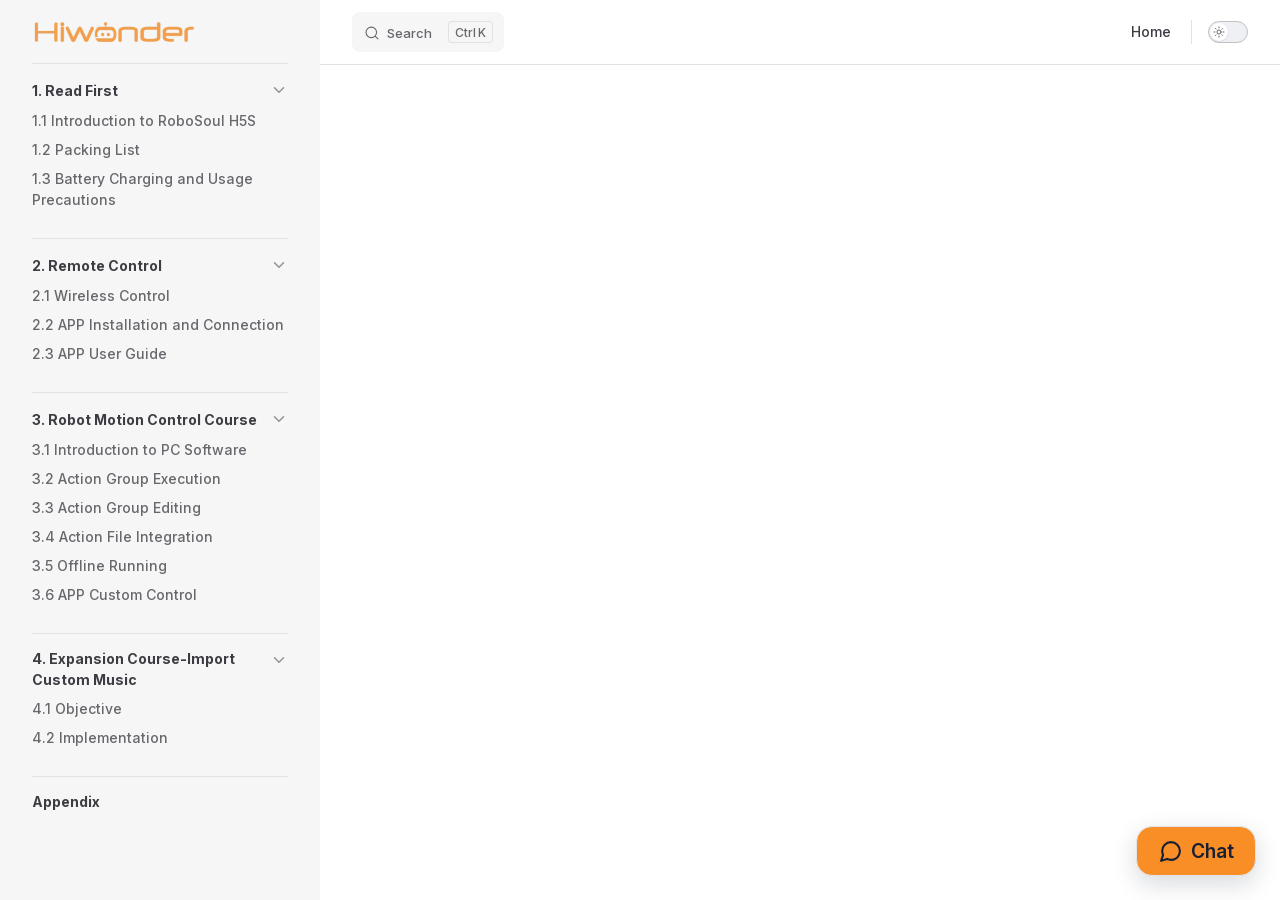
==== commit e4583dd1: "内容修改" ====
--- a/projects/H5S/en/latest/docs/index.html
+++ b/projects/H5S/en/latest/docs/index.html
@@ -4,23 +4,23 @@
     <meta charset="utf-8">
     <meta name="viewport" content="width=device-width,initial-scale=1">
     <title>H5S Documentation</title>
-    <meta name="description" content="H5S robot documentation">
+    <meta name="description" content="H5S documentation">
     <meta name="generator" content="VitePress v1.6.4">
-    <link rel="preload stylesheet" href="/projects/H5S/en/latest/assets/style.DF69_puw.css" as="style">
+    <link rel="preload stylesheet" href="/projects/H5S/en/latest/assets/style.CsJDSDyn.css" as="style">
     <link rel="preload stylesheet" href="/projects/H5S/en/latest/vp-icons.css" as="style">
     
-    <script type="module" src="/projects/H5S/en/latest/assets/app.BVgWlp7F.js"></script>
+    <script type="module" src="/projects/H5S/en/latest/assets/app.DDcFPjWk.js"></script>
     <link rel="preload" href="/projects/H5S/en/latest/assets/inter-roman-latin.Di8DUHzh.woff2" as="font" type="font/woff2" crossorigin="">
-    <link rel="modulepreload" href="/projects/H5S/en/latest/assets/chunks/theme.CabQcpU0.js">
-    <link rel="modulepreload" href="/projects/H5S/en/latest/assets/chunks/framework.DFpBYmPe.js">
-    <link rel="modulepreload" href="/projects/H5S/en/latest/assets/docs_index.md.C5CbmlBN.lean.js">
+    <link rel="modulepreload" href="/projects/H5S/en/latest/assets/chunks/theme.CDZF_3-i.js">
+    <link rel="modulepreload" href="/projects/H5S/en/latest/assets/chunks/framework.PDII-gUq.js">
+    <link rel="modulepreload" href="/projects/H5S/en/latest/assets/docs_index.md.CQ7R08-c.lean.js">
     <link rel="icon" href="/projects/H5S/en/latest/favicon.ico">
     <script id="check-dark-mode">(()=>{const e=localStorage.getItem("vitepress-theme-appearance")||"auto",a=window.matchMedia("(prefers-color-scheme: dark)").matches;(!e||e==="auto"?a:e==="dark")&&document.documentElement.classList.add("dark")})();</script>
     <script id="check-mac-os">document.documentElement.classList.toggle("mac",/Mac|iPhone|iPod|iPad/i.test(navigator.platform));</script>
   </head>
   <body>
-    <div id="app"><!--[--><div class="Layout" data-v-5d98c3a5><!--[--><!--]--><!--[--><span tabindex="-1" data-v-0b0ada53></span><a href="#VPContent" class="VPSkipLink visually-hidden" data-v-0b0ada53>Skip to content</a><!--]--><!----><header class="VPNav" data-v-5d98c3a5 data-v-ae24b3ad><div class="VPNavBar" data-v-ae24b3ad data-v-6aa21345><div class="wrapper" data-v-6aa21345><div class="container" data-v-6aa21345><div class="title" data-v-6aa21345><div class="VPNavBarTitle has-sidebar" data-v-6aa21345 data-v-1168a8e4><a class="title" href="/projects/H5S/en/latest/" data-v-1168a8e4><!--[--><!--]--><!--[--><img class="VPImage logo" src="/projects/H5S/en/latest/e-logo.png" alt data-v-8426fc1a><!--]--><!----><!--[--><!--]--></a></div></div><div class="content" data-v-6aa21345><div class="content-body" data-v-6aa21345><!--[--><!--]--><div class="VPNavBarSearch search" data-v-6aa21345><!--[--><!----><div id="local-search"><button type="button" class="DocSearch DocSearch-Button" aria-label="Search"><span class="DocSearch-Button-Container"><span class="vp-icon DocSearch-Search-Icon"></span><span class="DocSearch-Button-Placeholder">Search</span></span><span class="DocSearch-Button-Keys"><kbd class="DocSearch-Button-Key"></kbd><kbd class="DocSearch-Button-Key">K</kbd></span></button></div><!--]--></div><nav aria-labelledby="main-nav-aria-label" class="VPNavBarMenu menu" data-v-6aa21345 data-v-dc692963><span id="main-nav-aria-label" class="visually-hidden" data-v-dc692963> Main Navigation </span><!--[--><!--[--><a class="VPLink link vp-external-link-icon VPNavBarMenuLink" href="https://www.hiwonder.net/" target="_self" rel="noreferrer" tabindex="0" data-v-dc692963 data-v-e56f3d57><!--[--><span data-v-e56f3d57>Home</span><!--]--></a><!--]--><!--]--></nav><!----><div class="VPNavBarAppearance appearance" data-v-6aa21345 data-v-6c893767><button class="VPSwitch VPSwitchAppearance" type="button" role="switch" title aria-checked="false" data-v-6c893767 data-v-5337faa4 data-v-1d5665e3><span class="check" data-v-1d5665e3><span class="icon" data-v-1d5665e3><!--[--><span class="vpi-sun sun" data-v-5337faa4></span><span class="vpi-moon moon" data-v-5337faa4></span><!--]--></span></span></button></div><!----><div class="VPFlyout VPNavBarExtra extra" data-v-6aa21345 data-v-bb2aa2f0 data-v-cf11d7a2><button type="button" class="button" aria-haspopup="true" aria-expanded="false" aria-label="extra navigation" data-v-cf11d7a2><span class="vpi-more-horizontal icon" data-v-cf11d7a2></span></button><div class="menu" data-v-cf11d7a2><div class="VPMenu" data-v-cf11d7a2 data-v-b98bc113><!----><!--[--><!--[--><!----><div class="group" data-v-bb2aa2f0><div class="item appearance" data-v-bb2aa2f0><p class="label" data-v-bb2aa2f0>Appearance</p><div class="appearance-action" data-v-bb2aa2f0><button class="VPSwitch VPSwitchAppearance" type="button" role="switch" title aria-checked="false" data-v-bb2aa2f0 data-v-5337faa4 data-v-1d5665e3><span class="check" data-v-1d5665e3><span class="icon" data-v-1d5665e3><!--[--><span class="vpi-sun sun" data-v-5337faa4></span><span class="vpi-moon moon" data-v-5337faa4></span><!--]--></span></span></button></div></div></div><!----><!--]--><!--]--></div></div></div><!--[--><!--]--><button type="button" class="VPNavBarHamburger hamburger" aria-label="mobile navigation" aria-expanded="false" aria-controls="VPNavScreen" data-v-6aa21345 data-v-e5dd9c1c><span class="container" data-v-e5dd9c1c><span class="top" data-v-e5dd9c1c></span><span class="middle" data-v-e5dd9c1c></span><span class="bottom" data-v-e5dd9c1c></span></span></button></div></div></div></div><div class="divider" data-v-6aa21345><div class="divider-line" data-v-6aa21345></div></div></div><!----></header><div class="VPLocalNav has-sidebar empty" data-v-5d98c3a5 data-v-a6f0e41e><div class="container" data-v-a6f0e41e><button class="menu" aria-expanded="false" aria-controls="VPSidebarNav" data-v-a6f0e41e><span class="vpi-align-left menu-icon" data-v-a6f0e41e></span><span class="menu-text" data-v-a6f0e41e>Menu</span></button><div class="VPLocalNavOutlineDropdown" style="--vp-vh:0px;" data-v-a6f0e41e data-v-8a42e2b4><button data-v-8a42e2b4>Return to top</button><!----></div></div></div><aside class="VPSidebar" data-v-5d98c3a5 data-v-319d5ca6><div class="curtain" data-v-319d5ca6></div><nav class="nav" id="VPSidebarNav" aria-labelledby="sidebar-aria-label" tabindex="-1" data-v-319d5ca6><span class="visually-hidden" id="sidebar-aria-label" data-v-319d5ca6> Sidebar Navigation </span><!--[--><!--]--><!--[--><div class="no-transition group" data-v-c40bc020><section class="VPSidebarItem level-0 collapsible is-link" data-v-c40bc020 data-v-b3fd67f8><div class="item" tabindex="0" data-v-b3fd67f8><div class="indicator" data-v-b3fd67f8></div><a class="VPLink link link" href="/projects/H5S/en/latest/docs/1.Read_First.html" data-v-b3fd67f8><!--[--><h2 class="text" data-v-b3fd67f8>1. Read First</h2><!--]--></a><div class="caret" role="button" aria-label="toggle section" tabindex="0" data-v-b3fd67f8><span class="vpi-chevron-right caret-icon" data-v-b3fd67f8></span></div></div><div class="items" data-v-b3fd67f8><!--[--><div class="VPSidebarItem level-1 is-link" data-v-b3fd67f8 data-v-b3fd67f8><div class="item" data-v-b3fd67f8><div class="indicator" data-v-b3fd67f8></div><a class="VPLink link link" href="/projects/H5S/en/latest/docs/1.Read_First.html#_1-1-introduction-to-robosoul-h5s" data-v-b3fd67f8><!--[--><p class="text" data-v-b3fd67f8>1.1 Introduction to RoboSoul H5S</p><!--]--></a><!----></div><!----></div><div class="VPSidebarItem level-1 is-link" data-v-b3fd67f8 data-v-b3fd67f8><div class="item" data-v-b3fd67f8><div class="indicator" data-v-b3fd67f8></div><a class="VPLink link link" href="/projects/H5S/en/latest/docs/1.Read_First.html#_1-2-packing-list" data-v-b3fd67f8><!--[--><p class="text" data-v-b3fd67f8>1.2 Packing List</p><!--]--></a><!----></div><!----></div><div class="VPSidebarItem level-1 is-link" data-v-b3fd67f8 data-v-b3fd67f8><div class="item" data-v-b3fd67f8><div class="indicator" data-v-b3fd67f8></div><a class="VPLink link link" href="/projects/H5S/en/latest/docs/1.Read_First.html#_1-3-battery-charging-and-usage-precautions" data-v-b3fd67f8><!--[--><p class="text" data-v-b3fd67f8>1.3 Battery Charging and Usage Precautions</p><!--]--></a><!----></div><!----></div><!--]--></div></section></div><div class="no-transition group" data-v-c40bc020><section class="VPSidebarItem level-0 collapsible is-link" data-v-c40bc020 data-v-b3fd67f8><div class="item" tabindex="0" data-v-b3fd67f8><div class="indicator" data-v-b3fd67f8></div><a class="VPLink link link" href="/projects/H5S/en/latest/docs/2.Remote_Control.html" data-v-b3fd67f8><!--[--><h2 class="text" data-v-b3fd67f8>2. Remote Control</h2><!--]--></a><div class="caret" role="button" aria-label="toggle section" tabindex="0" data-v-b3fd67f8><span class="vpi-chevron-right caret-icon" data-v-b3fd67f8></span></div></div><div class="items" data-v-b3fd67f8><!--[--><div class="VPSidebarItem level-1 is-link" data-v-b3fd67f8 data-v-b3fd67f8><div class="item" data-v-b3fd67f8><div class="indicator" data-v-b3fd67f8></div><a class="VPLink link link" href="/projects/H5S/en/latest/docs/2.Remote_Control.html#_2-1-wireless-control" data-v-b3fd67f8><!--[--><p class="text" data-v-b3fd67f8>2.1 Wireless Control</p><!--]--></a><!----></div><!----></div><div class="VPSidebarItem level-1 is-link" data-v-b3fd67f8 data-v-b3fd67f8><div class="item" data-v-b3fd67f8><div class="indicator" data-v-b3fd67f8></div><a class="VPLink link link" href="/projects/H5S/en/latest/docs/2.Remote_Control.html#_2-2-app-installation-and-connection" data-v-b3fd67f8><!--[--><p class="text" data-v-b3fd67f8>2.2 APP Installation and Connection</p><!--]--></a><!----></div><!----></div><div class="VPSidebarItem level-1 is-link" data-v-b3fd67f8 data-v-b3fd67f8><div class="item" data-v-b3fd67f8><div class="indicator" data-v-b3fd67f8></div><a class="VPLink link link" href="/projects/H5S/en/latest/docs/2.Remote_Control.html#_2-3-app-user-guide" data-v-b3fd67f8><!--[--><p class="text" data-v-b3fd67f8>2.3 APP User Guide</p><!--]--></a><!----></div><!----></div><!--]--></div></section></div><div class="no-transition group" data-v-c40bc020><section class="VPSidebarItem level-0 collapsible is-link" data-v-c40bc020 data-v-b3fd67f8><div class="item" tabindex="0" data-v-b3fd67f8><div class="indicator" data-v-b3fd67f8></div><a class="VPLink link link" href="/projects/H5S/en/latest/docs/3.Robot_Motion_Control_Course.html" data-v-b3fd67f8><!--[--><h2 class="text" data-v-b3fd67f8>3. Robot Motion Control Course</h2><!--]--></a><div class="caret" role="button" aria-label="toggle section" tabindex="0" data-v-b3fd67f8><span class="vpi-chevron-right caret-icon" data-v-b3fd67f8></span></div></div><div class="items" data-v-b3fd67f8><!--[--><div class="VPSidebarItem level-1 is-link" data-v-b3fd67f8 data-v-b3fd67f8><div class="item" data-v-b3fd67f8><div class="indicator" data-v-b3fd67f8></div><a class="VPLink link link" href="/projects/H5S/en/latest/docs/3.Robot_Motion_Control_Course.html#_3-1-introduction-to-pc-software" data-v-b3fd67f8><!--[--><p class="text" data-v-b3fd67f8>3.1 Introduction to PC Software</p><!--]--></a><!----></div><!----></div><div class="VPSidebarItem level-1 is-link" data-v-b3fd67f8 data-v-b3fd67f8><div class="item" data-v-b3fd67f8><div class="indicator" data-v-b3fd67f8></div><a class="VPLink link link" href="/projects/H5S/en/latest/docs/3.Robot_Motion_Control_Course.html#_3-2-action-group-execution" data-v-b3fd67f8><!--[--><p class="text" data-v-b3fd67f8>3.2 Action Group Execution</p><!--]--></a><!----></div><!----></div><div class="VPSidebarItem level-1 is-link" data-v-b3fd67f8 data-v-b3fd67f8><div class="item" data-v-b3fd67f8><div class="indicator" data-v-b3fd67f8></div><a class="VPLink link link" href="/projects/H5S/en/latest/docs/3.Robot_Motion_Control_Course.html#_3-3-action-group-editing" data-v-b3fd67f8><!--[--><p class="text" data-v-b3fd67f8>3.3 Action Group Editing</p><!--]--></a><!----></div><!----></div><div class="VPSidebarItem level-1 is-link" data-v-b3fd67f8 data-v-b3fd67f8><div class="item" data-v-b3fd67f8><div class="indicator" data-v-b3fd67f8></div><a class="VPLink link link" href="/projects/H5S/en/latest/docs/3.Robot_Motion_Control_Course.html#_3-4-action-file-integration" data-v-b3fd67f8><!--[--><p class="text" data-v-b3fd67f8>3.4 Action File Integration</p><!--]--></a><!----></div><!----></div><div class="VPSidebarItem level-1 is-link" data-v-b3fd67f8 data-v-b3fd67f8><div class="item" data-v-b3fd67f8><div class="indicator" data-v-b3fd67f8></div><a class="VPLink link link" href="/projects/H5S/en/latest/docs/3.Robot_Motion_Control_Course.html#_3-5-offline-running" data-v-b3fd67f8><!--[--><p class="text" data-v-b3fd67f8>3.5 Offline Running</p><!--]--></a><!----></div><!----></div><div class="VPSidebarItem level-1 is-link" data-v-b3fd67f8 data-v-b3fd67f8><div class="item" data-v-b3fd67f8><div class="indicator" data-v-b3fd67f8></div><a class="VPLink link link" href="/projects/H5S/en/latest/docs/3.Robot_Motion_Control_Course.html#_3-6-app-custom-control" data-v-b3fd67f8><!--[--><p class="text" data-v-b3fd67f8>3.6 APP Custom Control</p><!--]--></a><!----></div><!----></div><!--]--></div></section></div><div class="no-transition group" data-v-c40bc020><section class="VPSidebarItem level-0 collapsible is-link" data-v-c40bc020 data-v-b3fd67f8><div class="item" tabindex="0" data-v-b3fd67f8><div class="indicator" data-v-b3fd67f8></div><a class="VPLink link link" href="/projects/H5S/en/latest/docs/4.Expansion_Course_Import_Custom_Music.html" data-v-b3fd67f8><!--[--><h2 class="text" data-v-b3fd67f8>4. Expansion Course-Import Custom Music</h2><!--]--></a><div class="caret" role="button" aria-label="toggle section" tabindex="0" data-v-b3fd67f8><span class="vpi-chevron-right caret-icon" data-v-b3fd67f8></span></div></div><div class="items" data-v-b3fd67f8><!--[--><div class="VPSidebarItem level-1 is-link" data-v-b3fd67f8 data-v-b3fd67f8><div class="item" data-v-b3fd67f8><div class="indicator" data-v-b3fd67f8></div><a class="VPLink link link" href="/projects/H5S/en/latest/docs/4.Expansion_Course_Import_Custom_Music.html#_4-1-objective" data-v-b3fd67f8><!--[--><p class="text" data-v-b3fd67f8>4.1 Objective</p><!--]--></a><!----></div><!----></div><div class="VPSidebarItem level-1 is-link" data-v-b3fd67f8 data-v-b3fd67f8><div class="item" data-v-b3fd67f8><div class="indicator" data-v-b3fd67f8></div><a class="VPLink link link" href="/projects/H5S/en/latest/docs/4.Expansion_Course_Import_Custom_Music.html#_4-2-implementation" data-v-b3fd67f8><!--[--><p class="text" data-v-b3fd67f8>4.2 Implementation</p><!--]--></a><!----></div><!----></div><!--]--></div></section></div><div class="no-transition group" data-v-c40bc020><div class="VPSidebarItem level-0 collapsible is-link" data-v-c40bc020 data-v-b3fd67f8><div class="item" tabindex="0" data-v-b3fd67f8><div class="indicator" data-v-b3fd67f8></div><a class="VPLink link link" href="/projects/H5S/en/latest/docs/Appendix.html" data-v-b3fd67f8><!--[--><p class="text" data-v-b3fd67f8>Appendix</p><!--]--></a><!----></div><!----></div></div><!--]--><!--[--><!--]--></nav></aside><div class="VPContent has-sidebar" id="VPContent" data-v-5d98c3a5 data-v-1428d186><page-redirect data-v-1428d186></page-redirect></div><!----><!--[--><!--]--></div><!--[--><!----><!--]--><!----><!--]--></div>
-    <script>window.__VP_HASH_MAP__=JSON.parse("{\"docs_1.read_first.md\":\"DE1RBgTy\",\"docs_2.remote_control.md\":\"BEc32e4s\",\"docs_3.robot_motion_control_course.md\":\"B0HV0qm8\",\"docs_4.expansion_course_import_custom_music.md\":\"DdWfsAPT\",\"docs_appendix.md\":\"DxSbHWr6\",\"docs_index.md\":\"C5CbmlBN\",\"index.md\":\"Di0GlBcf\"}");window.__VP_SITE_DATA__=JSON.parse("{\"lang\":\"en-US\",\"dir\":\"ltr\",\"title\":\"H5S Documentation\",\"description\":\"H5S robot documentation\",\"base\":\"/projects/H5S/en/latest/\",\"head\":[],\"router\":{\"prefetchLinks\":true},\"appearance\":true,\"themeConfig\":{\"siteTitle\":false,\"logo\":\"/e-logo.png\",\"outline\":[2,3],\"search\":{\"provider\":\"local\",\"options\":{\"translations\":{\"button\":{\"buttonText\":\"Search\",\"buttonAriaLabel\":\"Search\"},\"modal\":{\"searchBox\":{\"resetButtonTitle\":\"Clear search query\",\"resetButtonAriaLabel\":\"Clear search query\",\"cancelButtonText\":\"Cancel\",\"cancelButtonAriaLabel\":\"Cancel\"},\"startScreen\":{\"recentSearchTitle\":\"Recent Searches\",\"noRecentSearchText\":\"No recent searches\",\"suggestedQueryTitle\":\"Suggested Queries\"},\"noResultsScreen\":{\"noResultsText\":\"No results found for\",\"suggestedQueryText\":\"You can try searching for\",\"reportMissingResultsText\":\"Have any queries?\",\"reportMissingResultsLinkText\":\"Report here\"},\"footer\":{\"selectText\":\"to select\",\"navigateText\":\"to navigate\",\"closeText\":\"to close\"}}}}},\"nav\":[{\"text\":\"Home\",\"link\":\"https://www.hiwonder.net/\",\"target\":\"_self\"}],\"sidebar\":[{\"text\":\"1. Read First\",\"link\":\"/docs/1.Read_First.html\",\"collapsed\":false,\"items\":[{\"text\":\"1.1 Introduction to RoboSoul H5S\",\"link\":\"/docs/1.Read_First.html#_1-1-introduction-to-robosoul-h5s\"},{\"text\":\"1.2 Packing List\",\"link\":\"/docs/1.Read_First.html#_1-2-packing-list\"},{\"text\":\"1.3 Battery Charging and Usage Precautions\",\"link\":\"/docs/1.Read_First.html#_1-3-battery-charging-and-usage-precautions\"}]},{\"text\":\"2. Remote Control\",\"link\":\"/docs/2.Remote_Control.html\",\"collapsed\":false,\"items\":[{\"text\":\"2.1 Wireless Control\",\"link\":\"/docs/2.Remote_Control.html#_2-1-wireless-control\"},{\"text\":\"2.2 APP Installation and Connection\",\"link\":\"/docs/2.Remote_Control.html#_2-2-app-installation-and-connection\"},{\"text\":\"2.3 APP User Guide\",\"link\":\"/docs/2.Remote_Control.html#_2-3-app-user-guide\"}]},{\"text\":\"3. Robot Motion Control Course\",\"link\":\"/docs/3.Robot_Motion_Control_Course.html\",\"collapsed\":false,\"items\":[{\"text\":\"3.1 Introduction to PC Software\",\"link\":\"/docs/3.Robot_Motion_Control_Course.html#_3-1-introduction-to-pc-software\"},{\"text\":\"3.2 Action Group Execution\",\"link\":\"/docs/3.Robot_Motion_Control_Course.html#_3-2-action-group-execution\"},{\"text\":\"3.3 Action Group Editing\",\"link\":\"/docs/3.Robot_Motion_Control_Course.html#_3-3-action-group-editing\"},{\"text\":\"3.4 Action File Integration\",\"link\":\"/docs/3.Robot_Motion_Control_Course.html#_3-4-action-file-integration\"},{\"text\":\"3.5 Offline Running\",\"link\":\"/docs/3.Robot_Motion_Control_Course.html#_3-5-offline-running\"},{\"text\":\"3.6 APP Custom Control\",\"link\":\"/docs/3.Robot_Motion_Control_Course.html#_3-6-app-custom-control\"}]},{\"text\":\"4. Expansion Course-Import Custom Music\",\"link\":\"/docs/4.Expansion_Course_Import_Custom_Music.html\",\"collapsed\":false,\"items\":[{\"text\":\"4.1 Objective\",\"link\":\"/docs/4.Expansion_Course_Import_Custom_Music.html#_4-1-objective\"},{\"text\":\"4.2 Implementation\",\"link\":\"/docs/4.Expansion_Course_Import_Custom_Music.html#_4-2-implementation\"}]},{\"text\":\"Appendix\",\"link\":\"/docs/Appendix.html\",\"collapsed\":false,\"items\":[]}]},\"locales\":{},\"scrollOffset\":134,\"cleanUrls\":false}");</script>
+    <div id="app"><!--[--><div class="Layout" data-v-5d98c3a5><!--[--><!--]--><!--[--><span tabindex="-1" data-v-0b0ada53></span><a href="#VPContent" class="VPSkipLink visually-hidden" data-v-0b0ada53>Skip to content</a><!--]--><!----><header class="VPNav" data-v-5d98c3a5 data-v-ae24b3ad><div class="VPNavBar" data-v-ae24b3ad data-v-6aa21345><div class="wrapper" data-v-6aa21345><div class="container" data-v-6aa21345><div class="title" data-v-6aa21345><div class="VPNavBarTitle has-sidebar" data-v-6aa21345 data-v-1168a8e4><a class="title" href="/projects/H5S/en/latest/" data-v-1168a8e4><!--[--><!--]--><!--[--><img class="VPImage logo" src="/projects/H5S/en/latest/e-logo.webp" alt data-v-8426fc1a><!--]--><!----><!--[--><!--]--></a></div></div><div class="content" data-v-6aa21345><div class="content-body" data-v-6aa21345><!--[--><!--]--><div class="VPNavBarSearch search" data-v-6aa21345><!--[--><!----><div id="local-search"><button type="button" class="DocSearch DocSearch-Button" aria-label="Search"><span class="DocSearch-Button-Container"><span class="vp-icon DocSearch-Search-Icon"></span><span class="DocSearch-Button-Placeholder">Search</span></span><span class="DocSearch-Button-Keys"><kbd class="DocSearch-Button-Key"></kbd><kbd class="DocSearch-Button-Key">K</kbd></span></button></div><!--]--></div><nav aria-labelledby="main-nav-aria-label" class="VPNavBarMenu menu" data-v-6aa21345 data-v-dc692963><span id="main-nav-aria-label" class="visually-hidden" data-v-dc692963> Main Navigation </span><!--[--><!--[--><a class="VPLink link vp-external-link-icon VPNavBarMenuLink" href="https://www.hiwonder.net/" target="_self" rel="noreferrer" tabindex="0" data-v-dc692963 data-v-e56f3d57><!--[--><span data-v-e56f3d57>Home</span><!--]--></a><!--]--><!--]--></nav><!----><div class="VPNavBarAppearance appearance" data-v-6aa21345 data-v-6c893767><button class="VPSwitch VPSwitchAppearance" type="button" role="switch" title aria-checked="false" data-v-6c893767 data-v-5337faa4 data-v-1d5665e3><span class="check" data-v-1d5665e3><span class="icon" data-v-1d5665e3><!--[--><span class="vpi-sun sun" data-v-5337faa4></span><span class="vpi-moon moon" data-v-5337faa4></span><!--]--></span></span></button></div><!----><div class="VPFlyout VPNavBarExtra extra" data-v-6aa21345 data-v-bb2aa2f0 data-v-cf11d7a2><button type="button" class="button" aria-haspopup="true" aria-expanded="false" aria-label="extra navigation" data-v-cf11d7a2><span class="vpi-more-horizontal icon" data-v-cf11d7a2></span></button><div class="menu" data-v-cf11d7a2><div class="VPMenu" data-v-cf11d7a2 data-v-b98bc113><!----><!--[--><!--[--><!----><div class="group" data-v-bb2aa2f0><div class="item appearance" data-v-bb2aa2f0><p class="label" data-v-bb2aa2f0>Appearance</p><div class="appearance-action" data-v-bb2aa2f0><button class="VPSwitch VPSwitchAppearance" type="button" role="switch" title aria-checked="false" data-v-bb2aa2f0 data-v-5337faa4 data-v-1d5665e3><span class="check" data-v-1d5665e3><span class="icon" data-v-1d5665e3><!--[--><span class="vpi-sun sun" data-v-5337faa4></span><span class="vpi-moon moon" data-v-5337faa4></span><!--]--></span></span></button></div></div></div><!----><!--]--><!--]--></div></div></div><!--[--><!--]--><button type="button" class="VPNavBarHamburger hamburger" aria-label="mobile navigation" aria-expanded="false" aria-controls="VPNavScreen" data-v-6aa21345 data-v-e5dd9c1c><span class="container" data-v-e5dd9c1c><span class="top" data-v-e5dd9c1c></span><span class="middle" data-v-e5dd9c1c></span><span class="bottom" data-v-e5dd9c1c></span></span></button></div></div></div></div><div class="divider" data-v-6aa21345><div class="divider-line" data-v-6aa21345></div></div></div><!----></header><div class="VPLocalNav has-sidebar empty" data-v-5d98c3a5 data-v-a6f0e41e><div class="container" data-v-a6f0e41e><button class="menu" aria-expanded="false" aria-controls="VPSidebarNav" data-v-a6f0e41e><span class="vpi-align-left menu-icon" data-v-a6f0e41e></span><span class="menu-text" data-v-a6f0e41e>Menu</span></button><div class="VPLocalNavOutlineDropdown" style="--vp-vh:0px;" data-v-a6f0e41e data-v-8a42e2b4><button data-v-8a42e2b4>Return to top</button><!----></div></div></div><aside class="VPSidebar" data-v-5d98c3a5 data-v-319d5ca6><div class="curtain" data-v-319d5ca6></div><nav class="nav" id="VPSidebarNav" aria-labelledby="sidebar-aria-label" tabindex="-1" data-v-319d5ca6><span class="visually-hidden" id="sidebar-aria-label" data-v-319d5ca6> Sidebar Navigation </span><!--[--><!--]--><!--[--><div class="no-transition group" data-v-c40bc020><section class="VPSidebarItem level-0 collapsible is-link" data-v-c40bc020 data-v-b3fd67f8><div class="item" tabindex="0" data-v-b3fd67f8><div class="indicator" data-v-b3fd67f8></div><a class="VPLink link link" href="/projects/H5S/en/latest/docs/1.Read_First.html" data-v-b3fd67f8><!--[--><h2 class="text" data-v-b3fd67f8>1. Read First</h2><!--]--></a><div class="caret" role="button" aria-label="toggle section" tabindex="0" data-v-b3fd67f8><span class="vpi-chevron-right caret-icon" data-v-b3fd67f8></span></div></div><div class="items" data-v-b3fd67f8><!--[--><div class="VPSidebarItem level-1 is-link" data-v-b3fd67f8 data-v-b3fd67f8><div class="item" data-v-b3fd67f8><div class="indicator" data-v-b3fd67f8></div><a class="VPLink link link" href="/projects/H5S/en/latest/docs/1.Read_First.html#_1-1-introduction-to-robosoul-h5s" data-v-b3fd67f8><!--[--><p class="text" data-v-b3fd67f8>1.1 Introduction to RoboSoul H5S</p><!--]--></a><!----></div><!----></div><div class="VPSidebarItem level-1 is-link" data-v-b3fd67f8 data-v-b3fd67f8><div class="item" data-v-b3fd67f8><div class="indicator" data-v-b3fd67f8></div><a class="VPLink link link" href="/projects/H5S/en/latest/docs/1.Read_First.html#_1-2-packing-list" data-v-b3fd67f8><!--[--><p class="text" data-v-b3fd67f8>1.2 Packing List</p><!--]--></a><!----></div><!----></div><div class="VPSidebarItem level-1 is-link" data-v-b3fd67f8 data-v-b3fd67f8><div class="item" data-v-b3fd67f8><div class="indicator" data-v-b3fd67f8></div><a class="VPLink link link" href="/projects/H5S/en/latest/docs/1.Read_First.html#_1-3-battery-charging-and-usage-precautions" data-v-b3fd67f8><!--[--><p class="text" data-v-b3fd67f8>1.3 Battery Charging and Usage Precautions</p><!--]--></a><!----></div><!----></div><!--]--></div></section></div><div class="no-transition group" data-v-c40bc020><section class="VPSidebarItem level-0 collapsible is-link" data-v-c40bc020 data-v-b3fd67f8><div class="item" tabindex="0" data-v-b3fd67f8><div class="indicator" data-v-b3fd67f8></div><a class="VPLink link link" href="/projects/H5S/en/latest/docs/2.Remote_Control.html" data-v-b3fd67f8><!--[--><h2 class="text" data-v-b3fd67f8>2. Remote Control</h2><!--]--></a><div class="caret" role="button" aria-label="toggle section" tabindex="0" data-v-b3fd67f8><span class="vpi-chevron-right caret-icon" data-v-b3fd67f8></span></div></div><div class="items" data-v-b3fd67f8><!--[--><div class="VPSidebarItem level-1 is-link" data-v-b3fd67f8 data-v-b3fd67f8><div class="item" data-v-b3fd67f8><div class="indicator" data-v-b3fd67f8></div><a class="VPLink link link" href="/projects/H5S/en/latest/docs/2.Remote_Control.html#_2-1-wireless-control" data-v-b3fd67f8><!--[--><p class="text" data-v-b3fd67f8>2.1 Wireless Control</p><!--]--></a><!----></div><!----></div><div class="VPSidebarItem level-1 is-link" data-v-b3fd67f8 data-v-b3fd67f8><div class="item" data-v-b3fd67f8><div class="indicator" data-v-b3fd67f8></div><a class="VPLink link link" href="/projects/H5S/en/latest/docs/2.Remote_Control.html#_2-2-app-installation-and-connection" data-v-b3fd67f8><!--[--><p class="text" data-v-b3fd67f8>2.2 APP Installation and Connection</p><!--]--></a><!----></div><!----></div><div class="VPSidebarItem level-1 is-link" data-v-b3fd67f8 data-v-b3fd67f8><div class="item" data-v-b3fd67f8><div class="indicator" data-v-b3fd67f8></div><a class="VPLink link link" href="/projects/H5S/en/latest/docs/2.Remote_Control.html#_2-3-app-user-guide" data-v-b3fd67f8><!--[--><p class="text" data-v-b3fd67f8>2.3 APP User Guide</p><!--]--></a><!----></div><!----></div><!--]--></div></section></div><div class="no-transition group" data-v-c40bc020><section class="VPSidebarItem level-0 collapsible is-link" data-v-c40bc020 data-v-b3fd67f8><div class="item" tabindex="0" data-v-b3fd67f8><div class="indicator" data-v-b3fd67f8></div><a class="VPLink link link" href="/projects/H5S/en/latest/docs/3.Robot_Motion_Control_Course.html" data-v-b3fd67f8><!--[--><h2 class="text" data-v-b3fd67f8>3. Robot Motion Control Course</h2><!--]--></a><div class="caret" role="button" aria-label="toggle section" tabindex="0" data-v-b3fd67f8><span class="vpi-chevron-right caret-icon" data-v-b3fd67f8></span></div></div><div class="items" data-v-b3fd67f8><!--[--><div class="VPSidebarItem level-1 is-link" data-v-b3fd67f8 data-v-b3fd67f8><div class="item" data-v-b3fd67f8><div class="indicator" data-v-b3fd67f8></div><a class="VPLink link link" href="/projects/H5S/en/latest/docs/3.Robot_Motion_Control_Course.html#_3-1-introduction-to-pc-software" data-v-b3fd67f8><!--[--><p class="text" data-v-b3fd67f8>3.1 Introduction to PC Software</p><!--]--></a><!----></div><!----></div><div class="VPSidebarItem level-1 is-link" data-v-b3fd67f8 data-v-b3fd67f8><div class="item" data-v-b3fd67f8><div class="indicator" data-v-b3fd67f8></div><a class="VPLink link link" href="/projects/H5S/en/latest/docs/3.Robot_Motion_Control_Course.html#_3-2-action-group-execution" data-v-b3fd67f8><!--[--><p class="text" data-v-b3fd67f8>3.2 Action Group Execution</p><!--]--></a><!----></div><!----></div><div class="VPSidebarItem level-1 is-link" data-v-b3fd67f8 data-v-b3fd67f8><div class="item" data-v-b3fd67f8><div class="indicator" data-v-b3fd67f8></div><a class="VPLink link link" href="/projects/H5S/en/latest/docs/3.Robot_Motion_Control_Course.html#_3-3-action-group-editing" data-v-b3fd67f8><!--[--><p class="text" data-v-b3fd67f8>3.3 Action Group Editing</p><!--]--></a><!----></div><!----></div><div class="VPSidebarItem level-1 is-link" data-v-b3fd67f8 data-v-b3fd67f8><div class="item" data-v-b3fd67f8><div class="indicator" data-v-b3fd67f8></div><a class="VPLink link link" href="/projects/H5S/en/latest/docs/3.Robot_Motion_Control_Course.html#_3-4-action-file-integration" data-v-b3fd67f8><!--[--><p class="text" data-v-b3fd67f8>3.4 Action File Integration</p><!--]--></a><!----></div><!----></div><div class="VPSidebarItem level-1 is-link" data-v-b3fd67f8 data-v-b3fd67f8><div class="item" data-v-b3fd67f8><div class="indicator" data-v-b3fd67f8></div><a class="VPLink link link" href="/projects/H5S/en/latest/docs/3.Robot_Motion_Control_Course.html#_3-5-offline-running" data-v-b3fd67f8><!--[--><p class="text" data-v-b3fd67f8>3.5 Offline Running</p><!--]--></a><!----></div><!----></div><div class="VPSidebarItem level-1 is-link" data-v-b3fd67f8 data-v-b3fd67f8><div class="item" data-v-b3fd67f8><div class="indicator" data-v-b3fd67f8></div><a class="VPLink link link" href="/projects/H5S/en/latest/docs/3.Robot_Motion_Control_Course.html#_3-6-app-custom-control" data-v-b3fd67f8><!--[--><p class="text" data-v-b3fd67f8>3.6 APP Custom Control</p><!--]--></a><!----></div><!----></div><!--]--></div></section></div><div class="no-transition group" data-v-c40bc020><section class="VPSidebarItem level-0 collapsible is-link" data-v-c40bc020 data-v-b3fd67f8><div class="item" tabindex="0" data-v-b3fd67f8><div class="indicator" data-v-b3fd67f8></div><a class="VPLink link link" href="/projects/H5S/en/latest/docs/4.Expansion_Course_Import_Custom_Music.html" data-v-b3fd67f8><!--[--><h2 class="text" data-v-b3fd67f8>4. Expansion Course-Import Custom Music</h2><!--]--></a><div class="caret" role="button" aria-label="toggle section" tabindex="0" data-v-b3fd67f8><span class="vpi-chevron-right caret-icon" data-v-b3fd67f8></span></div></div><div class="items" data-v-b3fd67f8><!--[--><div class="VPSidebarItem level-1 is-link" data-v-b3fd67f8 data-v-b3fd67f8><div class="item" data-v-b3fd67f8><div class="indicator" data-v-b3fd67f8></div><a class="VPLink link link" href="/projects/H5S/en/latest/docs/4.Expansion_Course_Import_Custom_Music.html#_4-1-objective" data-v-b3fd67f8><!--[--><p class="text" data-v-b3fd67f8>4.1 Objective</p><!--]--></a><!----></div><!----></div><div class="VPSidebarItem level-1 is-link" data-v-b3fd67f8 data-v-b3fd67f8><div class="item" data-v-b3fd67f8><div class="indicator" data-v-b3fd67f8></div><a class="VPLink link link" href="/projects/H5S/en/latest/docs/4.Expansion_Course_Import_Custom_Music.html#_4-2-implementation" data-v-b3fd67f8><!--[--><p class="text" data-v-b3fd67f8>4.2 Implementation</p><!--]--></a><!----></div><!----></div><!--]--></div></section></div><div class="no-transition group" data-v-c40bc020><div class="VPSidebarItem level-0 collapsible is-link" data-v-c40bc020 data-v-b3fd67f8><div class="item" tabindex="0" data-v-b3fd67f8><div class="indicator" data-v-b3fd67f8></div><a class="VPLink link link" href="/projects/H5S/en/latest/docs/Appendix.html" data-v-b3fd67f8><!--[--><p class="text" data-v-b3fd67f8>Appendix</p><!--]--></a><!----></div><!----></div></div><!--]--><!--[--><!--]--></nav></aside><div class="VPContent has-sidebar" id="VPContent" data-v-5d98c3a5 data-v-1428d186><page-redirect data-v-1428d186></page-redirect></div><!----><!--[--><!--]--></div><!--[--><!----><!--]--><!----><div class="feedback-widget"><!----><button class="feedback-widget__trigger" type="button" aria-expanded="false" aria-label="Open feedback form"><span class="feedback-widget__icon" aria-hidden="true"><svg viewBox="0 0 24 24" focusable="false"><path d="M21 11.5a8.4 8.4 0 0 1-.9 3.8 8.5 8.5 0 0 1-7.6 4.7 8.4 8.4 0 0 1-3.8-.9L3 21l1.9-5.7A8.4 8.4 0 0 1 4 11.5 8.5 8.5 0 0 1 12.5 3 8.5 8.5 0 0 1 21 11.5Z"></path></svg></span><span>Chat</span></button></div><!--]--></div>
+    <script>window.__VP_HASH_MAP__=JSON.parse("{\"docs_1.read_first.md\":\"BhapIrn_\",\"docs_2.remote_control.md\":\"G70BI9ts\",\"docs_3.robot_motion_control_course.md\":\"D5ERM5Jz\",\"docs_4.expansion_course_import_custom_music.md\":\"CbFNC8mp\",\"docs_appendix.md\":\"DxtmlyPk\",\"docs_index.md\":\"CQ7R08-c\",\"index.md\":\"BKhNpPic\"}");window.__VP_SITE_DATA__=JSON.parse("{\"lang\":\"en-US\",\"dir\":\"ltr\",\"title\":\"H5S Documentation\",\"description\":\"H5S documentation\",\"base\":\"/projects/H5S/en/latest/\",\"head\":[],\"router\":{\"prefetchLinks\":true},\"appearance\":true,\"themeConfig\":{\"siteTitle\":false,\"logo\":\"/e-logo.webp\",\"outline\":[2,3],\"search\":{\"provider\":\"local\",\"options\":{\"translations\":{\"button\":{\"buttonText\":\"Search\",\"buttonAriaLabel\":\"Search\"},\"modal\":{\"searchBox\":{\"resetButtonTitle\":\"Clear search query\",\"resetButtonAriaLabel\":\"Clear search query\",\"cancelButtonText\":\"Cancel\",\"cancelButtonAriaLabel\":\"Cancel\"},\"startScreen\":{\"recentSearchTitle\":\"Recent Searches\",\"noRecentSearchText\":\"No recent searches\",\"suggestedQueryTitle\":\"Suggested Queries\"},\"noResultsScreen\":{\"noResultsText\":\"No results found for\",\"suggestedQueryText\":\"You can try searching for\",\"reportMissingResultsText\":\"Have any queries?\",\"reportMissingResultsLinkText\":\"Report here\"},\"footer\":{\"selectText\":\"to select\",\"navigateText\":\"to navigate\",\"closeText\":\"to close\"}}}}},\"nav\":[{\"text\":\"Home\",\"link\":\"https://www.hiwonder.net/\",\"target\":\"_self\"}],\"sidebar\":[{\"text\":\"1. Read First\",\"link\":\"/docs/1.Read_First.html\",\"collapsed\":false,\"items\":[{\"text\":\"1.1 Introduction to RoboSoul H5S\",\"link\":\"/docs/1.Read_First.html#_1-1-introduction-to-robosoul-h5s\"},{\"text\":\"1.2 Packing List\",\"link\":\"/docs/1.Read_First.html#_1-2-packing-list\"},{\"text\":\"1.3 Battery Charging and Usage Precautions\",\"link\":\"/docs/1.Read_First.html#_1-3-battery-charging-and-usage-precautions\"}]},{\"text\":\"2. Remote Control\",\"link\":\"/docs/2.Remote_Control.html\",\"collapsed\":false,\"items\":[{\"text\":\"2.1 Wireless Control\",\"link\":\"/docs/2.Remote_Control.html#_2-1-wireless-control\"},{\"text\":\"2.2 APP Installation and Connection\",\"link\":\"/docs/2.Remote_Control.html#_2-2-app-installation-and-connection\"},{\"text\":\"2.3 APP User Guide\",\"link\":\"/docs/2.Remote_Control.html#_2-3-app-user-guide\"}]},{\"text\":\"3. Robot Motion Control Course\",\"link\":\"/docs/3.Robot_Motion_Control_Course.html\",\"collapsed\":false,\"items\":[{\"text\":\"3.1 Introduction to PC Software\",\"link\":\"/docs/3.Robot_Motion_Control_Course.html#_3-1-introduction-to-pc-software\"},{\"text\":\"3.2 Action Group Execution\",\"link\":\"/docs/3.Robot_Motion_Control_Course.html#_3-2-action-group-execution\"},{\"text\":\"3.3 Action Group Editing\",\"link\":\"/docs/3.Robot_Motion_Control_Course.html#_3-3-action-group-editing\"},{\"text\":\"3.4 Action File Integration\",\"link\":\"/docs/3.Robot_Motion_Control_Course.html#_3-4-action-file-integration\"},{\"text\":\"3.5 Offline Running\",\"link\":\"/docs/3.Robot_Motion_Control_Course.html#_3-5-offline-running\"},{\"text\":\"3.6 APP Custom Control\",\"link\":\"/docs/3.Robot_Motion_Control_Course.html#_3-6-app-custom-control\"}]},{\"text\":\"4. Expansion Course-Import Custom Music\",\"link\":\"/docs/4.Expansion_Course_Import_Custom_Music.html\",\"collapsed\":false,\"items\":[{\"text\":\"4.1 Objective\",\"link\":\"/docs/4.Expansion_Course_Import_Custom_Music.html#_4-1-objective\"},{\"text\":\"4.2 Implementation\",\"link\":\"/docs/4.Expansion_Course_Import_Custom_Music.html#_4-2-implementation\"}]},{\"text\":\"Appendix\",\"link\":\"/docs/Appendix.html\",\"collapsed\":false,\"items\":[]}]},\"locales\":{},\"scrollOffset\":134,\"cleanUrls\":false}");</script>
     
   </body>
 </html>
--- a/projects/H5S/en/latest/assets/style.CsJDSDyn.css
+++ b/projects/H5S/en/latest/assets/style.CsJDSDyn.css
@@ -0,0 +1 @@
+@font-face{font-family:Inter;font-style:normal;font-weight:100 900;font-display:swap;src:url(/projects/H5S/en/latest/assets/inter-roman-cyrillic-ext.BBPuwvHQ.woff2) format("woff2");unicode-range:U+0460-052F,U+1C80-1C88,U+20B4,U+2DE0-2DFF,U+A640-A69F,U+FE2E-FE2F}@font-face{font-family:Inter;font-style:normal;font-weight:100 900;font-display:swap;src:url(/projects/H5S/en/latest/assets/inter-roman-cyrillic.C5lxZ8CY.woff2) format("woff2");unicode-range:U+0301,U+0400-045F,U+0490-0491,U+04B0-04B1,U+2116}@font-face{font-family:Inter;font-style:normal;font-weight:100 900;font-display:swap;src:url(/projects/H5S/en/latest/assets/inter-roman-greek-ext.CqjqNYQ-.woff2) format("woff2");unicode-range:U+1F00-1FFF}@font-face{font-family:Inter;font-style:normal;font-weight:100 900;font-display:swap;src:url(/projects/H5S/en/latest/assets/inter-roman-greek.BBVDIX6e.woff2) format("woff2");unicode-range:U+0370-0377,U+037A-037F,U+0384-038A,U+038C,U+038E-03A1,U+03A3-03FF}@font-face{font-family:Inter;font-style:normal;font-weight:100 900;font-display:swap;src:url(/projects/H5S/en/latest/assets/inter-roman-vietnamese.BjW4sHH5.woff2) format("woff2");unicode-range:U+0102-0103,U+0110-0111,U+0128-0129,U+0168-0169,U+01A0-01A1,U+01AF-01B0,U+0300-0301,U+0303-0304,U+0308-0309,U+0323,U+0329,U+1EA0-1EF9,U+20AB}@font-face{font-family:Inter;font-style:normal;font-weight:100 900;font-display:swap;src:url(/projects/H5S/en/latest/assets/inter-roman-latin-ext.4ZJIpNVo.woff2) format("woff2");unicode-range:U+0100-02AF,U+0304,U+0308,U+0329,U+1E00-1E9F,U+1EF2-1EFF,U+2020,U+20A0-20AB,U+20AD-20C0,U+2113,U+2C60-2C7F,U+A720-A7FF}@font-face{font-family:Inter;font-style:normal;font-weight:100 900;font-display:swap;src:url(/projects/H5S/en/latest/assets/inter-roman-latin.Di8DUHzh.woff2) format("woff2");unicode-range:U+0000-00FF,U+0131,U+0152-0153,U+02BB-02BC,U+02C6,U+02DA,U+02DC,U+0304,U+0308,U+0329,U+2000-206F,U+2074,U+20AC,U+2122,U+2191,U+2193,U+2212,U+2215,U+FEFF,U+FFFD}@font-face{font-family:Inter;font-style:italic;font-weight:100 900;font-display:swap;src:url(/projects/H5S/en/latest/assets/inter-italic-cyrillic-ext.r48I6akx.woff2) format("woff2");unicode-range:U+0460-052F,U+1C80-1C88,U+20B4,U+2DE0-2DFF,U+A640-A69F,U+FE2E-FE2F}@font-face{font-family:Inter;font-style:italic;font-weight:100 900;font-display:swap;src:url(/projects/H5S/en/latest/assets/inter-italic-cyrillic.By2_1cv3.woff2) format("woff2");unicode-range:U+0301,U+0400-045F,U+0490-0491,U+04B0-04B1,U+2116}@font-face{font-family:Inter;font-style:italic;font-weight:100 900;font-display:swap;src:url(/projects/H5S/en/latest/assets/inter-italic-greek-ext.1u6EdAuj.woff2) format("woff2");unicode-range:U+1F00-1FFF}@font-face{font-family:Inter;font-style:italic;font-weight:100 900;font-display:swap;src:url(/projects/H5S/en/latest/assets/inter-italic-greek.DJ8dCoTZ.woff2) format("woff2");unicode-range:U+0370-0377,U+037A-037F,U+0384-038A,U+038C,U+038E-03A1,U+03A3-03FF}@font-face{font-family:Inter;font-style:italic;font-weight:100 900;font-display:swap;src:url(/projects/H5S/en/latest/assets/inter-italic-vietnamese.BSbpV94h.woff2) format("woff2");unicode-range:U+0102-0103,U+0110-0111,U+0128-0129,U+0168-0169,U+01A0-01A1,U+01AF-01B0,U+0300-0301,U+0303-0304,U+0308-0309,U+0323,U+0329,U+1EA0-1EF9,U+20AB}@font-face{font-family:Inter;font-style:italic;font-weight:100 900;font-display:swap;src:url(/projects/H5S/en/latest/assets/inter-italic-latin-ext.CN1xVJS-.woff2) format("woff2");unicode-range:U+0100-02AF,U+0304,U+0308,U+0329,U+1E00-1E9F,U+1EF2-1EFF,U+2020,U+20A0-20AB,U+20AD-20C0,U+2113,U+2C60-2C7F,U+A720-A7FF}@font-face{font-family:Inter;font-style:italic;font-weight:100 900;font-display:swap;src:url(/projects/H5S/en/latest/assets/inter-italic-latin.C2AdPX0b.woff2) format("woff2");unicode-range:U+0000-00FF,U+0131,U+0152-0153,U+02BB-02BC,U+02C6,U+02DA,U+02DC,U+0304,U+0308,U+0329,U+2000-206F,U+2074,U+20AC,U+2122,U+2191,U+2193,U+2212,U+2215,U+FEFF,U+FFFD}@font-face{font-family:Punctuation SC;font-weight:400;src:local("PingFang SC Regular"),local("Noto Sans CJK SC"),local("Microsoft YaHei");unicode-range:U+201C,U+201D,U+2018,U+2019,U+2E3A,U+2014,U+2013,U+2026,U+00B7,U+007E,U+002F}@font-face{font-family:Punctuation SC;font-weight:500;src:local("PingFang SC Medium"),local("Noto Sans CJK SC"),local("Microsoft YaHei");unicode-range:U+201C,U+201D,U+2018,U+2019,U+2E3A,U+2014,U+2013,U+2026,U+00B7,U+007E,U+002F}@font-face{font-family:Punctuation SC;font-weight:600;src:local("PingFang SC Semibold"),local("Noto Sans CJK SC Bold"),local("Microsoft YaHei Bold");unicode-range:U+201C,U+201D,U+2018,U+2019,U+2E3A,U+2014,U+2013,U+2026,U+00B7,U+007E,U+002F}@font-face{font-family:Punctuation SC;font-weight:700;src:local("PingFang SC Semibold"),local("Noto Sans CJK SC Bold"),local("Microsoft YaHei Bold");unicode-range:U+201C,U+201D,U+2018,U+2019,U+2E3A,U+2014,U+2013,U+2026,U+00B7,U+007E,U+002F}:root{--vp-c-white: #ffffff;--vp-c-black: #000000;--vp-c-neutral: var(--vp-c-black);--vp-c-neutral-inverse: var(--vp-c-white)}.dark{--vp-c-neutral: var(--vp-c-white);--vp-c-neutral-inverse: var(--vp-c-black)}:root{--vp-c-gray-1: #dddde3;--vp-c-gray-2: #e4e4e9;--vp-c-gray-3: #ebebef;--vp-c-gray-soft: rgba(142, 150, 170, .14);--vp-c-indigo-1: #3451b2;--vp-c-indigo-2: #3a5ccc;--vp-c-indigo-3: #5672cd;--vp-c-indigo-soft: rgba(100, 108, 255, .14);--vp-c-purple-1: #6f42c1;--vp-c-purple-2: #7e4cc9;--vp-c-purple-3: #8e5cd9;--vp-c-purple-soft: rgba(159, 122, 234, .14);--vp-c-green-1: #18794e;--vp-c-green-2: #299764;--vp-c-green-3: #30a46c;--vp-c-green-soft: rgba(16, 185, 129, .14);--vp-c-yellow-1: #915930;--vp-c-yellow-2: #946300;--vp-c-yellow-3: #9f6a00;--vp-c-yellow-soft: rgba(234, 179, 8, .14);--vp-c-red-1: #b8272c;--vp-c-red-2: #d5393e;--vp-c-red-3: #e0575b;--vp-c-red-soft: rgba(244, 63, 94, .14);--vp-c-sponsor: #db2777}.dark{--vp-c-gray-1: #515c67;--vp-c-gray-2: #414853;--vp-c-gray-3: #32363f;--vp-c-gray-soft: rgba(101, 117, 133, .16);--vp-c-indigo-1: #a8b1ff;--vp-c-indigo-2: #5c73e7;--vp-c-indigo-3: #3e63dd;--vp-c-indigo-soft: rgba(100, 108, 255, .16);--vp-c-purple-1: #c8abfa;--vp-c-purple-2: #a879e6;--vp-c-purple-3: #8e5cd9;--vp-c-purple-soft: rgba(159, 122, 234, .16);--vp-c-green-1: #3dd68c;--vp-c-green-2: #30a46c;--vp-c-green-3: #298459;--vp-c-green-soft: rgba(16, 185, 129, .16);--vp-c-yellow-1: #f9b44e;--vp-c-yellow-2: #da8b17;--vp-c-yellow-3: #a46a0a;--vp-c-yellow-soft: rgba(234, 179, 8, .16);--vp-c-red-1: #f66f81;--vp-c-red-2: #f14158;--vp-c-red-3: #b62a3c;--vp-c-red-soft: rgba(244, 63, 94, .16)}:root{--vp-c-bg: #ffffff;--vp-c-bg-alt: #f6f6f7;--vp-c-bg-elv: #ffffff;--vp-c-bg-soft: #f6f6f7}.dark{--vp-c-bg: #1b1b1f;--vp-c-bg-alt: #161618;--vp-c-bg-elv: #202127;--vp-c-bg-soft: #202127}:root{--vp-c-border: #c2c2c4;--vp-c-divider: #e2e2e3;--vp-c-gutter: #e2e2e3}.dark{--vp-c-border: #3c3f44;--vp-c-divider: #2e2e32;--vp-c-gutter: #000000}:root{--vp-c-text-1: #3c3c43;--vp-c-text-2: #67676c;--vp-c-text-3: #929295}.dark{--vp-c-text-1: #dfdfd6;--vp-c-text-2: #98989f;--vp-c-text-3: #6a6a71}:root{--vp-c-default-1: var(--vp-c-gray-1);--vp-c-default-2: var(--vp-c-gray-2);--vp-c-default-3: var(--vp-c-gray-3);--vp-c-default-soft: var(--vp-c-gray-soft);--vp-c-brand-1: var(--vp-c-indigo-1);--vp-c-brand-2: var(--vp-c-indigo-2);--vp-c-brand-3: var(--vp-c-indigo-3);--vp-c-brand-soft: var(--vp-c-indigo-soft);--vp-c-brand: var(--vp-c-brand-1);--vp-c-tip-1: var(--vp-c-brand-1);--vp-c-tip-2: var(--vp-c-brand-2);--vp-c-tip-3: var(--vp-c-brand-3);--vp-c-tip-soft: var(--vp-c-brand-soft);--vp-c-note-1: var(--vp-c-brand-1);--vp-c-note-2: var(--vp-c-brand-2);--vp-c-note-3: var(--vp-c-brand-3);--vp-c-note-soft: var(--vp-c-brand-soft);--vp-c-success-1: var(--vp-c-green-1);--vp-c-success-2: var(--vp-c-green-2);--vp-c-success-3: var(--vp-c-green-3);--vp-c-success-soft: var(--vp-c-green-soft);--vp-c-important-1: var(--vp-c-purple-1);--vp-c-important-2: var(--vp-c-purple-2);--vp-c-important-3: var(--vp-c-purple-3);--vp-c-important-soft: var(--vp-c-purple-soft);--vp-c-warning-1: var(--vp-c-yellow-1);--vp-c-warning-2: var(--vp-c-yellow-2);--vp-c-warning-3: var(--vp-c-yellow-3);--vp-c-warning-soft: var(--vp-c-yellow-soft);--vp-c-danger-1: var(--vp-c-red-1);--vp-c-danger-2: var(--vp-c-red-2);--vp-c-danger-3: var(--vp-c-red-3);--vp-c-danger-soft: var(--vp-c-red-soft);--vp-c-caution-1: var(--vp-c-red-1);--vp-c-caution-2: var(--vp-c-red-2);--vp-c-caution-3: var(--vp-c-red-3);--vp-c-caution-soft: var(--vp-c-red-soft)}:root{--vp-font-family-base: "Inter", ui-sans-serif, system-ui, sans-serif, "Apple Color Emoji", "Segoe UI Emoji", "Segoe UI Symbol", "Noto Color Emoji";--vp-font-family-mono: ui-monospace, "Menlo", "Monaco", "Consolas", "Liberation Mono", "Courier New", monospace;font-optical-sizing:auto}:root:where(:lang(zh)){--vp-font-family-base: "Punctuation SC", "Inter", ui-sans-serif, system-ui, sans-serif, "Apple Color Emoji", "Segoe UI Emoji", "Segoe UI Symbol", "Noto Color Emoji"}:root{--vp-shadow-1: 0 1px 2px rgba(0, 0, 0, .04), 0 1px 2px rgba(0, 0, 0, .06);--vp-shadow-2: 0 3px 12px rgba(0, 0, 0, .07), 0 1px 4px rgba(0, 0, 0, .07);--vp-shadow-3: 0 12px 32px rgba(0, 0, 0, .1), 0 2px 6px rgba(0, 0, 0, .08);--vp-shadow-4: 0 14px 44px rgba(0, 0, 0, .12), 0 3px 9px rgba(0, 0, 0, .12);--vp-shadow-5: 0 18px 56px rgba(0, 0, 0, .16), 0 4px 12px rgba(0, 0, 0, .16)}:root{--vp-z-index-footer: 10;--vp-z-index-local-nav: 20;--vp-z-index-nav: 30;--vp-z-index-layout-top: 40;--vp-z-index-backdrop: 50;--vp-z-index-sidebar: 60}@media (min-width: 960px){:root{--vp-z-index-sidebar: 25}}:root{--vp-layout-max-width: 1440px}:root{--vp-header-anchor-symbol: "#"}:root{--vp-code-line-height: 1.7;--vp-code-font-size: .875em;--vp-code-color: var(--vp-c-brand-1);--vp-code-link-color: var(--vp-c-brand-1);--vp-code-link-hover-color: var(--vp-c-brand-2);--vp-code-bg: var(--vp-c-default-soft);--vp-code-block-color: var(--vp-c-text-2);--vp-code-block-bg: var(--vp-c-bg-alt);--vp-code-block-divider-color: var(--vp-c-gutter);--vp-code-lang-color: var(--vp-c-text-3);--vp-code-line-highlight-color: var(--vp-c-default-soft);--vp-code-line-number-color: var(--vp-c-text-3);--vp-code-line-diff-add-color: var(--vp-c-success-soft);--vp-code-line-diff-add-symbol-color: var(--vp-c-success-1);--vp-code-line-diff-remove-color: var(--vp-c-danger-soft);--vp-code-line-diff-remove-symbol-color: var(--vp-c-danger-1);--vp-code-line-warning-color: var(--vp-c-warning-soft);--vp-code-line-error-color: var(--vp-c-danger-soft);--vp-code-copy-code-border-color: var(--vp-c-divider);--vp-code-copy-code-bg: var(--vp-c-bg-soft);--vp-code-copy-code-hover-border-color: var(--vp-c-divider);--vp-code-copy-code-hover-bg: var(--vp-c-bg);--vp-code-copy-code-active-text: var(--vp-c-text-2);--vp-code-copy-copied-text-content: "Copied";--vp-code-tab-divider: var(--vp-code-block-divider-color);--vp-code-tab-text-color: var(--vp-c-text-2);--vp-code-tab-bg: var(--vp-code-block-bg);--vp-code-tab-hover-text-color: var(--vp-c-text-1);--vp-code-tab-active-text-color: var(--vp-c-text-1);--vp-code-tab-active-bar-color: var(--vp-c-brand-1)}:lang(es),:lang(pt){--vp-code-copy-copied-text-content: "Copiado"}:lang(fa){--vp-code-copy-copied-text-content: "کپی شد"}:lang(ko){--vp-code-copy-copied-text-content: "복사됨"}:lang(ru){--vp-code-copy-copied-text-content: "Скопировано"}:lang(zh){--vp-code-copy-copied-text-content: "已复制"}:root{--vp-button-brand-border: transparent;--vp-button-brand-text: var(--vp-c-white);--vp-button-brand-bg: var(--vp-c-brand-3);--vp-button-brand-hover-border: transparent;--vp-button-brand-hover-text: var(--vp-c-white);--vp-button-brand-hover-bg: var(--vp-c-brand-2);--vp-button-brand-active-border: transparent;--vp-button-brand-active-text: var(--vp-c-white);--vp-button-brand-active-bg: var(--vp-c-brand-1);--vp-button-alt-border: transparent;--vp-button-alt-text: var(--vp-c-text-1);--vp-button-alt-bg: var(--vp-c-default-3);--vp-button-alt-hover-border: transparent;--vp-button-alt-hover-text: var(--vp-c-text-1);--vp-button-alt-hover-bg: var(--vp-c-default-2);--vp-button-alt-active-border: transparent;--vp-button-alt-active-text: var(--vp-c-text-1);--vp-button-alt-active-bg: var(--vp-c-default-1);--vp-button-sponsor-border: var(--vp-c-text-2);--vp-button-sponsor-text: var(--vp-c-text-2);--vp-button-sponsor-bg: transparent;--vp-button-sponsor-hover-border: var(--vp-c-sponsor);--vp-button-sponsor-hover-text: var(--vp-c-sponsor);--vp-button-sponsor-hover-bg: transparent;--vp-button-sponsor-active-border: var(--vp-c-sponsor);--vp-button-sponsor-active-text: var(--vp-c-sponsor);--vp-button-sponsor-active-bg: transparent}:root{--vp-custom-block-font-size: 14px;--vp-custom-block-code-font-size: 13px;--vp-custom-block-info-border: transparent;--vp-custom-block-info-text: var(--vp-c-text-1);--vp-custom-block-info-bg: var(--vp-c-default-soft);--vp-custom-block-info-code-bg: var(--vp-c-default-soft);--vp-custom-block-note-border: transparent;--vp-custom-block-note-text: var(--vp-c-text-1);--vp-custom-block-note-bg: var(--vp-c-default-soft);--vp-custom-block-note-code-bg: var(--vp-c-default-soft);--vp-custom-block-tip-border: transparent;--vp-custom-block-tip-text: var(--vp-c-text-1);--vp-custom-block-tip-bg: var(--vp-c-tip-soft);--vp-custom-block-tip-code-bg: var(--vp-c-tip-soft);--vp-custom-block-important-border: transparent;--vp-custom-block-important-text: var(--vp-c-text-1);--vp-custom-block-important-bg: var(--vp-c-important-soft);--vp-custom-block-important-code-bg: var(--vp-c-important-soft);--vp-custom-block-warning-border: transparent;--vp-custom-block-warning-text: var(--vp-c-text-1);--vp-custom-block-warning-bg: var(--vp-c-warning-soft);--vp-custom-block-warning-code-bg: var(--vp-c-warning-soft);--vp-custom-block-danger-border: transparent;--vp-custom-block-danger-text: var(--vp-c-text-1);--vp-custom-block-danger-bg: var(--vp-c-danger-soft);--vp-custom-block-danger-code-bg: var(--vp-c-danger-soft);--vp-custom-block-caution-border: transparent;--vp-custom-block-caution-text: var(--vp-c-text-1);--vp-custom-block-caution-bg: var(--vp-c-caution-soft);--vp-custom-block-caution-code-bg: var(--vp-c-caution-soft);--vp-custom-block-details-border: var(--vp-custom-block-info-border);--vp-custom-block-details-text: var(--vp-custom-block-info-text);--vp-custom-block-details-bg: var(--vp-custom-block-info-bg);--vp-custom-block-details-code-bg: var(--vp-custom-block-info-code-bg)}:root{--vp-input-border-color: var(--vp-c-border);--vp-input-bg-color: var(--vp-c-bg-alt);--vp-input-switch-bg-color: var(--vp-c-default-soft)}:root{--vp-nav-height: 64px;--vp-nav-bg-color: var(--vp-c-bg);--vp-nav-screen-bg-color: var(--vp-c-bg);--vp-nav-logo-height: 24px}.hide-nav{--vp-nav-height: 0px}.hide-nav .VPSidebar{--vp-nav-height: 22px}:root{--vp-local-nav-bg-color: var(--vp-c-bg)}:root{--vp-sidebar-width: 272px;--vp-sidebar-bg-color: var(--vp-c-bg-alt)}:root{--vp-backdrop-bg-color: rgba(0, 0, 0, .6)}:root{--vp-home-hero-name-color: var(--vp-c-brand-1);--vp-home-hero-name-background: transparent;--vp-home-hero-image-background-image: none;--vp-home-hero-image-filter: none}:root{--vp-badge-info-border: transparent;--vp-badge-info-text: var(--vp-c-text-2);--vp-badge-info-bg: var(--vp-c-default-soft);--vp-badge-tip-border: transparent;--vp-badge-tip-text: var(--vp-c-tip-1);--vp-badge-tip-bg: var(--vp-c-tip-soft);--vp-badge-warning-border: transparent;--vp-badge-warning-text: var(--vp-c-warning-1);--vp-badge-warning-bg: var(--vp-c-warning-soft);--vp-badge-danger-border: transparent;--vp-badge-danger-text: var(--vp-c-danger-1);--vp-badge-danger-bg: var(--vp-c-danger-soft)}:root{--vp-carbon-ads-text-color: var(--vp-c-text-1);--vp-carbon-ads-poweredby-color: var(--vp-c-text-2);--vp-carbon-ads-bg-color: var(--vp-c-bg-soft);--vp-carbon-ads-hover-text-color: var(--vp-c-brand-1);--vp-carbon-ads-hover-poweredby-color: var(--vp-c-text-1)}:root{--vp-local-search-bg: var(--vp-c-bg);--vp-local-search-result-bg: var(--vp-c-bg);--vp-local-search-result-border: var(--vp-c-divider);--vp-local-search-result-selected-bg: var(--vp-c-bg);--vp-local-search-result-selected-border: var(--vp-c-brand-1);--vp-local-search-highlight-bg: var(--vp-c-brand-1);--vp-local-search-highlight-text: var(--vp-c-neutral-inverse)}@media (prefers-reduced-motion: reduce){*,:before,:after{animation-delay:-1ms!important;animation-duration:1ms!important;animation-iteration-count:1!important;background-attachment:initial!important;scroll-behavior:auto!important;transition-duration:0s!important;transition-delay:0s!important}}*,:before,:after{box-sizing:border-box}html{line-height:1.4;font-size:16px;-webkit-text-size-adjust:100%}html.dark{color-scheme:dark}body{margin:0;width:100%;min-width:320px;min-height:100vh;line-height:24px;font-family:var(--vp-font-family-base);font-size:16px;font-weight:400;color:var(--vp-c-text-1);background-color:var(--vp-c-bg);font-synthesis:style;text-rendering:optimizeLegibility;-webkit-font-smoothing:antialiased;-moz-osx-font-smoothing:grayscale}main{display:block}h1,h2,h3,h4,h5,h6{margin:0;line-height:24px;font-size:16px;font-weight:400}p{margin:0}strong,b{font-weight:600}a,area,button,[role=button],input,label,select,summary,textarea{touch-action:manipulation}a{color:inherit;text-decoration:inherit}ol,ul{list-style:none;margin:0;padding:0}blockquote{margin:0}pre,code,kbd,samp{font-family:var(--vp-font-family-mono)}img,svg,video,canvas,audio,iframe,embed,object{display:block}figure{margin:0}img,video{max-width:100%;height:auto}button,input,optgroup,select,textarea{border:0;padding:0;line-height:inherit;color:inherit}button{padding:0;font-family:inherit;background-color:transparent;background-image:none}button:enabled,[role=button]:enabled{cursor:pointer}button:focus,button:focus-visible{outline:1px dotted;outline:4px auto -webkit-focus-ring-color}button:focus:not(:focus-visible){outline:none!important}input:focus,textarea:focus,select:focus{outline:none}table{border-collapse:collapse}input{background-color:transparent}input:-ms-input-placeholder,textarea:-ms-input-placeholder{color:var(--vp-c-text-3)}input::-ms-input-placeholder,textarea::-ms-input-placeholder{color:var(--vp-c-text-3)}input::placeholder,textarea::placeholder{color:var(--vp-c-text-3)}input::-webkit-outer-spin-button,input::-webkit-inner-spin-button{-webkit-appearance:none;margin:0}input[type=number]{-moz-appearance:textfield}textarea{resize:vertical}select{-webkit-appearance:none}fieldset{margin:0;padding:0}h1,h2,h3,h4,h5,h6,li,p{overflow-wrap:break-word}vite-error-overlay{z-index:9999}mjx-container{overflow-x:auto}mjx-container>svg{display:inline-block;margin:auto}[class^=vpi-],[class*=" vpi-"],.vp-icon{width:1em;height:1em}[class^=vpi-].bg,[class*=" vpi-"].bg,.vp-icon.bg{background-size:100% 100%;background-color:transparent}[class^=vpi-]:not(.bg),[class*=" vpi-"]:not(.bg),.vp-icon:not(.bg){-webkit-mask:var(--icon) no-repeat;mask:var(--icon) no-repeat;-webkit-mask-size:100% 100%;mask-size:100% 100%;background-color:currentColor;color:inherit}.vpi-align-left{--icon: url("data:image/svg+xml,%3Csvg xmlns='http://www.w3.org/2000/svg' fill='none' stroke='currentColor' stroke-linecap='round' stroke-linejoin='round' stroke-width='2' viewBox='0 0 24 24'%3E%3Cpath d='M21 6H3M15 12H3M17 18H3'/%3E%3C/svg%3E")}.vpi-arrow-right,.vpi-arrow-down,.vpi-arrow-left,.vpi-arrow-up{--icon: url("data:image/svg+xml,%3Csvg xmlns='http://www.w3.org/2000/svg' fill='none' stroke='currentColor' stroke-linecap='round' stroke-linejoin='round' stroke-width='2' viewBox='0 0 24 24'%3E%3Cpath d='M5 12h14M12 5l7 7-7 7'/%3E%3C/svg%3E")}.vpi-chevron-right,.vpi-chevron-down,.vpi-chevron-left,.vpi-chevron-up{--icon: url("data:image/svg+xml,%3Csvg xmlns='http://www.w3.org/2000/svg' fill='none' stroke='currentColor' stroke-linecap='round' stroke-linejoin='round' stroke-width='2' viewBox='0 0 24 24'%3E%3Cpath d='m9 18 6-6-6-6'/%3E%3C/svg%3E")}.vpi-chevron-down,.vpi-arrow-down{transform:rotate(90deg)}.vpi-chevron-left,.vpi-arrow-left{transform:rotate(180deg)}.vpi-chevron-up,.vpi-arrow-up{transform:rotate(-90deg)}.vpi-square-pen{--icon: url("data:image/svg+xml,%3Csvg xmlns='http://www.w3.org/2000/svg' fill='none' stroke='currentColor' stroke-linecap='round' stroke-linejoin='round' stroke-width='2' viewBox='0 0 24 24'%3E%3Cpath d='M12 3H5a2 2 0 0 0-2 2v14a2 2 0 0 0 2 2h14a2 2 0 0 0 2-2v-7'/%3E%3Cpath d='M18.375 2.625a2.121 2.121 0 1 1 3 3L12 15l-4 1 1-4Z'/%3E%3C/svg%3E")}.vpi-plus{--icon: url("data:image/svg+xml,%3Csvg xmlns='http://www.w3.org/2000/svg' fill='none' stroke='currentColor' stroke-linecap='round' stroke-linejoin='round' stroke-width='2' viewBox='0 0 24 24'%3E%3Cpath d='M5 12h14M12 5v14'/%3E%3C/svg%3E")}.vpi-sun{--icon: url("data:image/svg+xml,%3Csvg xmlns='http://www.w3.org/2000/svg' fill='none' stroke='currentColor' stroke-linecap='round' stroke-linejoin='round' stroke-width='2' viewBox='0 0 24 24'%3E%3Ccircle cx='12' cy='12' r='4'/%3E%3Cpath d='M12 2v2M12 20v2M4.93 4.93l1.41 1.41M17.66 17.66l1.41 1.41M2 12h2M20 12h2M6.34 17.66l-1.41 1.41M19.07 4.93l-1.41 1.41'/%3E%3C/svg%3E")}.vpi-moon{--icon: url("data:image/svg+xml,%3Csvg xmlns='http://www.w3.org/2000/svg' fill='none' stroke='currentColor' stroke-linecap='round' stroke-linejoin='round' stroke-width='2' viewBox='0 0 24 24'%3E%3Cpath d='M12 3a6 6 0 0 0 9 9 9 9 0 1 1-9-9Z'/%3E%3C/svg%3E")}.vpi-more-horizontal{--icon: url("data:image/svg+xml,%3Csvg xmlns='http://www.w3.org/2000/svg' fill='none' stroke='currentColor' stroke-linecap='round' stroke-linejoin='round' stroke-width='2' viewBox='0 0 24 24'%3E%3Ccircle cx='12' cy='12' r='1'/%3E%3Ccircle cx='19' cy='12' r='1'/%3E%3Ccircle cx='5' cy='12' r='1'/%3E%3C/svg%3E")}.vpi-languages{--icon: url("data:image/svg+xml,%3Csvg xmlns='http://www.w3.org/2000/svg' fill='none' stroke='currentColor' stroke-linecap='round' stroke-linejoin='round' stroke-width='2' viewBox='0 0 24 24'%3E%3Cpath d='m5 8 6 6M4 14l6-6 2-3M2 5h12M7 2h1M22 22l-5-10-5 10M14 18h6'/%3E%3C/svg%3E")}.vpi-heart{--icon: url("data:image/svg+xml,%3Csvg xmlns='http://www.w3.org/2000/svg' fill='none' stroke='currentColor' stroke-linecap='round' stroke-linejoin='round' stroke-width='2' viewBox='0 0 24 24'%3E%3Cpath d='M19 14c1.49-1.46 3-3.21 3-5.5A5.5 5.5 0 0 0 16.5 3c-1.76 0-3 .5-4.5 2-1.5-1.5-2.74-2-4.5-2A5.5 5.5 0 0 0 2 8.5c0 2.3 1.5 4.05 3 5.5l7 7Z'/%3E%3C/svg%3E")}.vpi-search{--icon: url("data:image/svg+xml,%3Csvg xmlns='http://www.w3.org/2000/svg' fill='none' stroke='currentColor' stroke-linecap='round' stroke-linejoin='round' stroke-width='2' viewBox='0 0 24 24'%3E%3Ccircle cx='11' cy='11' r='8'/%3E%3Cpath d='m21 21-4.3-4.3'/%3E%3C/svg%3E")}.vpi-layout-list{--icon: url("data:image/svg+xml,%3Csvg xmlns='http://www.w3.org/2000/svg' fill='none' stroke='currentColor' stroke-linecap='round' stroke-linejoin='round' stroke-width='2' viewBox='0 0 24 24'%3E%3Crect width='7' height='7' x='3' y='3' rx='1'/%3E%3Crect width='7' height='7' x='3' y='14' rx='1'/%3E%3Cpath d='M14 4h7M14 9h7M14 15h7M14 20h7'/%3E%3C/svg%3E")}.vpi-delete{--icon: url("data:image/svg+xml,%3Csvg xmlns='http://www.w3.org/2000/svg' fill='none' stroke='currentColor' stroke-linecap='round' stroke-linejoin='round' stroke-width='2' viewBox='0 0 24 24'%3E%3Cpath d='M20 5H9l-7 7 7 7h11a2 2 0 0 0 2-2V7a2 2 0 0 0-2-2ZM18 9l-6 6M12 9l6 6'/%3E%3C/svg%3E")}.vpi-corner-down-left{--icon: url("data:image/svg+xml,%3Csvg xmlns='http://www.w3.org/2000/svg' fill='none' stroke='currentColor' stroke-linecap='round' stroke-linejoin='round' stroke-width='2' viewBox='0 0 24 24'%3E%3Cpath d='m9 10-5 5 5 5'/%3E%3Cpath d='M20 4v7a4 4 0 0 1-4 4H4'/%3E%3C/svg%3E")}:root{--vp-icon-copy: url("data:image/svg+xml,%3Csvg xmlns='http://www.w3.org/2000/svg' fill='none' stroke='rgba(128,128,128,1)' stroke-linecap='round' stroke-linejoin='round' stroke-width='2' viewBox='0 0 24 24'%3E%3Crect width='8' height='4' x='8' y='2' rx='1' ry='1'/%3E%3Cpath d='M16 4h2a2 2 0 0 1 2 2v14a2 2 0 0 1-2 2H6a2 2 0 0 1-2-2V6a2 2 0 0 1 2-2h2'/%3E%3C/svg%3E");--vp-icon-copied: url("data:image/svg+xml,%3Csvg xmlns='http://www.w3.org/2000/svg' fill='none' stroke='rgba(128,128,128,1)' stroke-linecap='round' stroke-linejoin='round' stroke-width='2' viewBox='0 0 24 24'%3E%3Crect width='8' height='4' x='8' y='2' rx='1' ry='1'/%3E%3Cpath d='M16 4h2a2 2 0 0 1 2 2v14a2 2 0 0 1-2 2H6a2 2 0 0 1-2-2V6a2 2 0 0 1 2-2h2'/%3E%3Cpath d='m9 14 2 2 4-4'/%3E%3C/svg%3E")}.visually-hidden{position:absolute;width:1px;height:1px;white-space:nowrap;clip:rect(0 0 0 0);clip-path:inset(50%);overflow:hidden}.custom-block{border:1px solid transparent;border-radius:8px;padding:16px 16px 8px;line-height:24px;font-size:var(--vp-custom-block-font-size);color:var(--vp-c-text-2)}.custom-block.info{border-color:var(--vp-custom-block-info-border);color:var(--vp-custom-block-info-text);background-color:var(--vp-custom-block-info-bg)}.custom-block.info a,.custom-block.info code{color:var(--vp-c-brand-1)}.custom-block.info a:hover,.custom-block.info a:hover>code{color:var(--vp-c-brand-2)}.custom-block.info code{background-color:var(--vp-custom-block-info-code-bg)}.custom-block.note{border-color:var(--vp-custom-block-note-border);color:var(--vp-custom-block-note-text);background-color:var(--vp-custom-block-note-bg)}.custom-block.note a,.custom-block.note code{color:var(--vp-c-brand-1)}.custom-block.note a:hover,.custom-block.note a:hover>code{color:var(--vp-c-brand-2)}.custom-block.note code{background-color:var(--vp-custom-block-note-code-bg)}.custom-block.tip{border-color:var(--vp-custom-block-tip-border);color:var(--vp-custom-block-tip-text);background-color:var(--vp-custom-block-tip-bg)}.custom-block.tip a,.custom-block.tip code{color:var(--vp-c-tip-1)}.custom-block.tip a:hover,.custom-block.tip a:hover>code{color:var(--vp-c-tip-2)}.custom-block.tip code{background-color:var(--vp-custom-block-tip-code-bg)}.custom-block.important{border-color:var(--vp-custom-block-important-border);color:var(--vp-custom-block-important-text);background-color:var(--vp-custom-block-important-bg)}.custom-block.important a,.custom-block.important code{color:var(--vp-c-important-1)}.custom-block.important a:hover,.custom-block.important a:hover>code{color:var(--vp-c-important-2)}.custom-block.important code{background-color:var(--vp-custom-block-important-code-bg)}.custom-block.warning{border-color:var(--vp-custom-block-warning-border);color:var(--vp-custom-block-warning-text);background-color:var(--vp-custom-block-warning-bg)}.custom-block.warning a,.custom-block.warning code{color:var(--vp-c-warning-1)}.custom-block.warning a:hover,.custom-block.warning a:hover>code{color:var(--vp-c-warning-2)}.custom-block.warning code{background-color:var(--vp-custom-block-warning-code-bg)}.custom-block.danger{border-color:var(--vp-custom-block-danger-border);color:var(--vp-custom-block-danger-text);background-color:var(--vp-custom-block-danger-bg)}.custom-block.danger a,.custom-block.danger code{color:var(--vp-c-danger-1)}.custom-block.danger a:hover,.custom-block.danger a:hover>code{color:var(--vp-c-danger-2)}.custom-block.danger code{background-color:var(--vp-custom-block-danger-code-bg)}.custom-block.caution{border-color:var(--vp-custom-block-caution-border);color:var(--vp-custom-block-caution-text);background-color:var(--vp-custom-block-caution-bg)}.custom-block.caution a,.custom-block.caution code{color:var(--vp-c-caution-1)}.custom-block.caution a:hover,.custom-block.caution a:hover>code{color:var(--vp-c-caution-2)}.custom-block.caution code{background-color:var(--vp-custom-block-caution-code-bg)}.custom-block.details{border-color:var(--vp-custom-block-details-border);color:var(--vp-custom-block-details-text);background-color:var(--vp-custom-block-details-bg)}.custom-block.details a{color:var(--vp-c-brand-1)}.custom-block.details a:hover,.custom-block.details a:hover>code{color:var(--vp-c-brand-2)}.custom-block.details code{background-color:var(--vp-custom-block-details-code-bg)}.custom-block-title{font-weight:600}.custom-block p+p{margin:8px 0}.custom-block.details summary{margin:0 0 8px;font-weight:700;cursor:pointer;-webkit-user-select:none;user-select:none}.custom-block.details summary+p{margin:8px 0}.custom-block a{color:inherit;font-weight:600;text-decoration:underline;text-underline-offset:2px;transition:opacity .25s}.custom-block a:hover{opacity:.75}.custom-block code{font-size:var(--vp-custom-block-code-font-size)}.custom-block.custom-block th,.custom-block.custom-block blockquote>p{font-size:var(--vp-custom-block-font-size);color:inherit}.dark .vp-code span{color:var(--shiki-dark, inherit)}html:not(.dark) .vp-code span{color:var(--shiki-light, inherit)}.vp-code-group{margin-top:16px}.vp-code-group .tabs{position:relative;display:flex;margin-right:-24px;margin-left:-24px;padding:0 12px;background-color:var(--vp-code-tab-bg);overflow-x:auto;overflow-y:hidden;box-shadow:inset 0 -1px var(--vp-code-tab-divider)}@media (min-width: 640px){.vp-code-group .tabs{margin-right:0;margin-left:0;border-radius:8px 8px 0 0}}.vp-code-group .tabs input{position:fixed;opacity:0;pointer-events:none}.vp-code-group .tabs label{position:relative;display:inline-block;border-bottom:1px solid transparent;padding:0 12px;line-height:48px;font-size:14px;font-weight:500;color:var(--vp-code-tab-text-color);white-space:nowrap;cursor:pointer;transition:color .25s}.vp-code-group .tabs label:after{position:absolute;right:8px;bottom:-1px;left:8px;z-index:1;height:2px;border-radius:2px;content:"";background-color:transparent;transition:background-color .25s}.vp-code-group label:hover{color:var(--vp-code-tab-hover-text-color)}.vp-code-group input:checked+label{color:var(--vp-code-tab-active-text-color)}.vp-code-group input:checked+label:after{background-color:var(--vp-code-tab-active-bar-color)}.vp-code-group div[class*=language-],.vp-block{display:none;margin-top:0!important;border-top-left-radius:0!important;border-top-right-radius:0!important}.vp-code-group div[class*=language-].active,.vp-block.active{display:block}.vp-block{padding:20px 24px}.vp-doc h1,.vp-doc h2,.vp-doc h3,.vp-doc h4,.vp-doc h5,.vp-doc h6{position:relative;font-weight:600;outline:none}.vp-doc h1{letter-spacing:-.02em;line-height:40px;font-size:28px}.vp-doc h2{margin:48px 0 16px;border-top:1px solid var(--vp-c-divider);padding-top:24px;letter-spacing:-.02em;line-height:32px;font-size:24px}.vp-doc h3{margin:32px 0 0;letter-spacing:-.01em;line-height:28px;font-size:20px}.vp-doc h4{margin:24px 0 0;letter-spacing:-.01em;line-height:24px;font-size:18px}.vp-doc .header-anchor{position:absolute;top:0;left:0;margin-left:-.87em;font-weight:500;-webkit-user-select:none;user-select:none;opacity:0;text-decoration:none;transition:color .25s,opacity .25s}.vp-doc .header-anchor:before{content:var(--vp-header-anchor-symbol)}.vp-doc h1:hover .header-anchor,.vp-doc h1 .header-anchor:focus,.vp-doc h2:hover .header-anchor,.vp-doc h2 .header-anchor:focus,.vp-doc h3:hover .header-anchor,.vp-doc h3 .header-anchor:focus,.vp-doc h4:hover .header-anchor,.vp-doc h4 .header-anchor:focus,.vp-doc h5:hover .header-anchor,.vp-doc h5 .header-anchor:focus,.vp-doc h6:hover .header-anchor,.vp-doc h6 .header-anchor:focus{opacity:1}@media (min-width: 768px){.vp-doc h1{letter-spacing:-.02em;line-height:40px;font-size:32px}}.vp-doc h2 .header-anchor{top:24px}.vp-doc p,.vp-doc summary{margin:16px 0}.vp-doc p{line-height:28px}.vp-doc blockquote{margin:16px 0;border-left:2px solid var(--vp-c-divider);padding-left:16px;transition:border-color .5s;color:var(--vp-c-text-2)}.vp-doc blockquote>p{margin:0;font-size:16px;transition:color .5s}.vp-doc a{font-weight:500;color:var(--vp-c-brand-1);text-decoration:underline;text-underline-offset:2px;transition:color .25s,opacity .25s}.vp-doc a:hover{color:var(--vp-c-brand-2)}.vp-doc strong{font-weight:600}.vp-doc ul,.vp-doc ol{padding-left:1.25rem;margin:16px 0}.vp-doc ul{list-style:disc}.vp-doc ol{list-style:decimal}.vp-doc li+li{margin-top:8px}.vp-doc li>ol,.vp-doc li>ul{margin:8px 0 0}.vp-doc table{display:block;border-collapse:collapse;margin:20px 0;overflow-x:auto}.vp-doc tr{background-color:var(--vp-c-bg);border-top:1px solid var(--vp-c-divider);transition:background-color .5s}.vp-doc tr:nth-child(2n){background-color:var(--vp-c-bg-soft)}.vp-doc th,.vp-doc td{border:1px solid var(--vp-c-divider);padding:8px 16px}.vp-doc th{text-align:left;font-size:14px;font-weight:600;color:var(--vp-c-text-2);background-color:var(--vp-c-bg-soft)}.vp-doc td{font-size:14px}.vp-doc hr{margin:16px 0;border:none;border-top:1px solid var(--vp-c-divider)}.vp-doc .custom-block{margin:16px 0}.vp-doc .custom-block p{margin:8px 0;line-height:24px}.vp-doc .custom-block p:first-child{margin:0}.vp-doc .custom-block div[class*=language-]{margin:8px 0;border-radius:8px}.vp-doc .custom-block div[class*=language-] code{font-weight:400;background-color:transparent}.vp-doc .custom-block .vp-code-group .tabs{margin:0;border-radius:8px 8px 0 0}.vp-doc :not(pre,h1,h2,h3,h4,h5,h6)>code{font-size:var(--vp-code-font-size);color:var(--vp-code-color)}.vp-doc :not(pre)>code{border-radius:4px;padding:3px 6px;background-color:var(--vp-code-bg);transition:color .25s,background-color .5s}.vp-doc a>code{color:var(--vp-code-link-color)}.vp-doc a:hover>code{color:var(--vp-code-link-hover-color)}.vp-doc h1>code,.vp-doc h2>code,.vp-doc h3>code,.vp-doc h4>code{font-size:.9em}.vp-doc div[class*=language-],.vp-block{position:relative;margin:16px -24px;background-color:var(--vp-code-block-bg);overflow-x:auto;transition:background-color .5s}@media (min-width: 640px){.vp-doc div[class*=language-],.vp-block{border-radius:8px;margin:16px 0}}@media (max-width: 639px){.vp-doc li div[class*=language-]{border-radius:8px 0 0 8px}}.vp-doc div[class*=language-]+div[class*=language-],.vp-doc div[class$=-api]+div[class*=language-],.vp-doc div[class*=language-]+div[class$=-api]>div[class*=language-]{margin-top:-8px}.vp-doc [class*=language-] pre,.vp-doc [class*=language-] code{direction:ltr;text-align:left;white-space:pre;word-spacing:normal;word-break:normal;word-wrap:normal;-moz-tab-size:4;-o-tab-size:4;tab-size:4;-webkit-hyphens:none;-moz-hyphens:none;-ms-hyphens:none;hyphens:none}.vp-doc [class*=language-] pre{position:relative;z-index:1;margin:0;padding:20px 0;background:transparent;overflow-x:auto}.vp-doc [class*=language-] code{display:block;padding:0 24px;width:fit-content;min-width:100%;line-height:var(--vp-code-line-height);font-size:var(--vp-code-font-size);color:var(--vp-code-block-color);transition:color .5s}.vp-doc [class*=language-] code .highlighted{background-color:var(--vp-code-line-highlight-color);transition:background-color .5s;margin:0 -24px;padding:0 24px;width:calc(100% + 48px);display:inline-block}.vp-doc [class*=language-] code .highlighted.error{background-color:var(--vp-code-line-error-color)}.vp-doc [class*=language-] code .highlighted.warning{background-color:var(--vp-code-line-warning-color)}.vp-doc [class*=language-] code .diff{transition:background-color .5s;margin:0 -24px;padding:0 24px;width:calc(100% + 48px);display:inline-block}.vp-doc [class*=language-] code .diff:before{position:absolute;left:10px}.vp-doc [class*=language-] .has-focused-lines .line:not(.has-focus){filter:blur(.095rem);opacity:.4;transition:filter .35s,opacity .35s}.vp-doc [class*=language-] .has-focused-lines .line:not(.has-focus){opacity:.7;transition:filter .35s,opacity .35s}.vp-doc [class*=language-]:hover .has-focused-lines .line:not(.has-focus){filter:blur(0);opacity:1}.vp-doc [class*=language-] code .diff.remove{background-color:var(--vp-code-line-diff-remove-color);opacity:.7}.vp-doc [class*=language-] code .diff.remove:before{content:"-";color:var(--vp-code-line-diff-remove-symbol-color)}.vp-doc [class*=language-] code .diff.add{background-color:var(--vp-code-line-diff-add-color)}.vp-doc [class*=language-] code .diff.add:before{content:"+";color:var(--vp-code-line-diff-add-symbol-color)}.vp-doc div[class*=language-].line-numbers-mode{padding-left:32px}.vp-doc .line-numbers-wrapper{position:absolute;top:0;bottom:0;left:0;z-index:3;border-right:1px solid var(--vp-code-block-divider-color);padding-top:20px;width:32px;text-align:center;font-family:var(--vp-font-family-mono);line-height:var(--vp-code-line-height);font-size:var(--vp-code-font-size);color:var(--vp-code-line-number-color);transition:border-color .5s,color .5s}.vp-doc [class*=language-]>button.copy{direction:ltr;position:absolute;top:12px;right:12px;z-index:3;border:1px solid var(--vp-code-copy-code-border-color);border-radius:4px;width:40px;height:40px;background-color:var(--vp-code-copy-code-bg);opacity:0;cursor:pointer;background-image:var(--vp-icon-copy);background-position:50%;background-size:20px;background-repeat:no-repeat;transition:border-color .25s,background-color .25s,opacity .25s}.vp-doc [class*=language-]:hover>button.copy,.vp-doc [class*=language-]>button.copy:focus{opacity:1}.vp-doc [class*=language-]>button.copy:hover,.vp-doc [class*=language-]>button.copy.copied{border-color:var(--vp-code-copy-code-hover-border-color);background-color:var(--vp-code-copy-code-hover-bg)}.vp-doc [class*=language-]>button.copy.copied,.vp-doc [class*=language-]>button.copy:hover.copied{border-radius:0 4px 4px 0;background-color:var(--vp-code-copy-code-hover-bg);background-image:var(--vp-icon-copied)}.vp-doc [class*=language-]>button.copy.copied:before,.vp-doc [class*=language-]>button.copy:hover.copied:before{position:relative;top:-1px;transform:translate(calc(-100% - 1px));display:flex;justify-content:center;align-items:center;border:1px solid var(--vp-code-copy-code-hover-border-color);border-right:0;border-radius:4px 0 0 4px;padding:0 10px;width:fit-content;height:40px;text-align:center;font-size:12px;font-weight:500;color:var(--vp-code-copy-code-active-text);background-color:var(--vp-code-copy-code-hover-bg);white-space:nowrap;content:var(--vp-code-copy-copied-text-content)}.vp-doc [class*=language-]>span.lang{position:absolute;top:2px;right:8px;z-index:2;font-size:12px;font-weight:500;-webkit-user-select:none;user-select:none;color:var(--vp-code-lang-color);transition:color .4s,opacity .4s}.vp-doc [class*=language-]:hover>button.copy+span.lang,.vp-doc [class*=language-]>button.copy:focus+span.lang{opacity:0}.vp-doc .VPTeamMembers{margin-top:24px}.vp-doc .VPTeamMembers.small.count-1 .container{margin:0!important;max-width:calc((100% - 24px)/2)!important}.vp-doc .VPTeamMembers.small.count-2 .container,.vp-doc .VPTeamMembers.small.count-3 .container{max-width:100%!important}.vp-doc .VPTeamMembers.medium.count-1 .container{margin:0!important;max-width:calc((100% - 24px)/2)!important}:is(.vp-external-link-icon,.vp-doc a[href*="://"],.vp-doc a[target=_blank]):not(:is(.no-icon,svg a,:has(img,svg))):after{display:inline-block;margin-top:-1px;margin-left:4px;width:11px;height:11px;background:currentColor;color:var(--vp-c-text-3);flex-shrink:0;--icon: url("data:image/svg+xml, %3Csvg xmlns='http://www.w3.org/2000/svg' viewBox='0 0 24 24' %3E%3Cpath d='M0 0h24v24H0V0z' fill='none' /%3E%3Cpath d='M9 5v2h6.59L4 18.59 5.41 20 17 8.41V15h2V5H9z' /%3E%3C/svg%3E");-webkit-mask-image:var(--icon);mask-image:var(--icon)}.vp-external-link-icon:after{content:""}.external-link-icon-enabled :is(.vp-doc a[href*="://"],.vp-doc a[target=_blank]):not(:is(.no-icon,svg a,:has(img,svg))):after{content:"";color:currentColor}.vp-sponsor{border-radius:16px;overflow:hidden}.vp-sponsor.aside{border-radius:12px}.vp-sponsor-section+.vp-sponsor-section{margin-top:4px}.vp-sponsor-tier{margin:0 0 4px!important;text-align:center;letter-spacing:1px!important;line-height:24px;width:100%;font-weight:600;color:var(--vp-c-text-2);background-color:var(--vp-c-bg-soft)}.vp-sponsor.normal .vp-sponsor-tier{padding:13px 0 11px;font-size:14px}.vp-sponsor.aside .vp-sponsor-tier{padding:9px 0 7px;font-size:12px}.vp-sponsor-grid+.vp-sponsor-tier{margin-top:4px}.vp-sponsor-grid{display:flex;flex-wrap:wrap;gap:4px}.vp-sponsor-grid.xmini .vp-sponsor-grid-link{height:64px}.vp-sponsor-grid.xmini .vp-sponsor-grid-image{max-width:64px;max-height:22px}.vp-sponsor-grid.mini .vp-sponsor-grid-link{height:72px}.vp-sponsor-grid.mini .vp-sponsor-grid-image{max-width:96px;max-height:24px}.vp-sponsor-grid.small .vp-sponsor-grid-link{height:96px}.vp-sponsor-grid.small .vp-sponsor-grid-image{max-width:96px;max-height:24px}.vp-sponsor-grid.medium .vp-sponsor-grid-link{height:112px}.vp-sponsor-grid.medium .vp-sponsor-grid-image{max-width:120px;max-height:36px}.vp-sponsor-grid.big .vp-sponsor-grid-link{height:184px}.vp-sponsor-grid.big .vp-sponsor-grid-image{max-width:192px;max-height:56px}.vp-sponsor-grid[data-vp-grid="2"] .vp-sponsor-grid-item{width:calc((100% - 4px)/2)}.vp-sponsor-grid[data-vp-grid="3"] .vp-sponsor-grid-item{width:calc((100% - 4px * 2) / 3)}.vp-sponsor-grid[data-vp-grid="4"] .vp-sponsor-grid-item{width:calc((100% - 12px)/4)}.vp-sponsor-grid[data-vp-grid="5"] .vp-sponsor-grid-item{width:calc((100% - 16px)/5)}.vp-sponsor-grid[data-vp-grid="6"] .vp-sponsor-grid-item{width:calc((100% - 4px * 5) / 6)}.vp-sponsor-grid-item{flex-shrink:0;width:100%;background-color:var(--vp-c-bg-soft);transition:background-color .25s}.vp-sponsor-grid-item:hover{background-color:var(--vp-c-default-soft)}.vp-sponsor-grid-item:hover .vp-sponsor-grid-image{filter:grayscale(0) invert(0)}.vp-sponsor-grid-item.empty:hover{background-color:var(--vp-c-bg-soft)}.dark .vp-sponsor-grid-item:hover{background-color:var(--vp-c-white)}.dark .vp-sponsor-grid-item.empty:hover{background-color:var(--vp-c-bg-soft)}.vp-sponsor-grid-link{display:flex}.vp-sponsor-grid-box{display:flex;justify-content:center;align-items:center;width:100%}.vp-sponsor-grid-image{max-width:100%;filter:grayscale(1);transition:filter .25s}.dark .vp-sponsor-grid-image{filter:grayscale(1) invert(1)}.VPBadge{display:inline-block;margin-left:2px;border:1px solid transparent;border-radius:12px;padding:0 10px;line-height:22px;font-size:12px;font-weight:500;transform:translateY(-2px)}.VPBadge.small{padding:0 6px;line-height:18px;font-size:10px;transform:translateY(-8px)}.VPDocFooter .VPBadge{display:none}.vp-doc h1>.VPBadge{margin-top:4px;vertical-align:top}.vp-doc h2>.VPBadge{margin-top:3px;padding:0 8px;vertical-align:top}.vp-doc h3>.VPBadge{vertical-align:middle}.vp-doc h4>.VPBadge,.vp-doc h5>.VPBadge,.vp-doc h6>.VPBadge{vertical-align:middle;line-height:18px}.VPBadge.info{border-color:var(--vp-badge-info-border);color:var(--vp-badge-info-text);background-color:var(--vp-badge-info-bg)}.VPBadge.tip{border-color:var(--vp-badge-tip-border);color:var(--vp-badge-tip-text);background-color:var(--vp-badge-tip-bg)}.VPBadge.warning{border-color:var(--vp-badge-warning-border);color:var(--vp-badge-warning-text);background-color:var(--vp-badge-warning-bg)}.VPBadge.danger{border-color:var(--vp-badge-danger-border);color:var(--vp-badge-danger-text);background-color:var(--vp-badge-danger-bg)}.VPBackdrop[data-v-c79a1216]{position:fixed;top:0;right:0;bottom:0;left:0;z-index:var(--vp-z-index-backdrop);background:var(--vp-backdrop-bg-color);transition:opacity .5s}.VPBackdrop.fade-enter-from[data-v-c79a1216],.VPBackdrop.fade-leave-to[data-v-c79a1216]{opacity:0}.VPBackdrop.fade-leave-active[data-v-c79a1216]{transition-duration:.25s}@media (min-width: 1280px){.VPBackdrop[data-v-c79a1216]{display:none}}.NotFound[data-v-d6be1790]{padding:64px 24px 96px;text-align:center}@media (min-width: 768px){.NotFound[data-v-d6be1790]{padding:96px 32px 168px}}.code[data-v-d6be1790]{line-height:64px;font-size:64px;font-weight:600}.title[data-v-d6be1790]{padding-top:12px;letter-spacing:2px;line-height:20px;font-size:20px;font-weight:700}.divider[data-v-d6be1790]{margin:24px auto 18px;width:64px;height:1px;background-color:var(--vp-c-divider)}.quote[data-v-d6be1790]{margin:0 auto;max-width:256px;font-size:14px;font-weight:500;color:var(--vp-c-text-2)}.action[data-v-d6be1790]{padding-top:20px}.link[data-v-d6be1790]{display:inline-block;border:1px solid var(--vp-c-brand-1);border-radius:16px;padding:3px 16px;font-size:14px;font-weight:500;color:var(--vp-c-brand-1);transition:border-color .25s,color .25s}.link[data-v-d6be1790]:hover{border-color:var(--vp-c-brand-2);color:var(--vp-c-brand-2)}.root[data-v-b933a997]{position:relative;z-index:1}.nested[data-v-b933a997]{padding-right:16px;padding-left:16px}.outline-link[data-v-b933a997]{display:block;line-height:32px;font-size:14px;font-weight:400;color:var(--vp-c-text-2);white-space:nowrap;overflow:hidden;text-overflow:ellipsis;transition:color .5s}.outline-link[data-v-b933a997]:hover,.outline-link.active[data-v-b933a997]{color:var(--vp-c-text-1);transition:color .25s}.outline-link.nested[data-v-b933a997]{padding-left:13px}.VPDocAsideOutline[data-v-a5bbad30]{display:none}.VPDocAsideOutline.has-outline[data-v-a5bbad30]{display:block}.content[data-v-a5bbad30]{position:relative;border-left:1px solid var(--vp-c-divider);padding-left:16px;font-size:13px;font-weight:500}.outline-marker[data-v-a5bbad30]{position:absolute;top:32px;left:-1px;z-index:0;opacity:0;width:2px;border-radius:2px;height:18px;background-color:var(--vp-c-brand-1);transition:top .25s cubic-bezier(0,1,.5,1),background-color .5s,opacity .25s}.outline-title[data-v-a5bbad30]{line-height:32px;font-size:14px;font-weight:600}.VPDocAside[data-v-3f215769]{display:flex;flex-direction:column;flex-grow:1}.spacer[data-v-3f215769]{flex-grow:1}.VPDocAside[data-v-3f215769] .spacer+.VPDocAsideSponsors,.VPDocAside[data-v-3f215769] .spacer+.VPDocAsideCarbonAds{margin-top:24px}.VPDocAside[data-v-3f215769] .VPDocAsideSponsors+.VPDocAsideCarbonAds{margin-top:16px}.VPLastUpdated[data-v-e98dd255]{line-height:24px;font-size:14px;font-weight:500;color:var(--vp-c-text-2)}@media (min-width: 640px){.VPLastUpdated[data-v-e98dd255]{line-height:32px;font-size:14px;font-weight:500}}.VPDocFooter[data-v-e257564d]{margin-top:64px}.edit-info[data-v-e257564d]{padding-bottom:18px}@media (min-width: 640px){.edit-info[data-v-e257564d]{display:flex;justify-content:space-between;align-items:center;padding-bottom:14px}}.edit-link-button[data-v-e257564d]{display:flex;align-items:center;border:0;line-height:32px;font-size:14px;font-weight:500;color:var(--vp-c-brand-1);transition:color .25s}.edit-link-button[data-v-e257564d]:hover{color:var(--vp-c-brand-2)}.edit-link-icon[data-v-e257564d]{margin-right:8px}.prev-next[data-v-e257564d]{border-top:1px solid var(--vp-c-divider);padding-top:24px;display:grid;grid-row-gap:8px}@media (min-width: 640px){.prev-next[data-v-e257564d]{grid-template-columns:repeat(2,1fr);grid-column-gap:16px}}.pager-link[data-v-e257564d]{display:block;border:1px solid var(--vp-c-divider);border-radius:8px;padding:11px 16px 13px;width:100%;height:100%;transition:border-color .25s}.pager-link[data-v-e257564d]:hover{border-color:var(--vp-c-brand-1)}.pager-link.next[data-v-e257564d]{margin-left:auto;text-align:right}.desc[data-v-e257564d]{display:block;line-height:20px;font-size:12px;font-weight:500;color:var(--vp-c-text-2)}.title[data-v-e257564d]{display:block;line-height:20px;font-size:14px;font-weight:500;color:var(--vp-c-brand-1);transition:color .25s}.VPDoc[data-v-39a288b8]{padding:32px 24px 96px;width:100%}@media (min-width: 768px){.VPDoc[data-v-39a288b8]{padding:48px 32px 128px}}@media (min-width: 960px){.VPDoc[data-v-39a288b8]{padding:48px 32px 0}.VPDoc:not(.has-sidebar) .container[data-v-39a288b8]{display:flex;justify-content:center;max-width:992px}.VPDoc:not(.has-sidebar) .content[data-v-39a288b8]{max-width:752px}}@media (min-width: 1280px){.VPDoc .container[data-v-39a288b8]{display:flex;justify-content:center}.VPDoc .aside[data-v-39a288b8]{display:block}}@media (min-width: 1440px){.VPDoc:not(.has-sidebar) .content[data-v-39a288b8]{max-width:784px}.VPDoc:not(.has-sidebar) .container[data-v-39a288b8]{max-width:1104px}}.container[data-v-39a288b8]{margin:0 auto;width:100%}.aside[data-v-39a288b8]{position:relative;display:none;order:2;flex-grow:1;padding-left:32px;width:100%;max-width:256px}.left-aside[data-v-39a288b8]{order:1;padding-left:unset;padding-right:32px}.aside-container[data-v-39a288b8]{position:fixed;top:0;padding-top:calc(var(--vp-nav-height) + var(--vp-layout-top-height, 0px) + var(--vp-doc-top-height, 0px) + 48px);width:224px;height:100vh;overflow-x:hidden;overflow-y:auto;scrollbar-width:none}.aside-container[data-v-39a288b8]::-webkit-scrollbar{display:none}.aside-curtain[data-v-39a288b8]{position:fixed;bottom:0;z-index:10;width:224px;height:32px;background:linear-gradient(transparent,var(--vp-c-bg) 70%)}.aside-content[data-v-39a288b8]{display:flex;flex-direction:column;min-height:calc(100vh - (var(--vp-nav-height) + var(--vp-layout-top-height, 0px) + 48px));padding-bottom:32px}.content[data-v-39a288b8]{position:relative;margin:0 auto;width:100%}@media (min-width: 960px){.content[data-v-39a288b8]{padding:0 32px 128px}}@media (min-width: 1280px){.content[data-v-39a288b8]{order:1;margin:0;min-width:640px}}.content-container[data-v-39a288b8]{margin:0 auto}.VPDoc.has-aside .content-container[data-v-39a288b8]{max-width:688px}.VPButton[data-v-fa7799d5]{display:inline-block;border:1px solid transparent;text-align:center;font-weight:600;white-space:nowrap;transition:color .25s,border-color .25s,background-color .25s}.VPButton[data-v-fa7799d5]:active{transition:color .1s,border-color .1s,background-color .1s}.VPButton.medium[data-v-fa7799d5]{border-radius:20px;padding:0 20px;line-height:38px;font-size:14px}.VPButton.big[data-v-fa7799d5]{border-radius:24px;padding:0 24px;line-height:46px;font-size:16px}.VPButton.brand[data-v-fa7799d5]{border-color:var(--vp-button-brand-border);color:var(--vp-button-brand-text);background-color:var(--vp-button-brand-bg)}.VPButton.brand[data-v-fa7799d5]:hover{border-color:var(--vp-button-brand-hover-border);color:var(--vp-button-brand-hover-text);background-color:var(--vp-button-brand-hover-bg)}.VPButton.brand[data-v-fa7799d5]:active{border-color:var(--vp-button-brand-active-border);color:var(--vp-button-brand-active-text);background-color:var(--vp-button-brand-active-bg)}.VPButton.alt[data-v-fa7799d5]{border-color:var(--vp-button-alt-border);color:var(--vp-button-alt-text);background-color:var(--vp-button-alt-bg)}.VPButton.alt[data-v-fa7799d5]:hover{border-color:var(--vp-button-alt-hover-border);color:var(--vp-button-alt-hover-text);background-color:var(--vp-button-alt-hover-bg)}.VPButton.alt[data-v-fa7799d5]:active{border-color:var(--vp-button-alt-active-border);color:var(--vp-button-alt-active-text);background-color:var(--vp-button-alt-active-bg)}.VPButton.sponsor[data-v-fa7799d5]{border-color:var(--vp-button-sponsor-border);color:var(--vp-button-sponsor-text);background-color:var(--vp-button-sponsor-bg)}.VPButton.sponsor[data-v-fa7799d5]:hover{border-color:var(--vp-button-sponsor-hover-border);color:var(--vp-button-sponsor-hover-text);background-color:var(--vp-button-sponsor-hover-bg)}.VPButton.sponsor[data-v-fa7799d5]:active{border-color:var(--vp-button-sponsor-active-border);color:var(--vp-button-sponsor-active-text);background-color:var(--vp-button-sponsor-active-bg)}html:not(.dark) .VPImage.dark[data-v-8426fc1a]{display:none}.dark .VPImage.light[data-v-8426fc1a]{display:none}.VPHero[data-v-4f9c455b]{margin-top:calc((var(--vp-nav-height) + var(--vp-layout-top-height, 0px)) * -1);padding:calc(var(--vp-nav-height) + var(--vp-layout-top-height, 0px) + 48px) 24px 48px}@media (min-width: 640px){.VPHero[data-v-4f9c455b]{padding:calc(var(--vp-nav-height) + var(--vp-layout-top-height, 0px) + 80px) 48px 64px}}@media (min-width: 960px){.VPHero[data-v-4f9c455b]{padding:calc(var(--vp-nav-height) + var(--vp-layout-top-height, 0px) + 80px) 64px 64px}}.container[data-v-4f9c455b]{display:flex;flex-direction:column;margin:0 auto;max-width:1152px}@media (min-width: 960px){.container[data-v-4f9c455b]{flex-direction:row}}.main[data-v-4f9c455b]{position:relative;z-index:10;order:2;flex-grow:1;flex-shrink:0}.VPHero.has-image .container[data-v-4f9c455b]{text-align:center}@media (min-width: 960px){.VPHero.has-image .container[data-v-4f9c455b]{text-align:left}}@media (min-width: 960px){.main[data-v-4f9c455b]{order:1;width:calc((100% / 3) * 2)}.VPHero.has-image .main[data-v-4f9c455b]{max-width:592px}}.heading[data-v-4f9c455b]{display:flex;flex-direction:column}.name[data-v-4f9c455b],.text[data-v-4f9c455b]{width:fit-content;max-width:392px;letter-spacing:-.4px;line-height:40px;font-size:32px;font-weight:700;white-space:pre-wrap}.VPHero.has-image .name[data-v-4f9c455b],.VPHero.has-image .text[data-v-4f9c455b]{margin:0 auto}.name[data-v-4f9c455b]{color:var(--vp-home-hero-name-color)}.clip[data-v-4f9c455b]{background:var(--vp-home-hero-name-background);-webkit-background-clip:text;background-clip:text;-webkit-text-fill-color:var(--vp-home-hero-name-color)}@media (min-width: 640px){.name[data-v-4f9c455b],.text[data-v-4f9c455b]{max-width:576px;line-height:56px;font-size:48px}}@media (min-width: 960px){.name[data-v-4f9c455b],.text[data-v-4f9c455b]{line-height:64px;font-size:56px}.VPHero.has-image .name[data-v-4f9c455b],.VPHero.has-image .text[data-v-4f9c455b]{margin:0}}.tagline[data-v-4f9c455b]{padding-top:8px;max-width:392px;line-height:28px;font-size:18px;font-weight:500;white-space:pre-wrap;color:var(--vp-c-text-2)}.VPHero.has-image .tagline[data-v-4f9c455b]{margin:0 auto}@media (min-width: 640px){.tagline[data-v-4f9c455b]{padding-top:12px;max-width:576px;line-height:32px;font-size:20px}}@media (min-width: 960px){.tagline[data-v-4f9c455b]{line-height:36px;font-size:24px}.VPHero.has-image .tagline[data-v-4f9c455b]{margin:0}}.actions[data-v-4f9c455b]{display:flex;flex-wrap:wrap;margin:-6px;padding-top:24px}.VPHero.has-image .actions[data-v-4f9c455b]{justify-content:center}@media (min-width: 640px){.actions[data-v-4f9c455b]{padding-top:32px}}@media (min-width: 960px){.VPHero.has-image .actions[data-v-4f9c455b]{justify-content:flex-start}}.action[data-v-4f9c455b]{flex-shrink:0;padding:6px}.image[data-v-4f9c455b]{order:1;margin:-76px -24px -48px}@media (min-width: 640px){.image[data-v-4f9c455b]{margin:-108px -24px -48px}}@media (min-width: 960px){.image[data-v-4f9c455b]{flex-grow:1;order:2;margin:0;min-height:100%}}.image-container[data-v-4f9c455b]{position:relative;margin:0 auto;width:320px;height:320px}@media (min-width: 640px){.image-container[data-v-4f9c455b]{width:392px;height:392px}}@media (min-width: 960px){.image-container[data-v-4f9c455b]{display:flex;justify-content:center;align-items:center;width:100%;height:100%;transform:translate(-32px,-32px)}}.image-bg[data-v-4f9c455b]{position:absolute;top:50%;left:50%;border-radius:50%;width:192px;height:192px;background-image:var(--vp-home-hero-image-background-image);filter:var(--vp-home-hero-image-filter);transform:translate(-50%,-50%)}@media (min-width: 640px){.image-bg[data-v-4f9c455b]{width:256px;height:256px}}@media (min-width: 960px){.image-bg[data-v-4f9c455b]{width:320px;height:320px}}[data-v-4f9c455b] .image-src{position:absolute;top:50%;left:50%;max-width:192px;max-height:192px;transform:translate(-50%,-50%)}@media (min-width: 640px){[data-v-4f9c455b] .image-src{max-width:256px;max-height:256px}}@media (min-width: 960px){[data-v-4f9c455b] .image-src{max-width:320px;max-height:320px}}.VPFeature[data-v-a3976bdc]{display:block;border:1px solid var(--vp-c-bg-soft);border-radius:12px;height:100%;background-color:var(--vp-c-bg-soft);transition:border-color .25s,background-color .25s}.VPFeature.link[data-v-a3976bdc]:hover{border-color:var(--vp-c-brand-1)}.box[data-v-a3976bdc]{display:flex;flex-direction:column;padding:24px;height:100%}.box[data-v-a3976bdc]>.VPImage{margin-bottom:20px}.icon[data-v-a3976bdc]{display:flex;justify-content:center;align-items:center;margin-bottom:20px;border-radius:6px;background-color:var(--vp-c-default-soft);width:48px;height:48px;font-size:24px;transition:background-color .25s}.title[data-v-a3976bdc]{line-height:24px;font-size:16px;font-weight:600}.details[data-v-a3976bdc]{flex-grow:1;padding-top:8px;line-height:24px;font-size:14px;font-weight:500;color:var(--vp-c-text-2)}.link-text[data-v-a3976bdc]{padding-top:8px}.link-text-value[data-v-a3976bdc]{display:flex;align-items:center;font-size:14px;font-weight:500;color:var(--vp-c-brand-1)}.link-text-icon[data-v-a3976bdc]{margin-left:6px}.VPFeatures[data-v-a6181336]{position:relative;padding:0 24px}@media (min-width: 640px){.VPFeatures[data-v-a6181336]{padding:0 48px}}@media (min-width: 960px){.VPFeatures[data-v-a6181336]{padding:0 64px}}.container[data-v-a6181336]{margin:0 auto;max-width:1152px}.items[data-v-a6181336]{display:flex;flex-wrap:wrap;margin:-8px}.item[data-v-a6181336]{padding:8px;width:100%}@media (min-width: 640px){.item.grid-2[data-v-a6181336],.item.grid-4[data-v-a6181336],.item.grid-6[data-v-a6181336]{width:50%}}@media (min-width: 768px){.item.grid-2[data-v-a6181336],.item.grid-4[data-v-a6181336]{width:50%}.item.grid-3[data-v-a6181336],.item.grid-6[data-v-a6181336]{width:calc(100% / 3)}}@media (min-width: 960px){.item.grid-4[data-v-a6181336]{width:25%}}.container[data-v-8e2d4988]{margin:auto;width:100%;max-width:1280px;padding:0 24px}@media (min-width: 640px){.container[data-v-8e2d4988]{padding:0 48px}}@media (min-width: 960px){.container[data-v-8e2d4988]{width:100%;padding:0 64px}}.vp-doc[data-v-8e2d4988] .VPHomeSponsors,.vp-doc[data-v-8e2d4988] .VPTeamPage{margin-left:var(--vp-offset, calc(50% - 50vw) );margin-right:var(--vp-offset, calc(50% - 50vw) )}.vp-doc[data-v-8e2d4988] .VPHomeSponsors h2{border-top:none;letter-spacing:normal}.vp-doc[data-v-8e2d4988] .VPHomeSponsors a,.vp-doc[data-v-8e2d4988] .VPTeamPage a{text-decoration:none}.VPHome[data-v-8b561e3d]{margin-bottom:96px}@media (min-width: 768px){.VPHome[data-v-8b561e3d]{margin-bottom:128px}}.VPContent[data-v-1428d186]{flex-grow:1;flex-shrink:0;margin:var(--vp-layout-top-height, 0px) auto 0;width:100%}.VPContent.is-home[data-v-1428d186]{width:100%;max-width:100%}.VPContent.has-sidebar[data-v-1428d186]{margin:0}@media (min-width: 960px){.VPContent[data-v-1428d186]{padding-top:var(--vp-nav-height)}.VPContent.has-sidebar[data-v-1428d186]{margin:var(--vp-layout-top-height, 0px) 0 0;padding-left:var(--vp-sidebar-width)}}@media (min-width: 1440px){.VPContent.has-sidebar[data-v-1428d186]{padding-right:calc((100vw - var(--vp-layout-max-width)) / 2);padding-left:calc((100vw - var(--vp-layout-max-width)) / 2 + var(--vp-sidebar-width))}}.VPFooter[data-v-e315a0ad]{position:relative;z-index:var(--vp-z-index-footer);border-top:1px solid var(--vp-c-gutter);padding:32px 24px;background-color:var(--vp-c-bg)}.VPFooter.has-sidebar[data-v-e315a0ad]{display:none}.VPFooter[data-v-e315a0ad] a{text-decoration-line:underline;text-underline-offset:2px;transition:color .25s}.VPFooter[data-v-e315a0ad] a:hover{color:var(--vp-c-text-1)}@media (min-width: 768px){.VPFooter[data-v-e315a0ad]{padding:32px}}.container[data-v-e315a0ad]{margin:0 auto;max-width:var(--vp-layout-max-width);text-align:center}.message[data-v-e315a0ad],.copyright[data-v-e315a0ad]{line-height:24px;font-size:14px;font-weight:500;color:var(--vp-c-text-2)}.VPLocalNavOutlineDropdown[data-v-8a42e2b4]{padding:12px 20px 11px}@media (min-width: 960px){.VPLocalNavOutlineDropdown[data-v-8a42e2b4]{padding:12px 36px 11px}}.VPLocalNavOutlineDropdown button[data-v-8a42e2b4]{display:block;font-size:12px;font-weight:500;line-height:24px;color:var(--vp-c-text-2);transition:color .5s;position:relative}.VPLocalNavOutlineDropdown button[data-v-8a42e2b4]:hover{color:var(--vp-c-text-1);transition:color .25s}.VPLocalNavOutlineDropdown button.open[data-v-8a42e2b4]{color:var(--vp-c-text-1)}.icon[data-v-8a42e2b4]{display:inline-block;vertical-align:middle;margin-left:2px;font-size:14px;transform:rotate(0);transition:transform .25s}@media (min-width: 960px){.VPLocalNavOutlineDropdown button[data-v-8a42e2b4]{font-size:14px}.icon[data-v-8a42e2b4]{font-size:16px}}.open>.icon[data-v-8a42e2b4]{transform:rotate(90deg)}.items[data-v-8a42e2b4]{position:absolute;top:40px;right:16px;left:16px;display:grid;gap:1px;border:1px solid var(--vp-c-border);border-radius:8px;background-color:var(--vp-c-gutter);max-height:calc(var(--vp-vh, 100vh) - 86px);overflow:hidden auto;box-shadow:var(--vp-shadow-3)}@media (min-width: 960px){.items[data-v-8a42e2b4]{right:auto;left:calc(var(--vp-sidebar-width) + 32px);width:320px}}.header[data-v-8a42e2b4]{background-color:var(--vp-c-bg-soft)}.top-link[data-v-8a42e2b4]{display:block;padding:0 16px;line-height:48px;font-size:14px;font-weight:500;color:var(--vp-c-brand-1)}.outline[data-v-8a42e2b4]{padding:8px 0;background-color:var(--vp-c-bg-soft)}.flyout-enter-active[data-v-8a42e2b4]{transition:all .2s ease-out}.flyout-leave-active[data-v-8a42e2b4]{transition:all .15s ease-in}.flyout-enter-from[data-v-8a42e2b4],.flyout-leave-to[data-v-8a42e2b4]{opacity:0;transform:translateY(-16px)}.VPLocalNav[data-v-a6f0e41e]{position:sticky;top:0;left:0;z-index:var(--vp-z-index-local-nav);border-bottom:1px solid var(--vp-c-gutter);padding-top:var(--vp-layout-top-height, 0px);width:100%;background-color:var(--vp-local-nav-bg-color)}.VPLocalNav.fixed[data-v-a6f0e41e]{position:fixed}@media (min-width: 960px){.VPLocalNav[data-v-a6f0e41e]{top:var(--vp-nav-height)}.VPLocalNav.has-sidebar[data-v-a6f0e41e]{padding-left:var(--vp-sidebar-width)}.VPLocalNav.empty[data-v-a6f0e41e]{display:none}}@media (min-width: 1280px){.VPLocalNav[data-v-a6f0e41e]{display:none}}@media (min-width: 1440px){.VPLocalNav.has-sidebar[data-v-a6f0e41e]{padding-left:calc((100vw - var(--vp-layout-max-width)) / 2 + var(--vp-sidebar-width))}}.container[data-v-a6f0e41e]{display:flex;justify-content:space-between;align-items:center}.menu[data-v-a6f0e41e]{display:flex;align-items:center;padding:12px 24px 11px;line-height:24px;font-size:12px;font-weight:500;color:var(--vp-c-text-2);transition:color .5s}.menu[data-v-a6f0e41e]:hover{color:var(--vp-c-text-1);transition:color .25s}@media (min-width: 768px){.menu[data-v-a6f0e41e]{padding:0 32px}}@media (min-width: 960px){.menu[data-v-a6f0e41e]{display:none}}.menu-icon[data-v-a6f0e41e]{margin-right:8px;font-size:14px}.VPOutlineDropdown[data-v-a6f0e41e]{padding:12px 24px 11px}@media (min-width: 768px){.VPOutlineDropdown[data-v-a6f0e41e]{padding:12px 32px 11px}}.VPSwitch[data-v-1d5665e3]{position:relative;border-radius:11px;display:block;width:40px;height:22px;flex-shrink:0;border:1px solid var(--vp-input-border-color);background-color:var(--vp-input-switch-bg-color);transition:border-color .25s!important}.VPSwitch[data-v-1d5665e3]:hover{border-color:var(--vp-c-brand-1)}.check[data-v-1d5665e3]{position:absolute;top:1px;left:1px;width:18px;height:18px;border-radius:50%;background-color:var(--vp-c-neutral-inverse);box-shadow:var(--vp-shadow-1);transition:transform .25s!important}.icon[data-v-1d5665e3]{position:relative;display:block;width:18px;height:18px;border-radius:50%;overflow:hidden}.icon[data-v-1d5665e3] [class^=vpi-]{position:absolute;top:3px;left:3px;width:12px;height:12px;color:var(--vp-c-text-2)}.dark .icon[data-v-1d5665e3] [class^=vpi-]{color:var(--vp-c-text-1);transition:opacity .25s!important}.sun[data-v-5337faa4]{opacity:1}.moon[data-v-5337faa4],.dark .sun[data-v-5337faa4]{opacity:0}.dark .moon[data-v-5337faa4]{opacity:1}.dark .VPSwitchAppearance[data-v-5337faa4] .check{transform:translate(18px)}.VPNavBarAppearance[data-v-6c893767]{display:none}@media (min-width: 1280px){.VPNavBarAppearance[data-v-6c893767]{display:flex;align-items:center}}.VPMenuGroup+.VPMenuLink[data-v-35975db6]{margin:12px -12px 0;border-top:1px solid var(--vp-c-divider);padding:12px 12px 0}.link[data-v-35975db6]{display:block;border-radius:6px;padding:0 12px;line-height:32px;font-size:14px;font-weight:500;color:var(--vp-c-text-1);white-space:nowrap;transition:background-color .25s,color .25s}.link[data-v-35975db6]:hover{color:var(--vp-c-brand-1);background-color:var(--vp-c-default-soft)}.link.active[data-v-35975db6]{color:var(--vp-c-brand-1)}.VPMenuGroup[data-v-69e747b5]{margin:12px -12px 0;border-top:1px solid var(--vp-c-divider);padding:12px 12px 0}.VPMenuGroup[data-v-69e747b5]:first-child{margin-top:0;border-top:0;padding-top:0}.VPMenuGroup+.VPMenuGroup[data-v-69e747b5]{margin-top:12px;border-top:1px solid var(--vp-c-divider)}.title[data-v-69e747b5]{padding:0 12px;line-height:32px;font-size:14px;font-weight:600;color:var(--vp-c-text-2);white-space:nowrap;transition:color .25s}.VPMenu[data-v-b98bc113]{border-radius:12px;padding:12px;min-width:128px;border:1px solid var(--vp-c-divider);background-color:var(--vp-c-bg-elv);box-shadow:var(--vp-shadow-3);transition:background-color .5s;max-height:calc(100vh - var(--vp-nav-height));overflow-y:auto}.VPMenu[data-v-b98bc113] .group{margin:0 -12px;padding:0 12px 12px}.VPMenu[data-v-b98bc113] .group+.group{border-top:1px solid var(--vp-c-divider);padding:11px 12px 12px}.VPMenu[data-v-b98bc113] .group:last-child{padding-bottom:0}.VPMenu[data-v-b98bc113] .group+.item{border-top:1px solid var(--vp-c-divider);padding:11px 16px 0}.VPMenu[data-v-b98bc113] .item{padding:0 16px;white-space:nowrap}.VPMenu[data-v-b98bc113] .label{flex-grow:1;line-height:28px;font-size:12px;font-weight:500;color:var(--vp-c-text-2);transition:color .5s}.VPMenu[data-v-b98bc113] .action{padding-left:24px}.VPFlyout[data-v-cf11d7a2]{position:relative}.VPFlyout[data-v-cf11d7a2]:hover{color:var(--vp-c-brand-1);transition:color .25s}.VPFlyout:hover .text[data-v-cf11d7a2]{color:var(--vp-c-text-2)}.VPFlyout:hover .icon[data-v-cf11d7a2]{fill:var(--vp-c-text-2)}.VPFlyout.active .text[data-v-cf11d7a2]{color:var(--vp-c-brand-1)}.VPFlyout.active:hover .text[data-v-cf11d7a2]{color:var(--vp-c-brand-2)}.button[aria-expanded=false]+.menu[data-v-cf11d7a2]{opacity:0;visibility:hidden;transform:translateY(0)}.VPFlyout:hover .menu[data-v-cf11d7a2],.button[aria-expanded=true]+.menu[data-v-cf11d7a2]{opacity:1;visibility:visible;transform:translateY(0)}.button[data-v-cf11d7a2]{display:flex;align-items:center;padding:0 12px;height:var(--vp-nav-height);color:var(--vp-c-text-1);transition:color .5s}.text[data-v-cf11d7a2]{display:flex;align-items:center;line-height:var(--vp-nav-height);font-size:14px;font-weight:500;color:var(--vp-c-text-1);transition:color .25s}.option-icon[data-v-cf11d7a2]{margin-right:0;font-size:16px}.text-icon[data-v-cf11d7a2]{margin-left:4px;font-size:14px}.icon[data-v-cf11d7a2]{font-size:20px;transition:fill .25s}.menu[data-v-cf11d7a2]{position:absolute;top:calc(var(--vp-nav-height) / 2 + 20px);right:0;opacity:0;visibility:hidden;transition:opacity .25s,visibility .25s,transform .25s}.VPSocialLink[data-v-bd121fe5]{display:flex;justify-content:center;align-items:center;width:36px;height:36px;color:var(--vp-c-text-2);transition:color .5s}.VPSocialLink[data-v-bd121fe5]:hover{color:var(--vp-c-text-1);transition:color .25s}.VPSocialLink[data-v-bd121fe5]>svg,.VPSocialLink[data-v-bd121fe5]>[class^=vpi-social-]{width:20px;height:20px;fill:currentColor}.VPSocialLinks[data-v-7bc22406]{display:flex;justify-content:center}.VPNavBarExtra[data-v-bb2aa2f0]{display:none;margin-right:-12px}@media (min-width: 768px){.VPNavBarExtra[data-v-bb2aa2f0]{display:block}}@media (min-width: 1280px){.VPNavBarExtra[data-v-bb2aa2f0]{display:none}}.trans-title[data-v-bb2aa2f0]{padding:0 24px 0 12px;line-height:32px;font-size:14px;font-weight:700;color:var(--vp-c-text-1)}.item.appearance[data-v-bb2aa2f0],.item.social-links[data-v-bb2aa2f0]{display:flex;align-items:center;padding:0 12px}.item.appearance[data-v-bb2aa2f0]{min-width:176px}.appearance-action[data-v-bb2aa2f0]{margin-right:-2px}.social-links-list[data-v-bb2aa2f0]{margin:-4px -8px}.VPNavBarHamburger[data-v-e5dd9c1c]{display:flex;justify-content:center;align-items:center;width:48px;height:var(--vp-nav-height)}@media (min-width: 768px){.VPNavBarHamburger[data-v-e5dd9c1c]{display:none}}.container[data-v-e5dd9c1c]{position:relative;width:16px;height:14px;overflow:hidden}.VPNavBarHamburger:hover .top[data-v-e5dd9c1c]{top:0;left:0;transform:translate(4px)}.VPNavBarHamburger:hover .middle[data-v-e5dd9c1c]{top:6px;left:0;transform:translate(0)}.VPNavBarHamburger:hover .bottom[data-v-e5dd9c1c]{top:12px;left:0;transform:translate(8px)}.VPNavBarHamburger.active .top[data-v-e5dd9c1c]{top:6px;transform:translate(0) rotate(225deg)}.VPNavBarHamburger.active .middle[data-v-e5dd9c1c]{top:6px;transform:translate(16px)}.VPNavBarHamburger.active .bottom[data-v-e5dd9c1c]{top:6px;transform:translate(0) rotate(135deg)}.VPNavBarHamburger.active:hover .top[data-v-e5dd9c1c],.VPNavBarHamburger.active:hover .middle[data-v-e5dd9c1c],.VPNavBarHamburger.active:hover .bottom[data-v-e5dd9c1c]{background-color:var(--vp-c-text-2);transition:top .25s,background-color .25s,transform .25s}.top[data-v-e5dd9c1c],.middle[data-v-e5dd9c1c],.bottom[data-v-e5dd9c1c]{position:absolute;width:16px;height:2px;background-color:var(--vp-c-text-1);transition:top .25s,background-color .5s,transform .25s}.top[data-v-e5dd9c1c]{top:0;left:0;transform:translate(0)}.middle[data-v-e5dd9c1c]{top:6px;left:0;transform:translate(8px)}.bottom[data-v-e5dd9c1c]{top:12px;left:0;transform:translate(4px)}.VPNavBarMenuLink[data-v-e56f3d57]{display:flex;align-items:center;padding:0 12px;line-height:var(--vp-nav-height);font-size:14px;font-weight:500;color:var(--vp-c-text-1);transition:color .25s}.VPNavBarMenuLink.active[data-v-e56f3d57],.VPNavBarMenuLink[data-v-e56f3d57]:hover{color:var(--vp-c-brand-1)}.VPNavBarMenu[data-v-dc692963]{display:none}@media (min-width: 768px){.VPNavBarMenu[data-v-dc692963]{display:flex}}/*! @docsearch/css 3.8.2 | MIT License | © Algolia, Inc. and contributors | https://docsearch.algolia.com */:root{--docsearch-primary-color:#5468ff;--docsearch-text-color:#1c1e21;--docsearch-spacing:12px;--docsearch-icon-stroke-width:1.4;--docsearch-highlight-color:var(--docsearch-primary-color);--docsearch-muted-color:#969faf;--docsearch-container-background:rgba(101,108,133,.8);--docsearch-logo-color:#5468ff;--docsearch-modal-width:560px;--docsearch-modal-height:600px;--docsearch-modal-background:#f5f6f7;--docsearch-modal-shadow:inset 1px 1px 0 0 hsla(0,0%,100%,.5),0 3px 8px 0 #555a64;--docsearch-searchbox-height:56px;--docsearch-searchbox-background:#ebedf0;--docsearch-searchbox-focus-background:#fff;--docsearch-searchbox-shadow:inset 0 0 0 2px var(--docsearch-primary-color);--docsearch-hit-height:56px;--docsearch-hit-color:#444950;--docsearch-hit-active-color:#fff;--docsearch-hit-background:#fff;--docsearch-hit-shadow:0 1px 3px 0 #d4d9e1;--docsearch-key-gradient:linear-gradient(-225deg,#d5dbe4,#f8f8f8);--docsearch-key-shadow:inset 0 -2px 0 0 #cdcde6,inset 0 0 1px 1px #fff,0 1px 2px 1px rgba(30,35,90,.4);--docsearch-key-pressed-shadow:inset 0 -2px 0 0 #cdcde6,inset 0 0 1px 1px #fff,0 1px 1px 0 rgba(30,35,90,.4);--docsearch-footer-height:44px;--docsearch-footer-background:#fff;--docsearch-footer-shadow:0 -1px 0 0 #e0e3e8,0 -3px 6px 0 rgba(69,98,155,.12)}html[data-theme=dark]{--docsearch-text-color:#f5f6f7;--docsearch-container-background:rgba(9,10,17,.8);--docsearch-modal-background:#15172a;--docsearch-modal-shadow:inset 1px 1px 0 0 #2c2e40,0 3px 8px 0 #000309;--docsearch-searchbox-background:#090a11;--docsearch-searchbox-focus-background:#000;--docsearch-hit-color:#bec3c9;--docsearch-hit-shadow:none;--docsearch-hit-background:#090a11;--docsearch-key-gradient:linear-gradient(-26.5deg,#565872,#31355b);--docsearch-key-shadow:inset 0 -2px 0 0 #282d55,inset 0 0 1px 1px #51577d,0 2px 2px 0 rgba(3,4,9,.3);--docsearch-key-pressed-shadow:inset 0 -2px 0 0 #282d55,inset 0 0 1px 1px #51577d,0 1px 1px 0 #0304094d;--docsearch-footer-background:#1e2136;--docsearch-footer-shadow:inset 0 1px 0 0 rgba(73,76,106,.5),0 -4px 8px 0 rgba(0,0,0,.2);--docsearch-logo-color:#fff;--docsearch-muted-color:#7f8497}.DocSearch-Button{align-items:center;background:var(--docsearch-searchbox-background);border:0;border-radius:40px;color:var(--docsearch-muted-color);cursor:pointer;display:flex;font-weight:500;height:36px;justify-content:space-between;margin:0 0 0 16px;padding:0 8px;-webkit-user-select:none;user-select:none}.DocSearch-Button:active,.DocSearch-Button:focus,.DocSearch-Button:hover{background:var(--docsearch-searchbox-focus-background);box-shadow:var(--docsearch-searchbox-shadow);color:var(--docsearch-text-color);outline:none}.DocSearch-Button-Container{align-items:center;display:flex}.DocSearch-Search-Icon{stroke-width:1.6}.DocSearch-Button .DocSearch-Search-Icon{color:var(--docsearch-text-color)}.DocSearch-Button-Placeholder{font-size:1rem;padding:0 12px 0 6px}.DocSearch-Button-Keys{display:flex;min-width:calc(40px + .8em)}.DocSearch-Button-Key{align-items:center;background:var(--docsearch-key-gradient);border:0;border-radius:3px;box-shadow:var(--docsearch-key-shadow);color:var(--docsearch-muted-color);display:flex;height:18px;justify-content:center;margin-right:.4em;padding:0 0 2px;position:relative;top:-1px;width:20px}.DocSearch-Button-Key--pressed{box-shadow:var(--docsearch-key-pressed-shadow);transform:translate3d(0,1px,0)}@media (max-width:768px){.DocSearch-Button-Keys,.DocSearch-Button-Placeholder{display:none}}.DocSearch--active{overflow:hidden!important}.DocSearch-Container,.DocSearch-Container *{box-sizing:border-box}.DocSearch-Container{background-color:var(--docsearch-container-background);height:100vh;left:0;position:fixed;top:0;width:100vw;z-index:200}.DocSearch-Container a{text-decoration:none}.DocSearch-Link{-webkit-appearance:none;-moz-appearance:none;appearance:none;background:none;border:0;color:var(--docsearch-highlight-color);cursor:pointer;font:inherit;margin:0;padding:0}.DocSearch-Modal{background:var(--docsearch-modal-background);border-radius:6px;box-shadow:var(--docsearch-modal-shadow);flex-direction:column;margin:60px auto auto;max-width:var(--docsearch-modal-width);position:relative}.DocSearch-SearchBar{display:flex;padding:var(--docsearch-spacing) var(--docsearch-spacing) 0}.DocSearch-Form{align-items:center;background:var(--docsearch-searchbox-focus-background);border-radius:4px;box-shadow:var(--docsearch-searchbox-shadow);display:flex;height:var(--docsearch-searchbox-height);margin:0;padding:0 var(--docsearch-spacing);position:relative;width:100%}.DocSearch-Input{-webkit-appearance:none;-moz-appearance:none;appearance:none;background:transparent;border:0;color:var(--docsearch-text-color);flex:1;font:inherit;font-size:1.2em;height:100%;outline:none;padding:0 0 0 8px;width:80%}.DocSearch-Input::placeholder{color:var(--docsearch-muted-color);opacity:1}.DocSearch-Input::-webkit-search-cancel-button,.DocSearch-Input::-webkit-search-decoration,.DocSearch-Input::-webkit-search-results-button,.DocSearch-Input::-webkit-search-results-decoration{display:none}.DocSearch-LoadingIndicator,.DocSearch-MagnifierLabel,.DocSearch-Reset{margin:0;padding:0}.DocSearch-MagnifierLabel,.DocSearch-Reset{align-items:center;color:var(--docsearch-highlight-color);display:flex;justify-content:center}.DocSearch-Container--Stalled .DocSearch-MagnifierLabel,.DocSearch-LoadingIndicator{display:none}.DocSearch-Container--Stalled .DocSearch-LoadingIndicator{align-items:center;color:var(--docsearch-highlight-color);display:flex;justify-content:center}@media screen and (prefers-reduced-motion:reduce){.DocSearch-Reset{animation:none;-webkit-appearance:none;-moz-appearance:none;appearance:none;background:none;border:0;border-radius:50%;color:var(--docsearch-icon-color);cursor:pointer;right:0;stroke-width:var(--docsearch-icon-stroke-width)}}.DocSearch-Reset{animation:fade-in .1s ease-in forwards;-webkit-appearance:none;-moz-appearance:none;appearance:none;background:none;border:0;border-radius:50%;color:var(--docsearch-icon-color);cursor:pointer;padding:2px;right:0;stroke-width:var(--docsearch-icon-stroke-width)}.DocSearch-Reset[hidden]{display:none}.DocSearch-Reset:hover{color:var(--docsearch-highlight-color)}.DocSearch-LoadingIndicator svg,.DocSearch-MagnifierLabel svg{height:24px;width:24px}.DocSearch-Cancel{display:none}.DocSearch-Dropdown{max-height:calc(var(--docsearch-modal-height) - var(--docsearch-searchbox-height) - var(--docsearch-spacing) - var(--docsearch-footer-height));min-height:var(--docsearch-spacing);overflow-y:auto;overflow-y:overlay;padding:0 var(--docsearch-spacing);scrollbar-color:var(--docsearch-muted-color) var(--docsearch-modal-background);scrollbar-width:thin}.DocSearch-Dropdown::-webkit-scrollbar{width:12px}.DocSearch-Dropdown::-webkit-scrollbar-track{background:transparent}.DocSearch-Dropdown::-webkit-scrollbar-thumb{background-color:var(--docsearch-muted-color);border:3px solid var(--docsearch-modal-background);border-radius:20px}.DocSearch-Dropdown ul{list-style:none;margin:0;padding:0}.DocSearch-Label{font-size:.75em;line-height:1.6em}.DocSearch-Help,.DocSearch-Label{color:var(--docsearch-muted-color)}.DocSearch-Help{font-size:.9em;margin:0;-webkit-user-select:none;user-select:none}.DocSearch-Title{font-size:1.2em}.DocSearch-Logo a{display:flex}.DocSearch-Logo svg{color:var(--docsearch-logo-color);margin-left:8px}.DocSearch-Hits:last-of-type{margin-bottom:24px}.DocSearch-Hits mark{background:none;color:var(--docsearch-highlight-color)}.DocSearch-HitsFooter{color:var(--docsearch-muted-color);display:flex;font-size:.85em;justify-content:center;margin-bottom:var(--docsearch-spacing);padding:var(--docsearch-spacing)}.DocSearch-HitsFooter a{border-bottom:1px solid;color:inherit}.DocSearch-Hit{border-radius:4px;display:flex;padding-bottom:4px;position:relative}@media screen and (prefers-reduced-motion:reduce){.DocSearch-Hit--deleting{transition:none}}.DocSearch-Hit--deleting{opacity:0;transition:all .25s linear}@media screen and (prefers-reduced-motion:reduce){.DocSearch-Hit--favoriting{transition:none}}.DocSearch-Hit--favoriting{transform:scale(0);transform-origin:top center;transition:all .25s linear;transition-delay:.25s}.DocSearch-Hit a{background:var(--docsearch-hit-background);border-radius:4px;box-shadow:var(--docsearch-hit-shadow);display:block;padding-left:var(--docsearch-spacing);width:100%}.DocSearch-Hit-source{background:var(--docsearch-modal-background);color:var(--docsearch-highlight-color);font-size:.85em;font-weight:600;line-height:32px;margin:0 -4px;padding:8px 4px 0;position:sticky;top:0;z-index:10}.DocSearch-Hit-Tree{color:var(--docsearch-muted-color);height:var(--docsearch-hit-height);opacity:.5;stroke-width:var(--docsearch-icon-stroke-width);width:24px}.DocSearch-Hit[aria-selected=true] a{background-color:var(--docsearch-highlight-color)}.DocSearch-Hit[aria-selected=true] mark{text-decoration:underline}.DocSearch-Hit-Container{align-items:center;color:var(--docsearch-hit-color);display:flex;flex-direction:row;height:var(--docsearch-hit-height);padding:0 var(--docsearch-spacing) 0 0}.DocSearch-Hit-icon{height:20px;width:20px}.DocSearch-Hit-action,.DocSearch-Hit-icon{color:var(--docsearch-muted-color);stroke-width:var(--docsearch-icon-stroke-width)}.DocSearch-Hit-action{align-items:center;display:flex;height:22px;width:22px}.DocSearch-Hit-action svg{display:block;height:18px;width:18px}.DocSearch-Hit-action+.DocSearch-Hit-action{margin-left:6px}.DocSearch-Hit-action-button{-webkit-appearance:none;-moz-appearance:none;appearance:none;background:none;border:0;border-radius:50%;color:inherit;cursor:pointer;padding:2px}svg.DocSearch-Hit-Select-Icon{display:none}.DocSearch-Hit[aria-selected=true] .DocSearch-Hit-Select-Icon{display:block}.DocSearch-Hit-action-button:focus,.DocSearch-Hit-action-button:hover{background:#0003;transition:background-color .1s ease-in}@media screen and (prefers-reduced-motion:reduce){.DocSearch-Hit-action-button:focus,.DocSearch-Hit-action-button:hover{transition:none}}.DocSearch-Hit-action-button:focus path,.DocSearch-Hit-action-button:hover path{fill:#fff}.DocSearch-Hit-content-wrapper{display:flex;flex:1 1 auto;flex-direction:column;font-weight:500;justify-content:center;line-height:1.2em;margin:0 8px;overflow-x:hidden;position:relative;text-overflow:ellipsis;white-space:nowrap;width:80%}.DocSearch-Hit-title{font-size:.9em}.DocSearch-Hit-path{color:var(--docsearch-muted-color);font-size:.75em}.DocSearch-Hit[aria-selected=true] .DocSearch-Hit-Tree,.DocSearch-Hit[aria-selected=true] .DocSearch-Hit-action,.DocSearch-Hit[aria-selected=true] .DocSearch-Hit-icon,.DocSearch-Hit[aria-selected=true] .DocSearch-Hit-path,.DocSearch-Hit[aria-selected=true] .DocSearch-Hit-text,.DocSearch-Hit[aria-selected=true] .DocSearch-Hit-title,.DocSearch-Hit[aria-selected=true] mark{color:var(--docsearch-hit-active-color)!important}@media screen and (prefers-reduced-motion:reduce){.DocSearch-Hit-action-button:focus,.DocSearch-Hit-action-button:hover{background:#0003;transition:none}}.DocSearch-ErrorScreen,.DocSearch-NoResults,.DocSearch-StartScreen{font-size:.9em;margin:0 auto;padding:36px 0;text-align:center;width:80%}.DocSearch-Screen-Icon{color:var(--docsearch-muted-color);padding-bottom:12px}.DocSearch-NoResults-Prefill-List{display:inline-block;padding-bottom:24px;text-align:left}.DocSearch-NoResults-Prefill-List ul{display:inline-block;padding:8px 0 0}.DocSearch-NoResults-Prefill-List li{list-style-position:inside;list-style-type:"» "}.DocSearch-Prefill{-webkit-appearance:none;-moz-appearance:none;appearance:none;background:none;border:0;border-radius:1em;color:var(--docsearch-highlight-color);cursor:pointer;display:inline-block;font-size:1em;font-weight:700;padding:0}.DocSearch-Prefill:focus,.DocSearch-Prefill:hover{outline:none;text-decoration:underline}.DocSearch-Footer{align-items:center;background:var(--docsearch-footer-background);border-radius:0 0 8px 8px;box-shadow:var(--docsearch-footer-shadow);display:flex;flex-direction:row-reverse;flex-shrink:0;height:var(--docsearch-footer-height);justify-content:space-between;padding:0 var(--docsearch-spacing);position:relative;-webkit-user-select:none;user-select:none;width:100%;z-index:300}.DocSearch-Commands{color:var(--docsearch-muted-color);display:flex;list-style:none;margin:0;padding:0}.DocSearch-Commands li{align-items:center;display:flex}.DocSearch-Commands li:not(:last-of-type){margin-right:.8em}.DocSearch-Commands-Key{align-items:center;background:var(--docsearch-key-gradient);border:0;border-radius:2px;box-shadow:var(--docsearch-key-shadow);color:var(--docsearch-muted-color);display:flex;height:18px;justify-content:center;margin-right:.4em;padding:0 0 1px;width:20px}.DocSearch-VisuallyHiddenForAccessibility{clip:rect(0 0 0 0);clip-path:inset(50%);height:1px;overflow:hidden;position:absolute;white-space:nowrap;width:1px}@media (max-width:768px){:root{--docsearch-spacing:10px;--docsearch-footer-height:40px}.DocSearch-Dropdown{height:100%}.DocSearch-Container{height:100vh;height:-webkit-fill-available;height:calc(var(--docsearch-vh, 1vh)*100);position:absolute}.DocSearch-Footer{border-radius:0;bottom:0;position:absolute}.DocSearch-Hit-content-wrapper{display:flex;position:relative;width:80%}.DocSearch-Modal{border-radius:0;box-shadow:none;height:100vh;height:-webkit-fill-available;height:calc(var(--docsearch-vh, 1vh)*100);margin:0;max-width:100%;width:100%}.DocSearch-Dropdown{max-height:calc(var(--docsearch-vh, 1vh)*100 - var(--docsearch-searchbox-height) - var(--docsearch-spacing) - var(--docsearch-footer-height))}.DocSearch-Cancel{-webkit-appearance:none;-moz-appearance:none;appearance:none;background:none;border:0;color:var(--docsearch-highlight-color);cursor:pointer;display:inline-block;flex:none;font:inherit;font-size:1em;font-weight:500;margin-left:var(--docsearch-spacing);outline:none;overflow:hidden;padding:0;-webkit-user-select:none;user-select:none;white-space:nowrap}.DocSearch-Commands,.DocSearch-Hit-Tree{display:none}}@keyframes fade-in{0%{opacity:0}to{opacity:1}}[class*=DocSearch]{--docsearch-primary-color: var(--vp-c-brand-1);--docsearch-highlight-color: var(--docsearch-primary-color);--docsearch-text-color: var(--vp-c-text-1);--docsearch-muted-color: var(--vp-c-text-2);--docsearch-searchbox-shadow: none;--docsearch-searchbox-background: transparent;--docsearch-searchbox-focus-background: transparent;--docsearch-key-gradient: transparent;--docsearch-key-shadow: none;--docsearch-modal-background: var(--vp-c-bg-soft);--docsearch-footer-background: var(--vp-c-bg)}.dark [class*=DocSearch]{--docsearch-modal-shadow: none;--docsearch-footer-shadow: none;--docsearch-logo-color: var(--vp-c-text-2);--docsearch-hit-background: var(--vp-c-default-soft);--docsearch-hit-color: var(--vp-c-text-2);--docsearch-hit-shadow: none}.DocSearch-Button{display:flex;justify-content:center;align-items:center;margin:0;padding:0;width:48px;height:55px;background:transparent;transition:border-color .25s}.DocSearch-Button:hover{background:transparent}.DocSearch-Button:focus{outline:1px dotted;outline:5px auto -webkit-focus-ring-color}.DocSearch-Button-Key--pressed{transform:none;box-shadow:none}.DocSearch-Button:focus:not(:focus-visible){outline:none!important}@media (min-width: 768px){.DocSearch-Button{justify-content:flex-start;border:1px solid transparent;border-radius:8px;padding:0 10px 0 12px;width:100%;height:40px;background-color:var(--vp-c-bg-alt)}.DocSearch-Button:hover{border-color:var(--vp-c-brand-1);background:var(--vp-c-bg-alt)}}.DocSearch-Button .DocSearch-Button-Container{display:flex;align-items:center}.DocSearch-Button .DocSearch-Search-Icon{position:relative;width:16px;height:16px;color:var(--vp-c-text-1);fill:currentColor;transition:color .5s}.DocSearch-Button:hover .DocSearch-Search-Icon{color:var(--vp-c-text-1)}@media (min-width: 768px){.DocSearch-Button .DocSearch-Search-Icon{top:1px;margin-right:8px;width:14px;height:14px;color:var(--vp-c-text-2)}}.DocSearch-Button .DocSearch-Button-Placeholder{display:none;margin-top:2px;padding:0 16px 0 0;font-size:13px;font-weight:500;color:var(--vp-c-text-2);transition:color .5s}.DocSearch-Button:hover .DocSearch-Button-Placeholder{color:var(--vp-c-text-1)}@media (min-width: 768px){.DocSearch-Button .DocSearch-Button-Placeholder{display:inline-block}}.DocSearch-Button .DocSearch-Button-Keys{direction:ltr;display:none;min-width:auto}@media (min-width: 768px){.DocSearch-Button .DocSearch-Button-Keys{display:flex;align-items:center}}.DocSearch-Button .DocSearch-Button-Key{display:block;margin:2px 0 0;border:1px solid var(--vp-c-divider);border-right:none;border-radius:4px 0 0 4px;padding-left:6px;min-width:0;width:auto;height:22px;line-height:22px;font-family:var(--vp-font-family-base);font-size:12px;font-weight:500;transition:color .5s,border-color .5s}.DocSearch-Button .DocSearch-Button-Key+.DocSearch-Button-Key{border-right:1px solid var(--vp-c-divider);border-left:none;border-radius:0 4px 4px 0;padding-left:2px;padding-right:6px}.DocSearch-Button .DocSearch-Button-Key:first-child{font-size:0!important}.DocSearch-Button .DocSearch-Button-Key:first-child:after{content:"Ctrl";font-size:12px;letter-spacing:normal;color:var(--docsearch-muted-color)}.mac .DocSearch-Button .DocSearch-Button-Key:first-child:after{content:"⌘"}.DocSearch-Button .DocSearch-Button-Key:first-child>*{display:none}.DocSearch-Search-Icon{--icon: url("data:image/svg+xml,%3Csvg xmlns='http://www.w3.org/2000/svg' stroke-width='1.6' viewBox='0 0 20 20'%3E%3Cpath fill='none' stroke='currentColor' stroke-linecap='round' stroke-linejoin='round' d='m14.386 14.386 4.088 4.088-4.088-4.088A7.533 7.533 0 1 1 3.733 3.733a7.533 7.533 0 0 1 10.653 10.653z'/%3E%3C/svg%3E")}.VPNavBarSearch{display:flex;align-items:center}@media (min-width: 768px){.VPNavBarSearch{flex-grow:1;padding-left:24px}}@media (min-width: 960px){.VPNavBarSearch{padding-left:32px}}.dark .DocSearch-Footer{border-top:1px solid var(--vp-c-divider)}.DocSearch-Form{border:1px solid var(--vp-c-brand-1);background-color:var(--vp-c-white)}.dark .DocSearch-Form{background-color:var(--vp-c-default-soft)}.DocSearch-Screen-Icon>svg{margin:auto}.VPNavBarSocialLinks[data-v-0394ad82]{display:none}@media (min-width: 1280px){.VPNavBarSocialLinks[data-v-0394ad82]{display:flex;align-items:center}}.title[data-v-1168a8e4]{display:flex;align-items:center;border-bottom:1px solid transparent;width:100%;height:var(--vp-nav-height);font-size:16px;font-weight:600;color:var(--vp-c-text-1);transition:opacity .25s}@media (min-width: 960px){.title[data-v-1168a8e4]{flex-shrink:0}.VPNavBarTitle.has-sidebar .title[data-v-1168a8e4]{border-bottom-color:var(--vp-c-divider)}}[data-v-1168a8e4] .logo{margin-right:8px;height:var(--vp-nav-logo-height)}.VPNavBarTranslations[data-v-88af2de4]{display:none}@media (min-width: 1280px){.VPNavBarTranslations[data-v-88af2de4]{display:flex;align-items:center}}.title[data-v-88af2de4]{padding:0 24px 0 12px;line-height:32px;font-size:14px;font-weight:700;color:var(--vp-c-text-1)}.VPNavBar[data-v-6aa21345]{position:relative;height:var(--vp-nav-height);pointer-events:none;white-space:nowrap;transition:background-color .25s}.VPNavBar.screen-open[data-v-6aa21345]{transition:none;background-color:var(--vp-nav-bg-color);border-bottom:1px solid var(--vp-c-divider)}.VPNavBar[data-v-6aa21345]:not(.home){background-color:var(--vp-nav-bg-color)}@media (min-width: 960px){.VPNavBar[data-v-6aa21345]:not(.home){background-color:transparent}.VPNavBar[data-v-6aa21345]:not(.has-sidebar):not(.home.top){background-color:var(--vp-nav-bg-color)}}.wrapper[data-v-6aa21345]{padding:0 8px 0 24px}@media (min-width: 768px){.wrapper[data-v-6aa21345]{padding:0 32px}}@media (min-width: 960px){.VPNavBar.has-sidebar .wrapper[data-v-6aa21345]{padding:0}}.container[data-v-6aa21345]{display:flex;justify-content:space-between;margin:0 auto;max-width:calc(var(--vp-layout-max-width) - 64px);height:var(--vp-nav-height);pointer-events:none}.container>.title[data-v-6aa21345],.container>.content[data-v-6aa21345]{pointer-events:none}.container[data-v-6aa21345] *{pointer-events:auto}@media (min-width: 960px){.VPNavBar.has-sidebar .container[data-v-6aa21345]{max-width:100%}}.title[data-v-6aa21345]{flex-shrink:0;height:calc(var(--vp-nav-height) - 1px);transition:background-color .5s}@media (min-width: 960px){.VPNavBar.has-sidebar .title[data-v-6aa21345]{position:absolute;top:0;left:0;z-index:2;padding:0 32px;width:var(--vp-sidebar-width);height:var(--vp-nav-height);background-color:transparent}}@media (min-width: 1440px){.VPNavBar.has-sidebar .title[data-v-6aa21345]{padding-left:max(32px,calc((100% - (var(--vp-layout-max-width) - 64px)) / 2));width:calc((100% - (var(--vp-layout-max-width) - 64px)) / 2 + var(--vp-sidebar-width) - 32px)}}.content[data-v-6aa21345]{flex-grow:1}@media (min-width: 960px){.VPNavBar.has-sidebar .content[data-v-6aa21345]{position:relative;z-index:1;padding-right:32px;padding-left:var(--vp-sidebar-width)}}@media (min-width: 1440px){.VPNavBar.has-sidebar .content[data-v-6aa21345]{padding-right:calc((100vw - var(--vp-layout-max-width)) / 2 + 32px);padding-left:calc((100vw - var(--vp-layout-max-width)) / 2 + var(--vp-sidebar-width))}}.content-body[data-v-6aa21345]{display:flex;justify-content:flex-end;align-items:center;height:var(--vp-nav-height);transition:background-color .5s}@media (min-width: 960px){.VPNavBar:not(.home.top) .content-body[data-v-6aa21345]{position:relative;background-color:var(--vp-nav-bg-color)}.VPNavBar:not(.has-sidebar):not(.home.top) .content-body[data-v-6aa21345]{background-color:transparent}}@media (max-width: 767px){.content-body[data-v-6aa21345]{column-gap:.5rem}}.menu+.translations[data-v-6aa21345]:before,.menu+.appearance[data-v-6aa21345]:before,.menu+.social-links[data-v-6aa21345]:before,.translations+.appearance[data-v-6aa21345]:before,.appearance+.social-links[data-v-6aa21345]:before{margin-right:8px;margin-left:8px;width:1px;height:24px;background-color:var(--vp-c-divider);content:""}.menu+.appearance[data-v-6aa21345]:before,.translations+.appearance[data-v-6aa21345]:before{margin-right:16px}.appearance+.social-links[data-v-6aa21345]:before{margin-left:16px}.social-links[data-v-6aa21345]{margin-right:-8px}.divider[data-v-6aa21345]{width:100%;height:1px}@media (min-width: 960px){.VPNavBar.has-sidebar .divider[data-v-6aa21345]{padding-left:var(--vp-sidebar-width)}}@media (min-width: 1440px){.VPNavBar.has-sidebar .divider[data-v-6aa21345]{padding-left:calc((100vw - var(--vp-layout-max-width)) / 2 + var(--vp-sidebar-width))}}.divider-line[data-v-6aa21345]{width:100%;height:1px;transition:background-color .5s}.VPNavBar:not(.home) .divider-line[data-v-6aa21345]{background-color:var(--vp-c-gutter)}@media (min-width: 960px){.VPNavBar:not(.home.top) .divider-line[data-v-6aa21345]{background-color:var(--vp-c-gutter)}.VPNavBar:not(.has-sidebar):not(.home.top) .divider[data-v-6aa21345]{background-color:var(--vp-c-gutter)}}.VPNavScreenAppearance[data-v-b44890b2]{display:flex;justify-content:space-between;align-items:center;border-radius:8px;padding:12px 14px 12px 16px;background-color:var(--vp-c-bg-soft)}.text[data-v-b44890b2]{line-height:24px;font-size:12px;font-weight:500;color:var(--vp-c-text-2)}.VPNavScreenMenuLink[data-v-df37e6dd]{display:block;border-bottom:1px solid var(--vp-c-divider);padding:12px 0 11px;line-height:24px;font-size:14px;font-weight:500;color:var(--vp-c-text-1);transition:border-color .25s,color .25s}.VPNavScreenMenuLink[data-v-df37e6dd]:hover{color:var(--vp-c-brand-1)}.VPNavScreenMenuGroupLink[data-v-3e9c20e4]{display:block;margin-left:12px;line-height:32px;font-size:14px;font-weight:400;color:var(--vp-c-text-1);transition:color .25s}.VPNavScreenMenuGroupLink[data-v-3e9c20e4]:hover{color:var(--vp-c-brand-1)}.VPNavScreenMenuGroupSection[data-v-8133b170]{display:block}.title[data-v-8133b170]{line-height:32px;font-size:13px;font-weight:700;color:var(--vp-c-text-2);transition:color .25s}.VPNavScreenMenuGroup[data-v-b9ab8c58]{border-bottom:1px solid var(--vp-c-divider);height:48px;overflow:hidden;transition:border-color .5s}.VPNavScreenMenuGroup .items[data-v-b9ab8c58]{visibility:hidden}.VPNavScreenMenuGroup.open .items[data-v-b9ab8c58]{visibility:visible}.VPNavScreenMenuGroup.open[data-v-b9ab8c58]{padding-bottom:10px;height:auto}.VPNavScreenMenuGroup.open .button[data-v-b9ab8c58]{padding-bottom:6px;color:var(--vp-c-brand-1)}.VPNavScreenMenuGroup.open .button-icon[data-v-b9ab8c58]{transform:rotate(45deg)}.button[data-v-b9ab8c58]{display:flex;justify-content:space-between;align-items:center;padding:12px 4px 11px 0;width:100%;line-height:24px;font-size:14px;font-weight:500;color:var(--vp-c-text-1);transition:color .25s}.button[data-v-b9ab8c58]:hover{color:var(--vp-c-brand-1)}.button-icon[data-v-b9ab8c58]{transition:transform .25s}.group[data-v-b9ab8c58]:first-child{padding-top:0}.group+.group[data-v-b9ab8c58],.group+.item[data-v-b9ab8c58]{padding-top:4px}.VPNavScreenTranslations[data-v-858fe1a4]{height:24px;overflow:hidden}.VPNavScreenTranslations.open[data-v-858fe1a4]{height:auto}.title[data-v-858fe1a4]{display:flex;align-items:center;font-size:14px;font-weight:500;color:var(--vp-c-text-1)}.icon[data-v-858fe1a4]{font-size:16px}.icon.lang[data-v-858fe1a4]{margin-right:8px}.icon.chevron[data-v-858fe1a4]{margin-left:4px}.list[data-v-858fe1a4]{padding:4px 0 0 24px}.link[data-v-858fe1a4]{line-height:32px;font-size:13px;color:var(--vp-c-text-1)}.VPNavScreen[data-v-f2779853]{position:fixed;top:calc(var(--vp-nav-height) + var(--vp-layout-top-height, 0px));right:0;bottom:0;left:0;padding:0 32px;width:100%;background-color:var(--vp-nav-screen-bg-color);overflow-y:auto;transition:background-color .25s;pointer-events:auto}.VPNavScreen.fade-enter-active[data-v-f2779853],.VPNavScreen.fade-leave-active[data-v-f2779853]{transition:opacity .25s}.VPNavScreen.fade-enter-active .container[data-v-f2779853],.VPNavScreen.fade-leave-active .container[data-v-f2779853]{transition:transform .25s ease}.VPNavScreen.fade-enter-from[data-v-f2779853],.VPNavScreen.fade-leave-to[data-v-f2779853]{opacity:0}.VPNavScreen.fade-enter-from .container[data-v-f2779853],.VPNavScreen.fade-leave-to .container[data-v-f2779853]{transform:translateY(-8px)}@media (min-width: 768px){.VPNavScreen[data-v-f2779853]{display:none}}.container[data-v-f2779853]{margin:0 auto;padding:24px 0 96px;max-width:288px}.menu+.translations[data-v-f2779853],.menu+.appearance[data-v-f2779853],.translations+.appearance[data-v-f2779853]{margin-top:24px}.menu+.social-links[data-v-f2779853]{margin-top:16px}.appearance+.social-links[data-v-f2779853]{margin-top:16px}.VPNav[data-v-ae24b3ad]{position:relative;top:var(--vp-layout-top-height, 0px);left:0;z-index:var(--vp-z-index-nav);width:100%;pointer-events:none;transition:background-color .5s}@media (min-width: 960px){.VPNav[data-v-ae24b3ad]{position:fixed}}.VPSidebarItem.level-0[data-v-b3fd67f8]{padding-bottom:24px}.VPSidebarItem.collapsed.level-0[data-v-b3fd67f8]{padding-bottom:10px}.item[data-v-b3fd67f8]{position:relative;display:flex;width:100%}.VPSidebarItem.collapsible>.item[data-v-b3fd67f8]{cursor:pointer}.indicator[data-v-b3fd67f8]{position:absolute;top:6px;bottom:6px;left:-17px;width:2px;border-radius:2px;transition:background-color .25s}.VPSidebarItem.level-2.is-active>.item>.indicator[data-v-b3fd67f8],.VPSidebarItem.level-3.is-active>.item>.indicator[data-v-b3fd67f8],.VPSidebarItem.level-4.is-active>.item>.indicator[data-v-b3fd67f8],.VPSidebarItem.level-5.is-active>.item>.indicator[data-v-b3fd67f8]{background-color:var(--vp-c-brand-1)}.link[data-v-b3fd67f8]{display:flex;align-items:center;flex-grow:1}.text[data-v-b3fd67f8]{flex-grow:1;padding:4px 0;line-height:24px;font-size:14px;transition:color .25s}.VPSidebarItem.level-0 .text[data-v-b3fd67f8]{font-weight:700;color:var(--vp-c-text-1)}.VPSidebarItem.level-1 .text[data-v-b3fd67f8],.VPSidebarItem.level-2 .text[data-v-b3fd67f8],.VPSidebarItem.level-3 .text[data-v-b3fd67f8],.VPSidebarItem.level-4 .text[data-v-b3fd67f8],.VPSidebarItem.level-5 .text[data-v-b3fd67f8]{font-weight:500;color:var(--vp-c-text-2)}.VPSidebarItem.level-0.is-link>.item>.link:hover .text[data-v-b3fd67f8],.VPSidebarItem.level-1.is-link>.item>.link:hover .text[data-v-b3fd67f8],.VPSidebarItem.level-2.is-link>.item>.link:hover .text[data-v-b3fd67f8],.VPSidebarItem.level-3.is-link>.item>.link:hover .text[data-v-b3fd67f8],.VPSidebarItem.level-4.is-link>.item>.link:hover .text[data-v-b3fd67f8],.VPSidebarItem.level-5.is-link>.item>.link:hover .text[data-v-b3fd67f8]{color:var(--vp-c-brand-1)}.VPSidebarItem.level-0.has-active>.item>.text[data-v-b3fd67f8],.VPSidebarItem.level-1.has-active>.item>.text[data-v-b3fd67f8],.VPSidebarItem.level-2.has-active>.item>.text[data-v-b3fd67f8],.VPSidebarItem.level-3.has-active>.item>.text[data-v-b3fd67f8],.VPSidebarItem.level-4.has-active>.item>.text[data-v-b3fd67f8],.VPSidebarItem.level-5.has-active>.item>.text[data-v-b3fd67f8],.VPSidebarItem.level-0.has-active>.item>.link>.text[data-v-b3fd67f8],.VPSidebarItem.level-1.has-active>.item>.link>.text[data-v-b3fd67f8],.VPSidebarItem.level-2.has-active>.item>.link>.text[data-v-b3fd67f8],.VPSidebarItem.level-3.has-active>.item>.link>.text[data-v-b3fd67f8],.VPSidebarItem.level-4.has-active>.item>.link>.text[data-v-b3fd67f8],.VPSidebarItem.level-5.has-active>.item>.link>.text[data-v-b3fd67f8]{color:var(--vp-c-text-1)}.VPSidebarItem.level-0.is-active>.item .link>.text[data-v-b3fd67f8],.VPSidebarItem.level-1.is-active>.item .link>.text[data-v-b3fd67f8],.VPSidebarItem.level-2.is-active>.item .link>.text[data-v-b3fd67f8],.VPSidebarItem.level-3.is-active>.item .link>.text[data-v-b3fd67f8],.VPSidebarItem.level-4.is-active>.item .link>.text[data-v-b3fd67f8],.VPSidebarItem.level-5.is-active>.item .link>.text[data-v-b3fd67f8]{color:var(--vp-c-brand-1)}.caret[data-v-b3fd67f8]{display:flex;justify-content:center;align-items:center;margin-right:-7px;width:32px;height:32px;color:var(--vp-c-text-3);cursor:pointer;transition:color .25s;flex-shrink:0}.item:hover .caret[data-v-b3fd67f8]{color:var(--vp-c-text-2)}.item:hover .caret[data-v-b3fd67f8]:hover{color:var(--vp-c-text-1)}.caret-icon[data-v-b3fd67f8]{font-size:18px;transform:rotate(90deg);transition:transform .25s}.VPSidebarItem.collapsed .caret-icon[data-v-b3fd67f8]{transform:rotate(0)}.VPSidebarItem.level-1 .items[data-v-b3fd67f8],.VPSidebarItem.level-2 .items[data-v-b3fd67f8],.VPSidebarItem.level-3 .items[data-v-b3fd67f8],.VPSidebarItem.level-4 .items[data-v-b3fd67f8],.VPSidebarItem.level-5 .items[data-v-b3fd67f8]{border-left:1px solid var(--vp-c-divider);padding-left:16px}.VPSidebarItem.collapsed .items[data-v-b3fd67f8]{display:none}.no-transition[data-v-c40bc020] .caret-icon{transition:none}.group+.group[data-v-c40bc020]{border-top:1px solid var(--vp-c-divider);padding-top:10px}@media (min-width: 960px){.group[data-v-c40bc020]{padding-top:10px;width:calc(var(--vp-sidebar-width) - 64px)}}.VPSidebar[data-v-319d5ca6]{position:fixed;top:var(--vp-layout-top-height, 0px);bottom:0;left:0;z-index:var(--vp-z-index-sidebar);padding:32px 32px 96px;width:calc(100vw - 64px);max-width:320px;background-color:var(--vp-sidebar-bg-color);opacity:0;box-shadow:var(--vp-c-shadow-3);overflow-x:hidden;overflow-y:auto;transform:translate(-100%);transition:opacity .5s,transform .25s ease;overscroll-behavior:contain}.VPSidebar.open[data-v-319d5ca6]{opacity:1;visibility:visible;transform:translate(0);transition:opacity .25s,transform .5s cubic-bezier(.19,1,.22,1)}.dark .VPSidebar[data-v-319d5ca6]{box-shadow:var(--vp-shadow-1)}@media (min-width: 960px){.VPSidebar[data-v-319d5ca6]{padding-top:var(--vp-nav-height);width:var(--vp-sidebar-width);max-width:100%;background-color:var(--vp-sidebar-bg-color);opacity:1;visibility:visible;box-shadow:none;transform:translate(0)}}@media (min-width: 1440px){.VPSidebar[data-v-319d5ca6]{padding-left:max(32px,calc((100% - (var(--vp-layout-max-width) - 64px)) / 2));width:calc((100% - (var(--vp-layout-max-width) - 64px)) / 2 + var(--vp-sidebar-width) - 32px)}}@media (min-width: 960px){.curtain[data-v-319d5ca6]{position:sticky;top:-64px;left:0;z-index:1;margin-top:calc(var(--vp-nav-height) * -1);margin-right:-32px;margin-left:-32px;height:var(--vp-nav-height);background-color:var(--vp-sidebar-bg-color)}}.nav[data-v-319d5ca6]{outline:0}.VPSkipLink[data-v-0b0ada53]{top:8px;left:8px;padding:8px 16px;z-index:999;border-radius:8px;font-size:12px;font-weight:700;text-decoration:none;color:var(--vp-c-brand-1);box-shadow:var(--vp-shadow-3);background-color:var(--vp-c-bg)}.VPSkipLink[data-v-0b0ada53]:focus{height:auto;width:auto;clip:auto;clip-path:none}@media (min-width: 1280px){.VPSkipLink[data-v-0b0ada53]{top:14px;left:16px}}.Layout[data-v-5d98c3a5]{display:flex;flex-direction:column;min-height:100vh}.VPHomeSponsors[data-v-3d121b4a]{border-top:1px solid var(--vp-c-gutter);padding-top:88px!important}.VPHomeSponsors[data-v-3d121b4a]{margin:96px 0}@media (min-width: 768px){.VPHomeSponsors[data-v-3d121b4a]{margin:128px 0}}.VPHomeSponsors[data-v-3d121b4a]{padding:0 24px}@media (min-width: 768px){.VPHomeSponsors[data-v-3d121b4a]{padding:0 48px}}@media (min-width: 960px){.VPHomeSponsors[data-v-3d121b4a]{padding:0 64px}}.container[data-v-3d121b4a]{margin:0 auto;max-width:1152px}.love[data-v-3d121b4a]{margin:0 auto;width:fit-content;font-size:28px;color:var(--vp-c-text-3)}.icon[data-v-3d121b4a]{display:inline-block}.message[data-v-3d121b4a]{margin:0 auto;padding-top:10px;max-width:320px;text-align:center;line-height:24px;font-size:16px;font-weight:500;color:var(--vp-c-text-2)}.sponsors[data-v-3d121b4a]{padding-top:32px}.action[data-v-3d121b4a]{padding-top:40px;text-align:center}.VPTeamMembersItem[data-v-f3fa364a]{display:flex;flex-direction:column;gap:2px;border-radius:12px;width:100%;height:100%;overflow:hidden}.VPTeamMembersItem.small .profile[data-v-f3fa364a]{padding:32px}.VPTeamMembersItem.small .data[data-v-f3fa364a]{padding-top:20px}.VPTeamMembersItem.small .avatar[data-v-f3fa364a]{width:64px;height:64px}.VPTeamMembersItem.small .name[data-v-f3fa364a]{line-height:24px;font-size:16px}.VPTeamMembersItem.small .affiliation[data-v-f3fa364a]{padding-top:4px;line-height:20px;font-size:14px}.VPTeamMembersItem.small .desc[data-v-f3fa364a]{padding-top:12px;line-height:20px;font-size:14px}.VPTeamMembersItem.small .links[data-v-f3fa364a]{margin:0 -16px -20px;padding:10px 0 0}.VPTeamMembersItem.medium .profile[data-v-f3fa364a]{padding:48px 32px}.VPTeamMembersItem.medium .data[data-v-f3fa364a]{padding-top:24px;text-align:center}.VPTeamMembersItem.medium .avatar[data-v-f3fa364a]{width:96px;height:96px}.VPTeamMembersItem.medium .name[data-v-f3fa364a]{letter-spacing:.15px;line-height:28px;font-size:20px}.VPTeamMembersItem.medium .affiliation[data-v-f3fa364a]{padding-top:4px;font-size:16px}.VPTeamMembersItem.medium .desc[data-v-f3fa364a]{padding-top:16px;max-width:288px;font-size:16px}.VPTeamMembersItem.medium .links[data-v-f3fa364a]{margin:0 -16px -12px;padding:16px 12px 0}.profile[data-v-f3fa364a]{flex-grow:1;background-color:var(--vp-c-bg-soft)}.data[data-v-f3fa364a]{text-align:center}.avatar[data-v-f3fa364a]{position:relative;flex-shrink:0;margin:0 auto;border-radius:50%;box-shadow:var(--vp-shadow-3)}.avatar-img[data-v-f3fa364a]{position:absolute;top:0;right:0;bottom:0;left:0;border-radius:50%;object-fit:cover}.name[data-v-f3fa364a]{margin:0;font-weight:600}.affiliation[data-v-f3fa364a]{margin:0;font-weight:500;color:var(--vp-c-text-2)}.org.link[data-v-f3fa364a]{color:var(--vp-c-text-2);transition:color .25s}.org.link[data-v-f3fa364a]:hover{color:var(--vp-c-brand-1)}.desc[data-v-f3fa364a]{margin:0 auto}.desc[data-v-f3fa364a] a{font-weight:500;color:var(--vp-c-brand-1);text-decoration-style:dotted;transition:color .25s}.links[data-v-f3fa364a]{display:flex;justify-content:center;height:56px}.sp-link[data-v-f3fa364a]{display:flex;justify-content:center;align-items:center;text-align:center;padding:16px;font-size:14px;font-weight:500;color:var(--vp-c-sponsor);background-color:var(--vp-c-bg-soft);transition:color .25s,background-color .25s}.sp .sp-link.link[data-v-f3fa364a]:hover,.sp .sp-link.link[data-v-f3fa364a]:focus{outline:none;color:var(--vp-c-white);background-color:var(--vp-c-sponsor)}.sp-icon[data-v-f3fa364a]{margin-right:8px;font-size:16px}.VPTeamMembers.small .container[data-v-6cb0dbc4]{grid-template-columns:repeat(auto-fit,minmax(224px,1fr))}.VPTeamMembers.small.count-1 .container[data-v-6cb0dbc4]{max-width:276px}.VPTeamMembers.small.count-2 .container[data-v-6cb0dbc4]{max-width:576px}.VPTeamMembers.small.count-3 .container[data-v-6cb0dbc4]{max-width:876px}.VPTeamMembers.medium .container[data-v-6cb0dbc4]{grid-template-columns:repeat(auto-fit,minmax(256px,1fr))}@media (min-width: 375px){.VPTeamMembers.medium .container[data-v-6cb0dbc4]{grid-template-columns:repeat(auto-fit,minmax(288px,1fr))}}.VPTeamMembers.medium.count-1 .container[data-v-6cb0dbc4]{max-width:368px}.VPTeamMembers.medium.count-2 .container[data-v-6cb0dbc4]{max-width:760px}.container[data-v-6cb0dbc4]{display:grid;gap:24px;margin:0 auto;max-width:1152px}.VPTeamPage[data-v-7c57f839]{margin:96px 0}@media (min-width: 768px){.VPTeamPage[data-v-7c57f839]{margin:128px 0}}.VPHome .VPTeamPageTitle[data-v-7c57f839-s]{border-top:1px solid var(--vp-c-gutter);padding-top:88px!important}.VPTeamPageSection+.VPTeamPageSection[data-v-7c57f839-s],.VPTeamMembers+.VPTeamPageSection[data-v-7c57f839-s]{margin-top:64px}.VPTeamMembers+.VPTeamMembers[data-v-7c57f839-s]{margin-top:24px}@media (min-width: 768px){.VPTeamPageTitle+.VPTeamPageSection[data-v-7c57f839-s]{margin-top:16px}.VPTeamPageSection+.VPTeamPageSection[data-v-7c57f839-s],.VPTeamMembers+.VPTeamPageSection[data-v-7c57f839-s]{margin-top:96px}}.VPTeamMembers[data-v-7c57f839-s]{padding:0 24px}@media (min-width: 768px){.VPTeamMembers[data-v-7c57f839-s]{padding:0 48px}}@media (min-width: 960px){.VPTeamMembers[data-v-7c57f839-s]{padding:0 64px}}.VPTeamPageSection[data-v-b1a88750]{padding:0 32px}@media (min-width: 768px){.VPTeamPageSection[data-v-b1a88750]{padding:0 48px}}@media (min-width: 960px){.VPTeamPageSection[data-v-b1a88750]{padding:0 64px}}.title[data-v-b1a88750]{position:relative;margin:0 auto;max-width:1152px;text-align:center;color:var(--vp-c-text-2)}.title-line[data-v-b1a88750]{position:absolute;top:16px;left:0;width:100%;height:1px;background-color:var(--vp-c-divider)}.title-text[data-v-b1a88750]{position:relative;display:inline-block;padding:0 24px;letter-spacing:0;line-height:32px;font-size:20px;font-weight:500;background-color:var(--vp-c-bg)}.lead[data-v-b1a88750]{margin:0 auto;max-width:480px;padding-top:12px;text-align:center;line-height:24px;font-size:16px;font-weight:500;color:var(--vp-c-text-2)}.members[data-v-b1a88750]{padding-top:40px}.VPTeamPageTitle[data-v-bf2cbdac]{padding:48px 32px;text-align:center}@media (min-width: 768px){.VPTeamPageTitle[data-v-bf2cbdac]{padding:64px 48px 48px}}@media (min-width: 960px){.VPTeamPageTitle[data-v-bf2cbdac]{padding:80px 64px 48px}}.title[data-v-bf2cbdac]{letter-spacing:0;line-height:44px;font-size:36px;font-weight:500}@media (min-width: 768px){.title[data-v-bf2cbdac]{letter-spacing:-.5px;line-height:56px;font-size:48px}}.lead[data-v-bf2cbdac]{margin:0 auto;max-width:512px;padding-top:12px;line-height:24px;font-size:16px;font-weight:500;color:var(--vp-c-text-2)}@media (min-width: 768px){.lead[data-v-bf2cbdac]{max-width:592px;letter-spacing:.15px;line-height:28px;font-size:20px}}.VPHomeHero .name,.VPHomeHero .name span,.home .hero .name{background:linear-gradient(120deg,#41d1ff 30%,#bd34fe 70%);-webkit-background-clip:text;-webkit-text-fill-color:transparent;background-clip:text;display:inline-block}.common_img{display:block;margin:0 auto 24px}:root{--vp-sidebar-width: 320px;--vp-image-placeholder-bg: #edf3fb;--vp-image-placeholder-highlight: rgba(255, 255, 255, .85);--vp-image-placeholder-shadow: rgba(80, 115, 180, .12);--vp-image-placeholder-error: rgba(239, 68, 68, .12)}.VPSidebar{width:var(--vp-sidebar-width)}.VPNavBarTitle .title{padding-left:32px}.VPNavBarTitle .logo{height:56px;width:auto;margin-right:0;transform:translate(-32px)}.VPSidebar .group .item .link,.VPSidebar .group .item .link .text,.VPSidebar .outline-link{white-space:normal;word-break:break-word;overflow:visible;line-height:1.5}.VPSidebarItem.is-preview-locked>.item>.link{display:flex;align-items:center;gap:6px}.VPSidebarItem.is-preview-locked>.item>.link:before{content:"";width:13px;height:13px;flex:0 0 13px;background:url("data:image/svg+xml,%3c?xml%20version='1.0'%20standalone='no'?%3e%3c!DOCTYPE%20svg%20PUBLIC%20'-//W3C//DTD%20SVG%201.1//EN'%20'http://www.w3.org/Graphics/SVG/1.1/DTD/svg11.dtd'%3e%3csvg%20t='1780631948728'%20class='icon'%20viewBox='0%200%201024%201024'%20version='1.1'%20xmlns='http://www.w3.org/2000/svg'%20p-id='5432'%20xmlns:xlink='http://www.w3.org/1999/xlink'%20width='200'%20height='200'%3e%3cpath%20d='M385.150849%20385.662338l-128.895105%200%200-150.377622q0-49.102897%2019.436563-91.556444t53.706294-74.677323%2080.815185-50.637363%20101.786214-18.413586q49.102897%200%2094.625375%2018.413586t80.815185%2050.637363%2056.263736%2074.677323%2020.971029%2091.556444l0%20150.377622-123.78022%200%200-121.734266q0-64.447552-35.804196-99.74026t-97.182817-35.292707q-55.240759%200-88.999001%2035.292707t-33.758242%2099.74026l0%20121.734266zM826.053946%20447.040959q27.62038%200%2047.568432%2019.948052t19.948052%2047.568432l0%20317.122877q0%2027.62038-9.718282%2051.66034t-26.597403%2041.942058-39.896104%2028.131868-50.637363%2010.22977l-516.603397%200q-27.62038%200-50.125874-10.22977t-38.361638-27.108891-24.551449-39.384615-8.695305-48.07992l0-324.283716q0-27.62038%2019.436563-47.568432t47.056943-19.948052l61.378621%200%20128.895105%200%20255.744256%200%20123.78022%200%2061.378621%200z'%20p-id='5433'%20fill='%23707070'%3e%3c/path%3e%3c/svg%3e") center / contain no-repeat}.VPSidebarItem.is-preview-locked>.item>.link .text{min-width:0}.pager-link.is-preview-locked .title{display:flex;align-items:center;gap:6px}.pager-link.is-preview-locked .title:before{content:"";width:13px;height:13px;flex:0 0 13px;background:url("data:image/svg+xml,%3c?xml%20version='1.0'%20standalone='no'?%3e%3c!DOCTYPE%20svg%20PUBLIC%20'-//W3C//DTD%20SVG%201.1//EN'%20'http://www.w3.org/Graphics/SVG/1.1/DTD/svg11.dtd'%3e%3csvg%20t='1780631948728'%20class='icon'%20viewBox='0%200%201024%201024'%20version='1.1'%20xmlns='http://www.w3.org/2000/svg'%20p-id='5432'%20xmlns:xlink='http://www.w3.org/1999/xlink'%20width='200'%20height='200'%3e%3cpath%20d='M385.150849%20385.662338l-128.895105%200%200-150.377622q0-49.102897%2019.436563-91.556444t53.706294-74.677323%2080.815185-50.637363%20101.786214-18.413586q49.102897%200%2094.625375%2018.413586t80.815185%2050.637363%2056.263736%2074.677323%2020.971029%2091.556444l0%20150.377622-123.78022%200%200-121.734266q0-64.447552-35.804196-99.74026t-97.182817-35.292707q-55.240759%200-88.999001%2035.292707t-33.758242%2099.74026l0%20121.734266zM826.053946%20447.040959q27.62038%200%2047.568432%2019.948052t19.948052%2047.568432l0%20317.122877q0%2027.62038-9.718282%2051.66034t-26.597403%2041.942058-39.896104%2028.131868-50.637363%2010.22977l-516.603397%200q-27.62038%200-50.125874-10.22977t-38.361638-27.108891-24.551449-39.384615-8.695305-48.07992l0-324.283716q0-27.62038%2019.436563-47.568432t47.056943-19.948052l61.378621%200%20128.895105%200%20255.744256%200%20123.78022%200%2061.378621%200z'%20p-id='5433'%20fill='%23707070'%3e%3c/path%3e%3c/svg%3e") center / contain no-repeat}.vp-doc .custom-block.note{border:1px solid #d4e2ff;border-left:6px solid #4a6bff;background:#eef4ff;border-radius:12px;padding:16px 18px;box-shadow:0 2px 6px #0000000d}.vp-doc .custom-block.note .custom-block-title{color:#2d3a67;font-weight:700;margin-bottom:8px;display:flex;align-items:center;gap:6px}.vp-doc .custom-block.note .custom-block-title:before{content:"";width:18px;height:18px;flex-shrink:0;background:center/contain no-repeat url("data:image/svg+xml;utf8,<svg xmlns='http://www.w3.org/2000/svg' width='20' height='20' viewBox='0 0 24 24' fill='none' stroke='%234a6bff' stroke-width='2' stroke-linecap='round' stroke-linejoin='round'><circle cx='12' cy='12' r='10'/><line x1='12' y1='16' x2='12' y2='12'/><path d='M12 8h.01'/></svg>")}.vp-doc .custom-block.note p,.vp-doc .custom-block.note ul{margin:0;color:#2d3a67;line-height:1.65}.vp-doc .custom-block.note ul{padding-left:20px}.vp-doc img.inline-icon{display:inline-block;margin:0 4px;vertical-align:middle}.vp-doc table{width:100%!important;max-width:100%!important;display:table;table-layout:fixed;border-collapse:collapse}.vp-doc .table-wrapper{width:100%;max-width:100%;overflow-x:auto}.vp-doc img.vp-lazy-image{background:linear-gradient(110deg,var(--vp-image-placeholder-bg) 8%,var(--vp-image-placeholder-highlight) 18%,var(--vp-image-placeholder-bg) 33%);background-size:220% 100%;border-radius:14px;box-shadow:inset 0 0 0 1px var(--vp-image-placeholder-shadow);opacity:.45;filter:none;transition:opacity .28s ease,transform .28s ease,box-shadow .28s ease,background .28s ease}.vp-doc img.vp-lazy-image.is-pending{min-height:clamp(72px,14vw,180px)}.vp-doc table img.vp-lazy-image.is-pending,.vp-doc img.vp-lazy-image.is-table-image.is-pending{min-height:48px;border-radius:10px}.vp-doc img.vp-lazy-image.is-table-image.is-loaded{border-radius:4px}.vp-doc img.vp-lazy-image.is-loaded{background:transparent;box-shadow:none;opacity:1;filter:none;animation:none;min-height:0}.vp-doc img.common_img.vp-lazy-image,.vp-doc img.common_img.vp-lazy-image.is-pending,.vp-doc img.common_img.vp-lazy-image.is-loaded,.vp-doc img.common_img.vp-lazy-image.is-error{border-radius:0}.vp-doc img.vp-lazy-image.is-error{background:repeating-linear-gradient(-45deg,var(--vp-image-placeholder-error),var(--vp-image-placeholder-error) 12px,rgba(255,255,255,.9) 12px,rgba(255,255,255,.9) 24px);box-shadow:inset 0 0 0 1px #ef444459;opacity:1;filter:none;animation:none;min-height:clamp(72px,14vw,180px)}.vp-doc img.vp-lazy-image.is-priority-image.is-pending{opacity:.62;animation:vp-image-shimmer 1.4s linear infinite}.vp-doc img.vp-lightbox-trigger.is-loaded{cursor:zoom-in}.vp-doc img.vp-lightbox-trigger:focus-visible{outline:3px solid var(--vp-c-brand-1);outline-offset:4px}@keyframes vp-image-shimmer{0%{background-position:100% 0}to{background-position:-100% 0}}@supports (content-visibility: auto){.vp-doc>p,.vp-doc>ul,.vp-doc>ol,.vp-doc>table,.vp-doc>.custom-block,.vp-doc>img.vp-lazy-image,.vp-doc .table-wrapper,.vp-doc div[class*=language-]{content-visibility:auto;contain-intrinsic-size:auto 320px}}@media (prefers-reduced-motion: reduce){.vp-doc img.vp-lazy-image{animation:none;transition:none;filter:none}}.vp-doc table th[style*=width],.vp-doc table td[style*=width]{width:auto!important}.vp-doc table th,.vp-doc table td{padding:8px 10px;word-break:break-word;white-space:normal}.vp-doc table th:first-child,.vp-doc table td:first-child{width:auto;text-align:center}.vp-doc table img{display:block;margin:0 auto}.vp-doc table .common_img{margin:0 auto}.VPHome .main:before{width:100%}.VPNavBarMenuLink[target=_self]:after,.VPNavBarMenu a[target=_self]:after,.VPNavBarMenuLink[target=_self] .icon,.VPNavBarMenuLink[target=_self] .external-link-icon,.VPNavBarMenu a[target=_self] .icon{display:none!important;content:none!important;visibility:hidden!important}.vp-doc .doc-variant-switcher{--doc-switcher-accent: #f49f4d;--doc-switcher-accent-border: #df8430;--doc-switcher-accent-text: #2f1703;--doc-switcher-accent-soft: rgba(244, 159, 77, .12);position:relative;display:flex;flex-wrap:wrap;align-items:stretch;gap:12px;margin:22px 0 26px;padding:14px 16px 16px;border:1px solid var(--vp-c-border);border-radius:8px;background:var(--vp-c-bg-soft);background:color-mix(in srgb,var(--doc-switcher-accent) 7%,var(--vp-c-bg) 93%);box-shadow:0 2px 8px #0000000f}.vp-doc .doc-variant-switcher__row{display:flex;flex:1 1 100%;flex-wrap:wrap;align-items:stretch;gap:10px 0}.vp-doc .doc-variant-switcher__label{flex-basis:100%;align-self:flex-start;color:var(--vp-c-text-1);font-size:15px;font-weight:700;line-height:22px}.vp-doc .doc-variant-switcher__button{display:flex;min-width:0;min-height:50px;flex:1 1 0;flex-direction:column;align-items:center;justify-content:center;gap:2px;padding:9px 12px;border:1px solid var(--vp-c-border);border-right-width:0;border-radius:6px;background:var(--vp-c-bg);color:var(--vp-c-text-1);font-size:15px;line-height:1.35;text-align:center;cursor:pointer;transition:border-color .15s ease,background-color .15s ease,color .15s ease,box-shadow .15s ease}.vp-doc .doc-variant-switcher__row .doc-variant-switcher__button:first-of-type{border-top-right-radius:0;border-bottom-right-radius:0}.vp-doc .doc-variant-switcher__row .doc-variant-switcher__button+.doc-variant-switcher__button{border-radius:0}.vp-doc .doc-variant-switcher__row .doc-variant-switcher__button:last-child{border-right-width:1px;border-top-right-radius:6px;border-bottom-right-radius:6px}.vp-doc .doc-variant-switcher__button-name{font-weight:600}.vp-doc .doc-variant-switcher__button-desc{color:var(--vp-c-text-2);font-size:12.5px;overflow-wrap:anywhere}.vp-doc .doc-variant-switcher__button:hover{border-color:var(--doc-switcher-accent-border);background:var(--doc-switcher-accent-soft)}.vp-doc .doc-variant-switcher__button.is-selected{border-color:var(--doc-switcher-accent-border);background:var(--doc-switcher-accent);color:var(--doc-switcher-accent-text);box-shadow:0 2px 8px #0000001f;font-weight:700}.vp-doc .doc-variant-switcher__button.is-selected .doc-variant-switcher__button-desc{color:#ffffffd1}.vp-doc .doc-level-one-block[hidden],.vp-doc .doc-level-two-block[hidden]{display:none!important}@media (max-width: 640px){.vp-doc .doc-variant-switcher{padding:14px 12px}.vp-doc .doc-variant-switcher__row{gap:8px 0}.vp-doc .doc-variant-switcher__label{line-height:24px}.vp-doc .doc-variant-switcher__button{min-height:48px;padding:8px;font-size:14px}}.feedback-widget{--feedback-accent: #ff8a1c;--feedback-accent-hover: #f07800;--feedback-text: #172033;--feedback-muted: #7b8494;--feedback-border: #e0e4eb;--feedback-panel-bg: #fff;--feedback-shadow: 0 18px 50px rgba(15, 23, 42, .18);position:fixed;right:24px;bottom:24px;z-index:1000;display:flex;flex-direction:column;align-items:flex-end;gap:12px;font-family:var(--vp-font-family-base)}.feedback-widget__trigger{position:relative;display:inline-flex;align-items:center;justify-content:center;gap:8px;min-width:120px;height:50px;padding:0 18px;border:1px solid var(--feedback-border);border-radius:16px;background:var(--feedback-panel-bg);color:var(--feedback-text);--feedback-panel-bg: #f98e27;box-shadow:0 8px 24px #0f172a29;font-size:19px;font-weight:600;line-height:1;cursor:pointer;transition:transform .16s ease,border-color .16s ease,box-shadow .16s ease}.feedback-widget__trigger:hover{border-color:#ff8a1c8c;box-shadow:0 10px 28px #0f172a33;transform:translateY(-1px)}.feedback-widget__icon{display:inline-flex;width:25px;height:25px}.feedback-widget__icon svg{display:block;width:25px;height:25px;fill:none;stroke:currentColor;stroke-linecap:round;stroke-linejoin:round;stroke-width:2}.feedback-widget__panel{width:min(372px,calc(100vw - 32px));padding:18px;border:1px solid var(--feedback-border);border-radius:8px;background:var(--feedback-panel-bg);box-shadow:var(--feedback-shadow);color:var(--feedback-text)}.feedback-widget__header{display:flex;align-items:center;justify-content:space-between;gap:12px;margin-bottom:14px}.feedback-widget__title{margin:0;color:var(--feedback-text);font-size:17px;font-weight:700;line-height:24px}.feedback-widget__close{display:inline-flex;align-items:center;justify-content:center;width:30px;height:30px;padding:0;border:0;border-radius:999px;background:transparent;color:var(--feedback-muted);font-size:24px;line-height:1;cursor:pointer}.feedback-widget__close:hover{background:#94a3b824;color:var(--feedback-text)}.feedback-widget__form{display:grid;gap:12px}.feedback-widget__input,.feedback-widget__textarea{width:100%;border:1px solid var(--feedback-border);border-radius:8px;background:var(--feedback-panel-bg);color:var(--feedback-text);font:inherit;font-size:14px;line-height:20px;outline:none;transition:border-color .16s ease,box-shadow .16s ease}.feedback-widget__input{height:44px;padding:0 14px}.feedback-widget__textarea{min-height:128px;max-height:240px;resize:vertical;padding:12px 14px}.feedback-widget__input::placeholder,.feedback-widget__textarea::placeholder{color:#9aa3b1}.feedback-widget__input:focus,.feedback-widget__textarea:focus{border-color:var(--feedback-accent);box-shadow:0 0 0 3px #ff8a1c29}.feedback-widget__honeypot{position:absolute;left:-9999px;width:1px;height:1px;opacity:0}.feedback-widget__upload{display:flex;align-items:center;justify-content:space-between;gap:12px}.feedback-widget__upload-button{display:inline-flex;align-items:center;justify-content:center;min-width:124px;height:38px;padding:0 16px;border:1px solid var(--feedback-border);border-radius:999px;background:var(--feedback-panel-bg);color:var(--feedback-text);font-size:14px;font-weight:600;line-height:1;cursor:pointer;transition:border-color .16s ease,box-shadow .16s ease,transform .16s ease}.feedback-widget__upload-button:hover{border-color:#ff8a1c8c;box-shadow:0 8px 18px #0f172a1a;transform:translateY(-1px)}.feedback-widget__file-input{position:absolute;width:1px;height:1px;opacity:0;pointer-events:none}.feedback-widget__upload-meta{color:var(--feedback-muted);font-size:13px;line-height:18px}.feedback-widget__file-list{display:grid;gap:8px;margin:-2px 0 0;padding:0;list-style:none}.feedback-widget__file-item{display:grid;grid-template-columns:minmax(0,1fr) auto 24px;align-items:center;gap:8px;min-height:34px;padding:6px 8px 6px 10px;border:1px solid var(--feedback-border);border-radius:8px;background:#94a3b814}.feedback-widget__file-name{overflow:hidden;color:var(--feedback-text);font-size:13px;line-height:18px;text-overflow:ellipsis;white-space:nowrap}.feedback-widget__file-size{color:var(--feedback-muted);font-size:12px;line-height:16px;white-space:nowrap}.feedback-widget__file-remove{display:inline-flex;align-items:center;justify-content:center;width:24px;height:24px;padding:0;border:0;border-radius:999px;background:transparent;color:var(--feedback-muted);font-size:18px;line-height:1;cursor:pointer}.feedback-widget__file-remove:hover{background:#94a3b829;color:var(--feedback-text)}.feedback-widget__message{margin:0;font-size:13px;line-height:18px}.feedback-widget__message.is-success{color:#108447}.feedback-widget__message.is-error{color:#c2410c}.feedback-widget__submit{display:inline-flex;align-items:center;justify-content:center;width:fit-content;min-width:112px;height:42px;padding:0 22px;border:0;border-radius:999px;background:var(--feedback-accent);color:#111827;font-size:14px;font-weight:700;cursor:pointer;transition:background-color .16s ease,transform .16s ease,opacity .16s ease}.feedback-widget__submit:hover:not(:disabled){background:var(--feedback-accent-hover);transform:translateY(-1px)}.feedback-widget__submit:disabled{cursor:not-allowed;opacity:.58}.dark .feedback-widget{--feedback-text: #f4f6fb;--feedback-muted: #a9b1c0;--feedback-border: #343b4a;--feedback-panel-bg: #1c1f27;--feedback-shadow: 0 18px 50px rgba(0, 0, 0, .35)}@media (max-width: 640px){.feedback-widget{right:16px;bottom:16px}.feedback-widget__trigger{min-width:82px;height:44px;padding:0 16px;border-radius:14px}.feedback-widget__panel{padding:16px}}.vp-image-viewer__wrapper{position:fixed;top:0;right:0;bottom:0;left:0;z-index:2000}.vp-image-viewer__wrapper:focus{outline:none}.vp-image-viewer__mask{position:absolute;top:0;right:0;bottom:0;left:0;background:#000;opacity:.5}.vp-image-viewer__btn{position:absolute;z-index:2;display:flex;align-items:center;justify-content:center;box-sizing:border-box;border:0;color:#fff;opacity:.8;-webkit-user-select:none;user-select:none}.vp-image-viewer__close{top:40px;right:40px;width:44px;height:44px;padding:10px;border-radius:50%;background-color:var(--vp-c-text-1);cursor:pointer}.vp-image-viewer__close:hover,.vp-image-viewer__close:focus-visible{opacity:1;outline:2px solid #fff;outline-offset:2px}.vp-image-viewer__close svg{width:24px;height:24px}.vp-image-viewer__actions{left:50%;bottom:30px;height:44px;padding:0 23px;border-radius:22px;background-color:var(--vp-c-text-1);transform:translate(-50%)}.vp-image-viewer__actions-inner{display:flex;width:100%;height:100%;align-items:center;justify-content:space-around;gap:22px;padding:0 6px}.vp-image-viewer__actions-inner button{display:flex;width:23px;height:23px;flex:0 0 23px;align-items:center;justify-content:center;padding:0;border:0;background:transparent;color:inherit;cursor:pointer}.vp-image-viewer__actions-inner button:hover,.vp-image-viewer__actions-inner button:focus-visible{color:#fff;opacity:1;outline:2px solid rgba(255,255,255,.8);outline-offset:3px;border-radius:2px}.vp-image-viewer__actions-inner button:disabled{cursor:wait;opacity:.45}.vp-image-viewer__actions-inner svg{width:23px;height:23px}.vp-image-viewer__actions-divider{width:1px;height:18px;margin:0 -6px;background:#ffffff73}.vp-image-viewer__canvas{position:static;display:flex;width:100%;height:100%;align-items:center;justify-content:center;overflow:hidden;-webkit-user-select:none;user-select:none}.vp-image-viewer__img{display:block;flex:none;cursor:grab;touch-action:none;-webkit-user-select:none;user-select:none}.vp-image-viewer__img:active{cursor:grabbing}.viewer-fade-enter-active{animation:viewer-fade-in .3s}.viewer-fade-leave-active{animation:viewer-fade-out .3s}@keyframes viewer-fade-in{0%{opacity:0;transform:translate3d(0,-20px,0)}to{opacity:1;transform:translateZ(0)}}@keyframes viewer-fade-out{0%{opacity:1;transform:translateZ(0)}to{opacity:0;transform:translate3d(0,-20px,0)}}@media (max-width: 640px){.vp-image-viewer__close{top:18px;right:18px}.vp-image-viewer__actions{bottom:18px;padding:0 16px}.vp-image-viewer__actions-inner{gap:16px}}.VPLocalSearchBox[data-v-ce626c7c]{position:fixed;z-index:100;top:0;right:0;bottom:0;left:0;display:flex}.backdrop[data-v-ce626c7c]{position:absolute;top:0;right:0;bottom:0;left:0;background:var(--vp-backdrop-bg-color);transition:opacity .5s}.shell[data-v-ce626c7c]{position:relative;padding:12px;margin:64px auto;display:flex;flex-direction:column;gap:16px;background:var(--vp-local-search-bg);width:min(100vw - 60px,900px);height:min-content;max-height:min(100vh - 128px,900px);border-radius:6px}@media (max-width: 767px){.shell[data-v-ce626c7c]{margin:0;width:100vw;height:100vh;max-height:none;border-radius:0}}.search-bar[data-v-ce626c7c]{border:1px solid var(--vp-c-divider);border-radius:4px;display:flex;align-items:center;padding:0 12px;cursor:text}@media (max-width: 767px){.search-bar[data-v-ce626c7c]{padding:0 8px}}.search-bar[data-v-ce626c7c]:focus-within{border-color:var(--vp-c-brand-1)}.local-search-icon[data-v-ce626c7c]{display:block;font-size:18px}.navigate-icon[data-v-ce626c7c]{display:block;font-size:14px}.search-icon[data-v-ce626c7c]{margin:8px}@media (max-width: 767px){.search-icon[data-v-ce626c7c]{display:none}}.search-input[data-v-ce626c7c]{padding:6px 12px;font-size:inherit;width:100%}@media (max-width: 767px){.search-input[data-v-ce626c7c]{padding:6px 4px}}.search-actions[data-v-ce626c7c]{display:flex;gap:4px}@media (any-pointer: coarse){.search-actions[data-v-ce626c7c]{gap:8px}}@media (min-width: 769px){.search-actions.before[data-v-ce626c7c]{display:none}}.search-actions button[data-v-ce626c7c]{padding:8px}.search-actions button[data-v-ce626c7c]:not([disabled]):hover,.toggle-layout-button.detailed-list[data-v-ce626c7c]{color:var(--vp-c-brand-1)}.search-actions button.clear-button[data-v-ce626c7c]:disabled{opacity:.37}.search-keyboard-shortcuts[data-v-ce626c7c]{font-size:.8rem;opacity:75%;display:flex;flex-wrap:wrap;gap:16px;line-height:14px}.search-keyboard-shortcuts span[data-v-ce626c7c]{display:flex;align-items:center;gap:4px}@media (max-width: 767px){.search-keyboard-shortcuts[data-v-ce626c7c]{display:none}}.search-keyboard-shortcuts kbd[data-v-ce626c7c]{background:#8080801a;border-radius:4px;padding:3px 6px;min-width:24px;display:inline-block;text-align:center;vertical-align:middle;border:1px solid rgba(128,128,128,.15);box-shadow:0 2px 2px #0000001a}.results[data-v-ce626c7c]{display:flex;flex-direction:column;gap:6px;overflow-x:hidden;overflow-y:auto;overscroll-behavior:contain}.result[data-v-ce626c7c]{display:flex;align-items:center;gap:8px;border-radius:4px;transition:none;line-height:1rem;border:solid 2px var(--vp-local-search-result-border);outline:none}.result>div[data-v-ce626c7c]{margin:12px;width:100%;overflow:hidden}@media (max-width: 767px){.result>div[data-v-ce626c7c]{margin:8px}}.titles[data-v-ce626c7c]{display:flex;flex-wrap:wrap;gap:4px;position:relative;z-index:1001;padding:2px 0}.title[data-v-ce626c7c]{display:flex;align-items:center;gap:4px}.title.main[data-v-ce626c7c]{font-weight:500}.title-icon[data-v-ce626c7c]{opacity:.5;font-weight:500;color:var(--vp-c-brand-1)}.title svg[data-v-ce626c7c]{opacity:.5}.result.selected[data-v-ce626c7c]{--vp-local-search-result-bg: var(--vp-local-search-result-selected-bg);border-color:var(--vp-local-search-result-selected-border)}.excerpt-wrapper[data-v-ce626c7c]{position:relative}.excerpt[data-v-ce626c7c]{opacity:50%;pointer-events:none;max-height:140px;overflow:hidden;position:relative;margin-top:4px}.result.selected .excerpt[data-v-ce626c7c]{opacity:1}.excerpt[data-v-ce626c7c] *{font-size:.8rem!important;line-height:130%!important}.titles[data-v-ce626c7c] mark,.excerpt[data-v-ce626c7c] mark{background-color:var(--vp-local-search-highlight-bg);color:var(--vp-local-search-highlight-text);border-radius:2px;padding:0 2px}.excerpt[data-v-ce626c7c] .vp-code-group .tabs{display:none}.excerpt[data-v-ce626c7c] .vp-code-group div[class*=language-]{border-radius:8px!important}.excerpt-gradient-bottom[data-v-ce626c7c]{position:absolute;bottom:-1px;left:0;width:100%;height:8px;background:linear-gradient(transparent,var(--vp-local-search-result-bg));z-index:1000}.excerpt-gradient-top[data-v-ce626c7c]{position:absolute;top:-1px;left:0;width:100%;height:8px;background:linear-gradient(var(--vp-local-search-result-bg),transparent);z-index:1000}.result.selected .titles[data-v-ce626c7c],.result.selected .title-icon[data-v-ce626c7c]{color:var(--vp-c-brand-1)!important}.no-results[data-v-ce626c7c]{font-size:.9rem;text-align:center;padding:12px}svg[data-v-ce626c7c]{flex:none}
